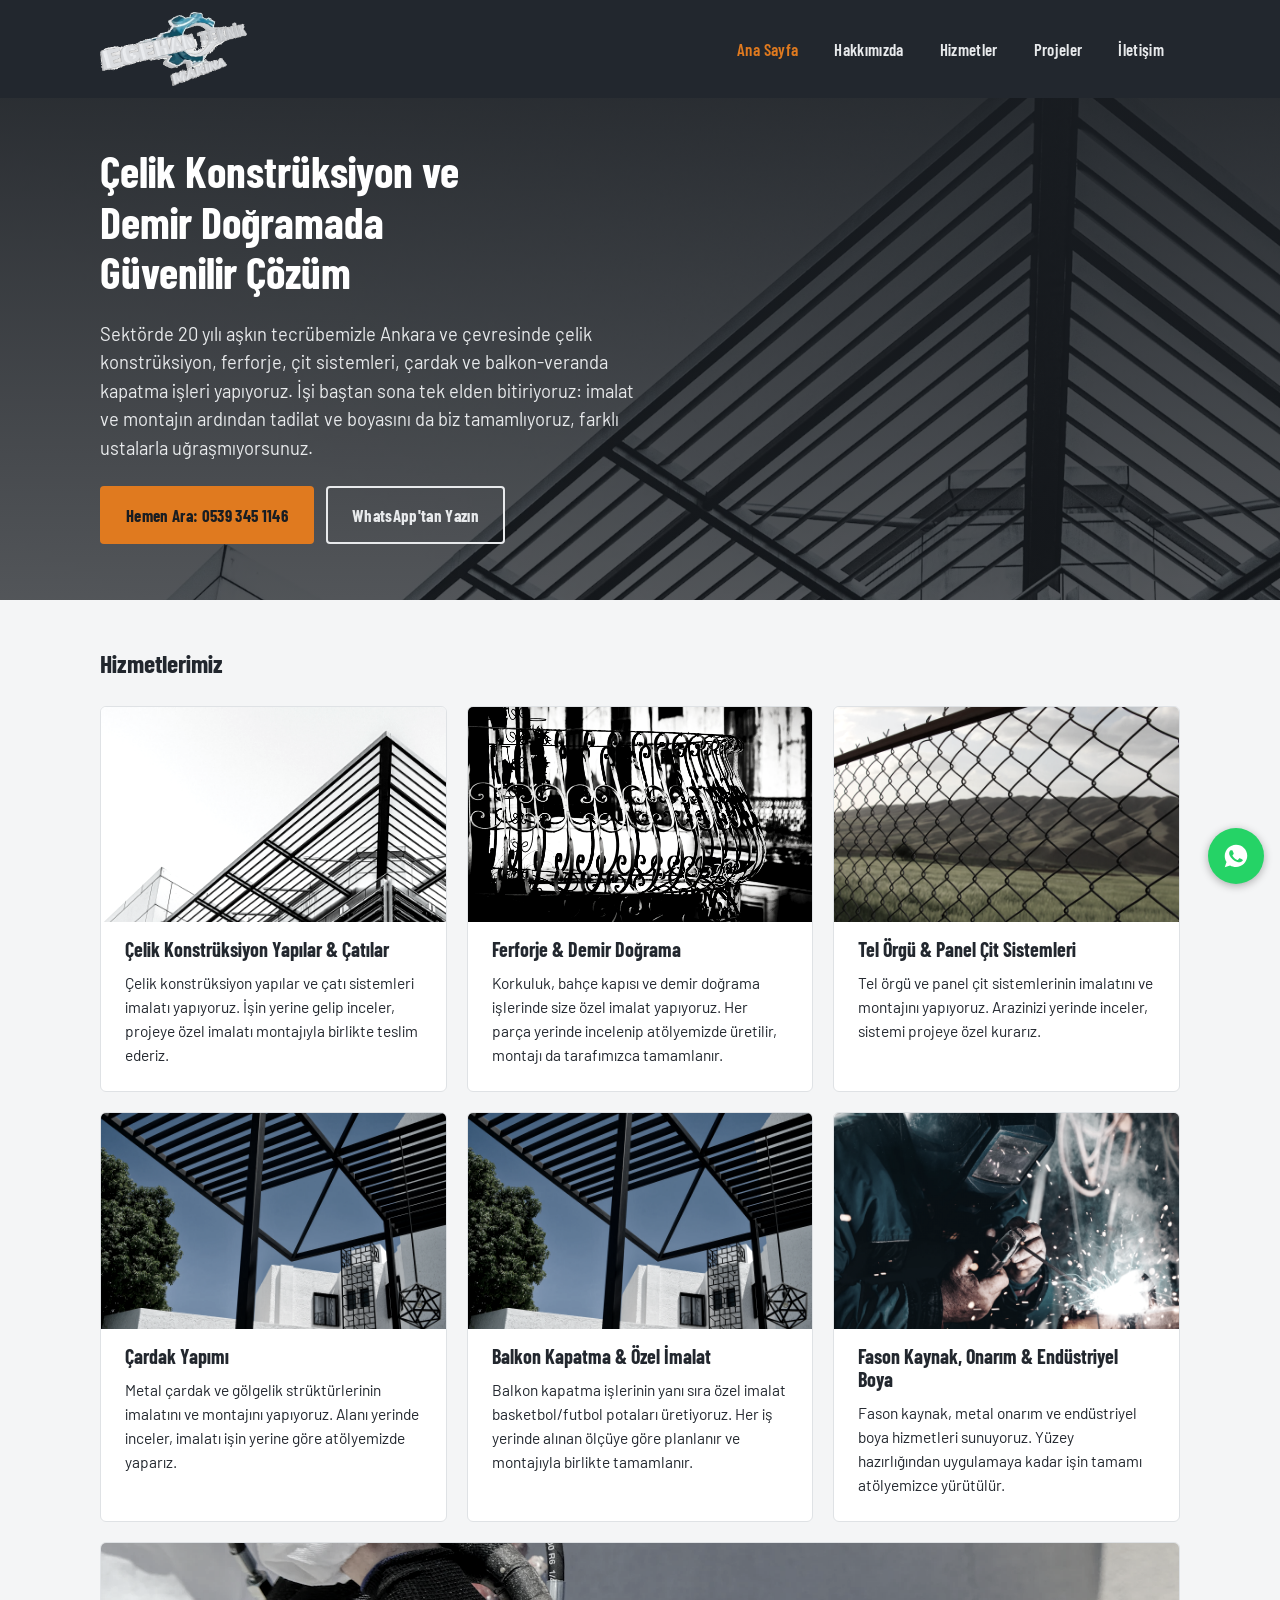
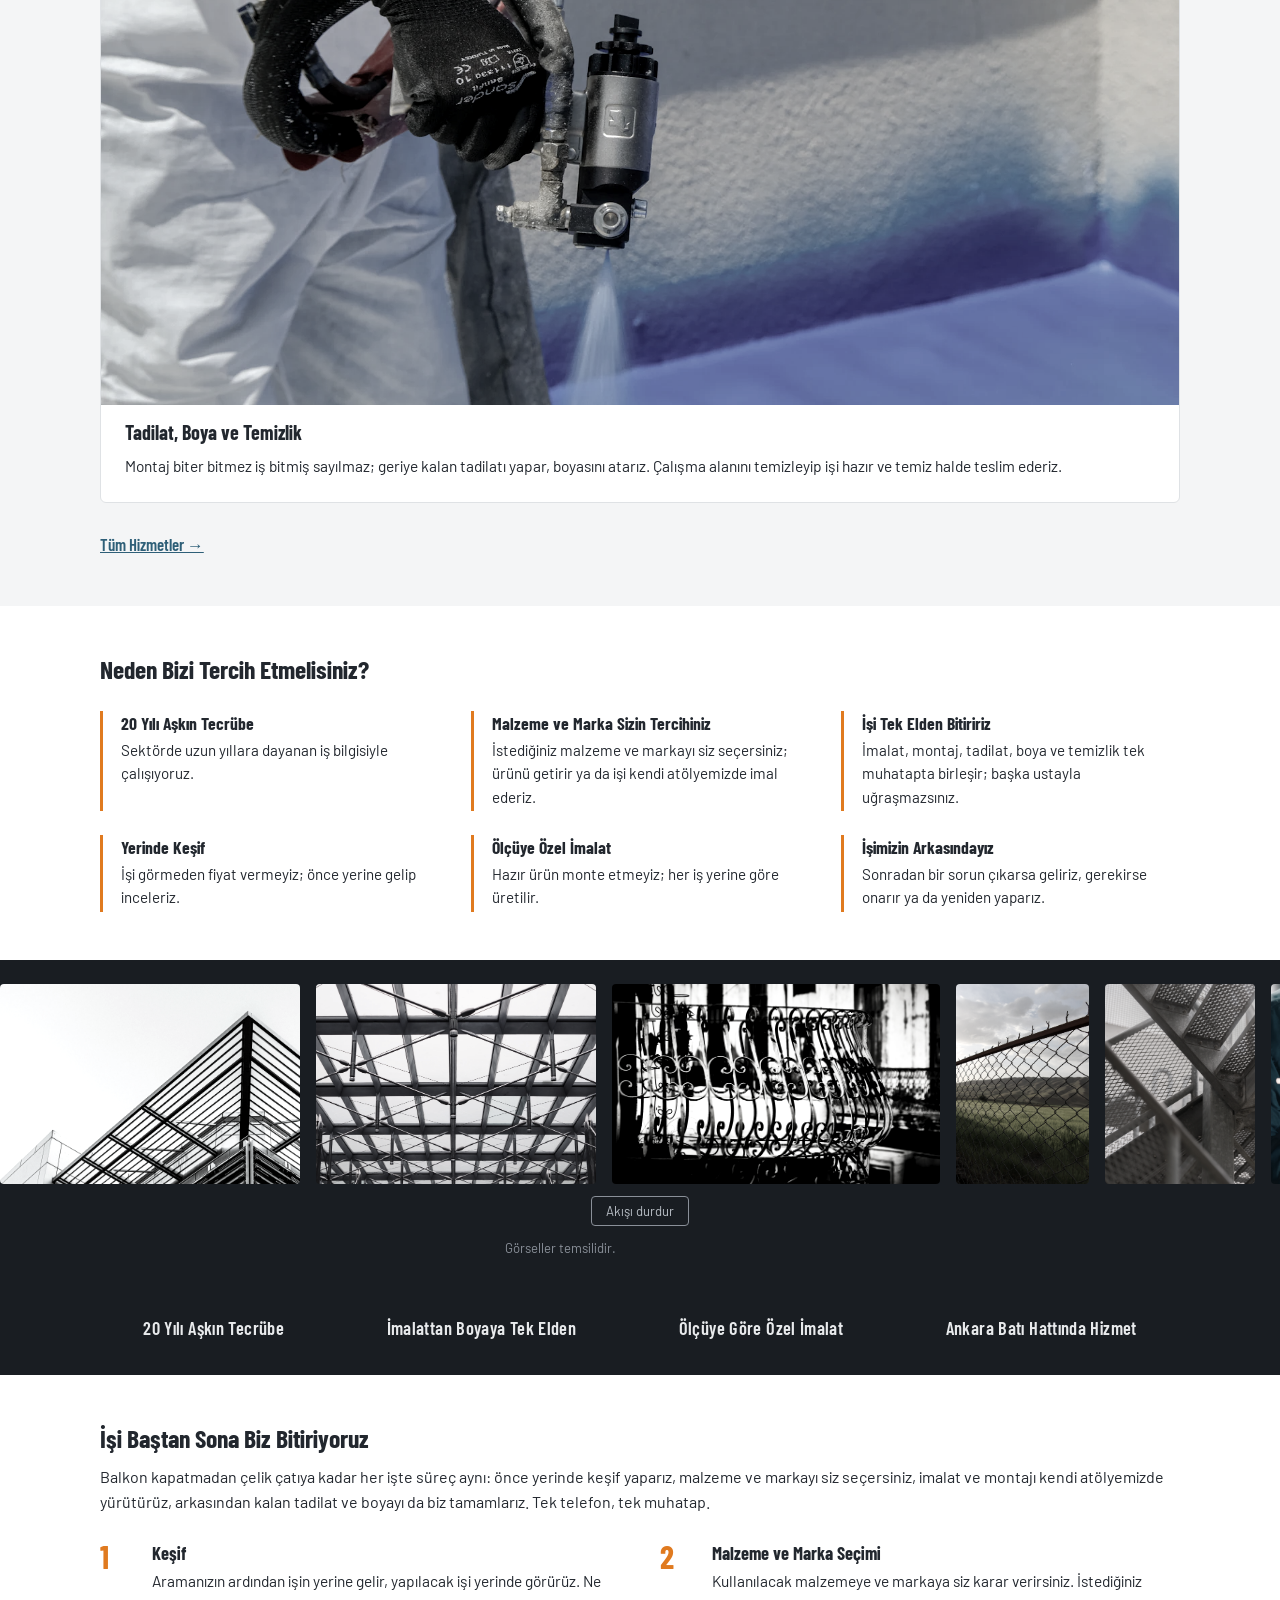
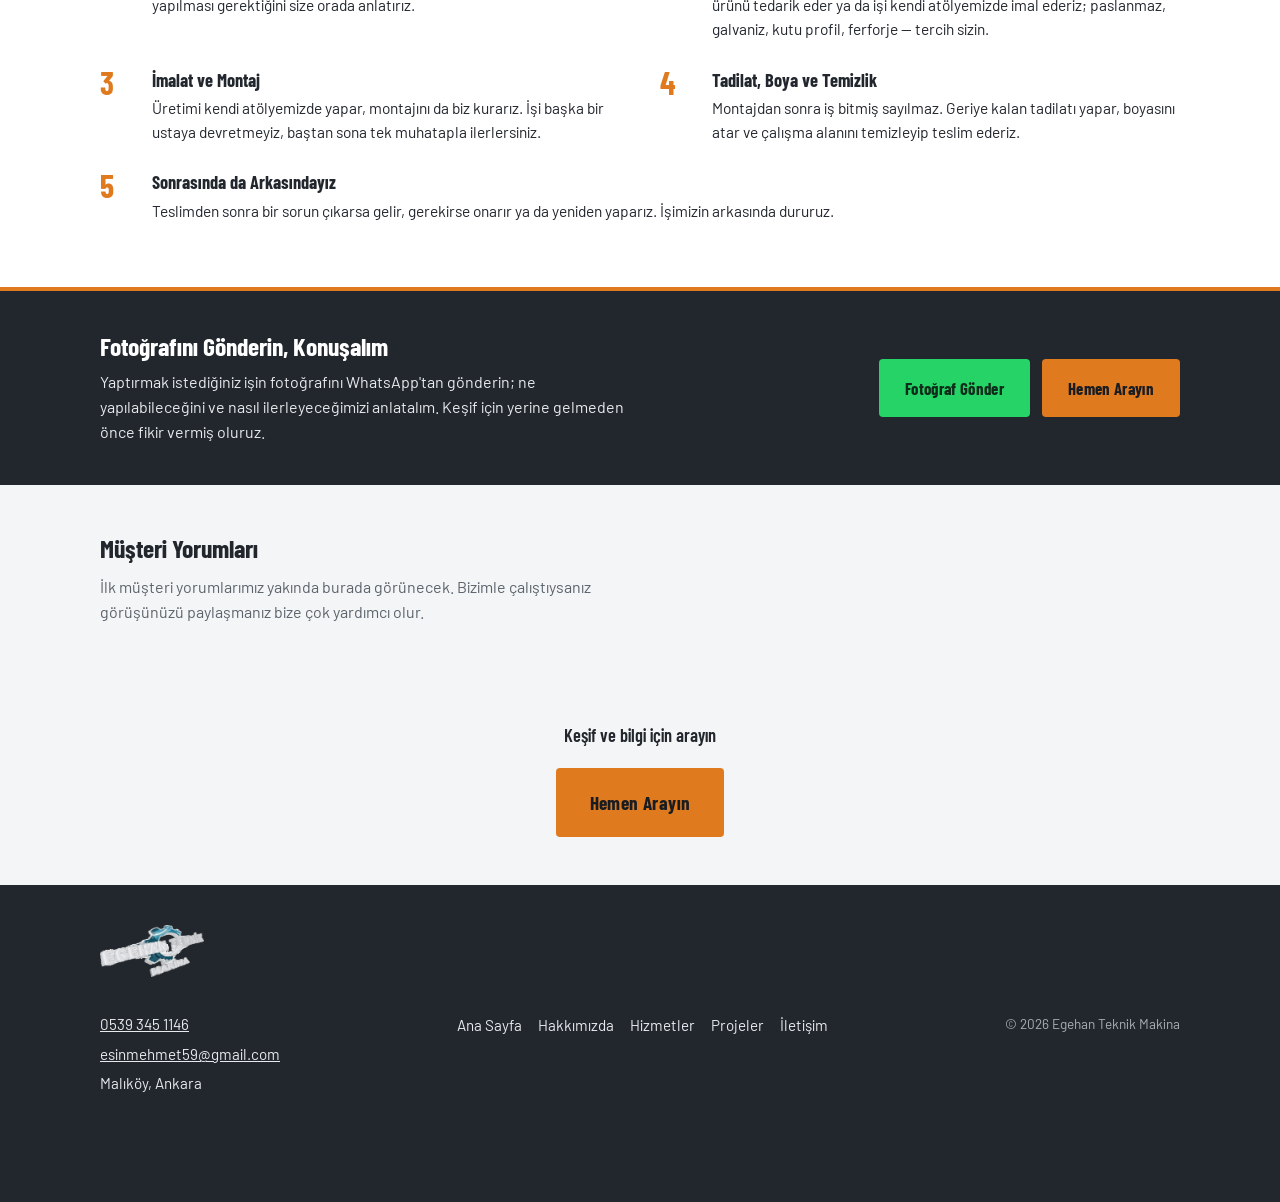
==== index.html @ f1320def "İsim Egehan Teknik Makina'ya döndü, firma logosu geri geldi - 5 sayfada isim, başlık, OG ve JSON-LD " ====
<!DOCTYPE html>
<html lang="tr">
<head>
<meta charset="UTF-8">
<meta name="viewport" content="width=device-width, initial-scale=1.0">
<title>Egehan Teknik Makina | Çelik Konstrüksiyon &amp; Demir Doğrama — Ankara</title>
<meta name="description" content="Ankara Malıköy, Temelli, Sincan ve çevresinde çelik konstrüksiyon, ferforje, çit sistemleri, balkon kapatma ve fason kaynak-boya işleri.">
<link rel="canonical" href="https://bahaeem.github.io/egehan-teknik/">
<meta property="og:type" content="website">
<meta property="og:locale" content="tr_TR">
<meta property="og:site_name" content="Egehan Teknik Makina">
<meta property="og:url" content="https://bahaeem.github.io/egehan-teknik/">
<meta property="og:title" content="Egehan Teknik Makina | Çelik Konstrüksiyon & Demir Doğrama">
<meta property="og:description" content="Ankara Malıköy, Temelli, Sincan ve çevresinde çelik konstrüksiyon, ferforje, çit sistemleri, balkon kapatma ve fason kaynak-boya işleri.">
<meta property="og:image" content="https://bahaeem.github.io/egehan-teknik/gorseller/paylasim.jpg">
<meta property="og:image:width" content="1200">
<meta property="og:image:height" content="630">
<meta name="twitter:card" content="summary_large_image">
<meta name="twitter:title" content="Egehan Teknik Makina | Çelik Konstrüksiyon & Demir Doğrama">
<meta name="twitter:description" content="Ankara Malıköy, Temelli, Sincan ve çevresinde çelik konstrüksiyon, ferforje, çit sistemleri, balkon kapatma ve fason kaynak-boya işleri.">
<meta name="twitter:image" content="https://bahaeem.github.io/egehan-teknik/gorseller/paylasim.jpg">
<meta name="theme-color" content="#22272e">
<link rel="preconnect" href="https://fonts.googleapis.com">
<link rel="preconnect" href="https://fonts.gstatic.com" crossorigin>
<link rel="stylesheet" href="https://fonts.googleapis.com/css2?family=Barlow+Condensed:wght@600;700&family=Barlow:wght@400;600&display=swap">
<link rel="stylesheet" href="css/stil.css">
<script type="application/ld+json">
{
  "@context": "https://schema.org",
  "@type": "HomeAndConstructionBusiness",
  "name": "Egehan Teknik Makina",
  "alternateName": "Egehan Teknik Makina | Çelik Konstrüksiyon & Demir Doğrama",
  "description": "Ankara batı hattında çelik konstrüksiyon, ferforje ve demir doğrama, çit sistemleri, çardak, balkon kapatma ile fason kaynak, tadilat ve boya işleri.",
  "url": "https://bahaeem.github.io/egehan-teknik/",
  "image": "https://bahaeem.github.io/egehan-teknik/gorseller/paylasim.jpg",
  "logo": "https://bahaeem.github.io/egehan-teknik/gorseller/logo.png",
  "telephone": "+905393451146",
  "email": "esinmehmet59@gmail.com",
  "address": {
    "@type": "PostalAddress",
    "addressLocality": "Malıköy",
    "addressRegion": "Ankara",
    "addressCountry": "TR"
  },
  "areaServed": [
    {
      "@type": "Place",
      "name": "Malıköy, Ankara"
    },
    {
      "@type": "Place",
      "name": "Temelli, Ankara"
    },
    {
      "@type": "Place",
      "name": "Alcı Mahallesi, Ankara"
    },
    {
      "@type": "Place",
      "name": "Sincan, Ankara"
    },
    {
      "@type": "Place",
      "name": "Törekent, Ankara"
    }
  ],
  "hasOfferCatalog": {
    "@type": "OfferCatalog",
    "name": "Hizmetlerimiz",
    "itemListElement": [
      {
        "@type": "Offer",
        "itemOffered": {
          "@type": "Service",
          "name": "Çelik Konstrüksiyon Yapılar ve Çatılar"
        }
      },
      {
        "@type": "Offer",
        "itemOffered": {
          "@type": "Service",
          "name": "Ferforje ve Demir Doğrama"
        }
      },
      {
        "@type": "Offer",
        "itemOffered": {
          "@type": "Service",
          "name": "Tel Örgü ve Panel Çit Sistemleri"
        }
      },
      {
        "@type": "Offer",
        "itemOffered": {
          "@type": "Service",
          "name": "Çardak Yapımı"
        }
      },
      {
        "@type": "Offer",
        "itemOffered": {
          "@type": "Service",
          "name": "Balkon Kapatma ve Özel İmalat"
        }
      },
      {
        "@type": "Offer",
        "itemOffered": {
          "@type": "Service",
          "name": "Fason Kaynak, Onarım ve Endüstriyel Boya"
        }
      },
      {
        "@type": "Offer",
        "itemOffered": {
          "@type": "Service",
          "name": "Tadilat, Boya ve Temizlik"
        }
      }
    ]
  }
}
</script>
</head>
<body>

<header class="ust-bilgi">
  <div class="icerik">
    <a href="index.html" class="logo-baglanti">
      <img src="gorseller/logo-acik.png" alt="Egehan Teknik Makina logosu" width="992" height="498">
    </a>

    <button type="button" class="menu-dugmesi" aria-expanded="false" aria-controls="ana-menu">
      <span class="sr-only">Menüyü aç</span>
      <svg viewBox="0 0 24 24" fill="none" stroke-width="2" stroke-linecap="round" aria-hidden="true">
        <line x1="3" y1="6" x2="21" y2="6"></line>
        <line x1="3" y1="12" x2="21" y2="12"></line>
        <line x1="3" y1="18" x2="21" y2="18"></line>
      </svg>
    </button>

    <nav class="ana-menu" id="ana-menu" aria-label="Ana menü">
      <ul>
        <li><a href="index.html" aria-current="page">Ana Sayfa</a></li>
        <li><a href="hakkimizda.html">Hakkımızda</a></li>
        <li><a href="hizmetler.html">Hizmetler</a></li>
        <li><a href="projeler.html">Projeler</a></li>
        <li><a href="iletisim.html">İletişim</a></li>
      </ul>
    </nav>
  </div>
</header>

<main>

  <section class="hero">
    <div class="icerik">
      <h1>Çelik Konstrüksiyon ve Demir Doğramada Güvenilir Çözüm</h1>
      <p>Sektörde 20 yılı aşkın tecrübemizle Ankara ve çevresinde çelik konstrüksiyon, ferforje, çit sistemleri, çardak ve balkon-veranda kapatma işleri yapıyoruz. İşi baştan sona tek elden bitiriyoruz: imalat ve montajın ardından tadilat ve boyasını da biz tamamlıyoruz, farklı ustalarla uğraşmıyorsunuz.</p>
      <div class="hero-butonlar">
        <a href="tel:+905393451146" class="buton buton-birincil gecis">Hemen Ara: 0539 345 1146</a>
        <a href="https://wa.me/905393451146?text=Merhaba%2C%20bilgi%20almak%20istiyorum." class="buton buton-ikincil gecis">WhatsApp'tan Yazın</a>
      </div>
    </div>
  </section>

  <section class="hizmetler-ozeti">
    <div class="icerik">
      <h2>Hizmetlerimiz</h2>

      <ul class="kart-grid">
        <li class="kart">
          <!-- TEMSİLİ görsel -->
          <div class="kart-gorsel">
            <img src="gorseller/celik-konstruksiyon.webp" alt="Çelik konstrüksiyon detayı" width="1600" height="1067" loading="lazy">
          </div>
          <h3><a href="hizmetler.html#celik">Çelik Konstrüksiyon Yapılar &amp; Çatılar</a></h3>
          <p>Çelik konstrüksiyon yapılar ve çatı sistemleri imalatı yapıyoruz. İşin yerine gelip inceler, projeye özel imalatı montajıyla birlikte teslim ederiz.</p>
        </li>

        <li class="kart">
          <!-- TEMSİLİ görsel -->
          <div class="kart-gorsel">
            <img src="gorseller/ferforje.webp" alt="Ferforje demir doğrama detayı" width="1400" height="854" loading="lazy">
          </div>
          <h3><a href="hizmetler.html#ferforje">Ferforje &amp; Demir Doğrama</a></h3>
          <p>Korkuluk, bahçe kapısı ve demir doğrama işlerinde size özel imalat yapıyoruz. Her parça yerinde incelenip atölyemizde üretilir, montajı da tarafımızca tamamlanır.</p>
        </li>

        <li class="kart">
          <!-- TEMSİLİ görsel -->
          <div class="kart-gorsel">
            <img src="gorseller/panel-cit.webp" alt="Panel çit sistemi detayı" width="1500" height="2250" loading="lazy">
          </div>
          <h3><a href="hizmetler.html#cit">Tel Örgü &amp; Panel Çit Sistemleri</a></h3>
          <p>Tel örgü ve panel çit sistemlerinin imalatını ve montajını yapıyoruz. Arazinizi yerinde inceler, sistemi projeye özel kurarız.</p>
        </li>

        <li class="kart">
          <!-- TEMSİLİ görsel -->
          <div class="kart-gorsel">
            <img src="gorseller/cardak.webp" alt="Metal çardak strüktürü detayı" width="1500" height="1000" loading="lazy">
          </div>
          <h3><a href="hizmetler.html#cardak">Çardak Yapımı</a></h3>
          <p>Metal çardak ve gölgelik strüktürlerinin imalatını ve montajını yapıyoruz. Alanı yerinde inceler, imalatı işin yerine göre atölyemizde yaparız.</p>
        </li>

        <li class="kart">
          <!-- TEMSİLİ görsel -->
          <div class="kart-gorsel">
            <img src="gorseller/cardak.webp" alt="Metal çardak strüktürü detayı" width="1500" height="1000" loading="lazy">
        <img src="gorseller/balkon.webp" alt="Cam kapama uygulaması detayı" width="1300" height="867" loading="lazy">
          </div>
          <h3><a href="hizmetler.html#balkon">Balkon Kapatma &amp; Özel İmalat</a></h3>
          <p>Balkon kapatma işlerinin yanı sıra özel imalat basketbol/futbol potaları üretiyoruz. Her iş yerinde alınan ölçüye göre planlanır ve montajıyla birlikte tamamlanır.</p>
        </li>

        <li class="kart">
          <!-- TEMSİLİ görsel -->
          <div class="kart-gorsel">
            <img src="gorseller/kaynak-1.webp" alt="Kaynak çalışması yakın çekim" width="1600" height="1067" loading="lazy">
          </div>
          <h3><a href="hizmetler.html#kaynak">Fason Kaynak, Onarım &amp; Endüstriyel Boya</a></h3>
          <p>Fason kaynak, metal onarım ve endüstriyel boya hizmetleri sunuyoruz. Yüzey hazırlığından uygulamaya kadar işin tamamı atölyemizce yürütülür.</p>
        </li>

        <li class="kart">
          <!-- TEMSİLİ görsel -->
          <div class="kart-gorsel">
            <img src="gorseller/boya.webp" alt="Sprey boya tabancası ile uygulama" width="1600" height="1067" loading="lazy">
          </div>
          <h3><a href="hizmetler.html#tadilat">Tadilat, Boya ve Temizlik</a></h3>
          <p>Montaj biter bitmez iş bitmiş sayılmaz; geriye kalan tadilatı yapar, boyasını atarız. Çalışma alanını temizleyip işi hazır ve temiz halde teslim ederiz.</p>
        </li>
      </ul>

      <a href="hizmetler.html" class="tum-hizmetler-link">Tüm Hizmetler →</a>
    </div>
  </section>

  <section class="neden">
    <div class="icerik">
      <h2>Neden Bizi Tercih Etmelisiniz?</h2>
      <ul class="neden-liste">
        <li>
          <h3>20 Yılı Aşkın Tecrübe</h3>
          <p>Sektörde uzun yıllara dayanan iş bilgisiyle çalışıyoruz.</p>
        </li>
        <li>
          <h3>Malzeme ve Marka Sizin Tercihiniz</h3>
          <p>İstediğiniz malzeme ve markayı siz seçersiniz; ürünü getirir ya da işi kendi atölyemizde imal ederiz.</p>
        </li>
        <li>
          <h3>İşi Tek Elden Bitiririz</h3>
          <p>İmalat, montaj, tadilat, boya ve temizlik tek muhatapta birleşir; başka ustayla uğraşmazsınız.</p>
        </li>
        <li>
          <h3>Yerinde Keşif</h3>
          <p>İşi görmeden fiyat vermeyiz; önce yerine gelip inceleriz.</p>
        </li>
        <li>
          <h3>Ölçüye Özel İmalat</h3>
          <p>Hazır ürün monte etmeyiz; her iş yerine göre üretilir.</p>
        </li>
        <li>
          <h3>İşimizin Arkasındayız</h3>
          <p>Sonradan bir sorun çıkarsa geliriz, gerekirse onarır ya da yeniden yaparız.</p>
        </li>
      </ul>
    </div>
  </section>

  <section class="gorsel-seridi">
    <!-- TEMSİLİ görsel, gerçek iş fotoğrafı gelince değişecek -->
    <div class="gorsel-seridi-track">
      <div class="gorsel-seridi-ic">
        <img src="gorseller/celik-konstruksiyon.webp" alt="Çelik konstrüksiyon detayı" width="1600" height="1067" loading="lazy">
        <img src="gorseller/cati.webp" alt="Çatı sistemi detayı" width="1600" height="1143" loading="lazy">
        <img src="gorseller/ferforje.webp" alt="Ferforje demir doğrama detayı" width="1400" height="854" loading="lazy">
        <img src="gorseller/panel-cit.webp" alt="Panel çit sistemi detayı" width="1500" height="2250" loading="lazy">
        <img src="gorseller/metal-detay.webp" alt="Galvaniz çelik merdiven detayı" width="1600" height="2133" loading="lazy">
        <img src="gorseller/kaynak-1.webp" alt="Kaynak çalışması yakın çekim" width="1600" height="1067" loading="lazy">
        <img src="gorseller/boya.webp" alt="Sprey boya tabancası ile uygulama" width="1600" height="1067" loading="lazy">
        <img src="gorseller/cardak.webp" alt="Metal çardak strüktürü detayı" width="1500" height="1000" loading="lazy">
        <img src="gorseller/balkon.webp" alt="Cam kapama uygulaması detayı" width="1300" height="867" loading="lazy">
        <img src="gorseller/pota.webp" alt="Metal spor potası detayı" width="1100" height="1649" loading="lazy">
      </div>
      <div class="gorsel-seridi-ic" aria-hidden="true">
        <img src="gorseller/celik-konstruksiyon.webp" alt="" width="1600" height="1067" loading="lazy">
        <img src="gorseller/cati.webp" alt="" width="1600" height="1143" loading="lazy">
        <img src="gorseller/ferforje.webp" alt="" width="1400" height="854" loading="lazy">
        <img src="gorseller/panel-cit.webp" alt="" width="1500" height="2250" loading="lazy">
        <img src="gorseller/metal-detay.webp" alt="" width="1600" height="2133" loading="lazy">
        <img src="gorseller/kaynak-1.webp" alt="" width="1600" height="1067" loading="lazy">
        <img src="gorseller/boya.webp" alt="" width="1600" height="1067" loading="lazy">
        <img src="gorseller/cardak.webp" alt="" width="1500" height="1000" loading="lazy">
        <img src="gorseller/balkon.webp" alt="" width="1300" height="867" loading="lazy">
        <img src="gorseller/pota.webp" alt="" width="1100" height="1649" loading="lazy">
      </div>
    </div>
    <button type="button" class="serit-dugmesi" aria-pressed="false">Akışı durdur</button>
    <p class="gorsel-seridi-not icerik">Görseller temsilidir.</p>
  </section>

  <section class="guven-seridi">
    <div class="icerik">
      <ul class="guven-listesi">
        <li>20 Yılı Aşkın Tecrübe</li>
        <li>İmalattan Boyaya Tek Elden</li>
        <li>Ölçüye Göre Özel İmalat</li>
        <li>Ankara Batı Hattında Hizmet</li>
      </ul>
    </div>
  </section>

  <section class="surec">
    <div class="icerik">
      <h2>İşi Baştan Sona Biz Bitiriyoruz</h2>
      <p class="surec-giris">Balkon kapatmadan çelik çatıya kadar her işte süreç aynı: önce yerinde keşif yaparız, malzeme ve markayı siz seçersiniz, imalat ve montajı kendi atölyemizde yürütürüz, arkasından kalan tadilat ve boyayı da biz tamamlarız. Tek telefon, tek muhatap.</p>
      <ol class="surec-liste">
        <li>
          <h3>Keşif</h3>
          <p>Aramanızın ardından işin yerine gelir, yapılacak işi yerinde görürüz. Ne yapılması gerektiğini size orada anlatırız.</p>
        </li>
        <li>
          <h3>Malzeme ve Marka Seçimi</h3>
          <p>Kullanılacak malzemeye ve markaya siz karar verirsiniz. İstediğiniz ürünü tedarik eder ya da işi kendi atölyemizde imal ederiz; paslanmaz, galvaniz, kutu profil, ferforje — tercih sizin.</p>
        </li>
        <li>
          <h3>İmalat ve Montaj</h3>
          <p>Üretimi kendi atölyemizde yapar, montajını da biz kurarız. İşi başka bir ustaya devretmeyiz, baştan sona tek muhatapla ilerlersiniz.</p>
        </li>
        <li>
          <h3>Tadilat, Boya ve Temizlik</h3>
          <p>Montajdan sonra iş bitmiş sayılmaz. Geriye kalan tadilatı yapar, boyasını atar ve çalışma alanını temizleyip teslim ederiz.</p>
        </li>
        <li>
          <h3>Sonrasında da Arkasındayız</h3>
          <p>Teslimden sonra bir sorun çıkarsa gelir, gerekirse onarır ya da yeniden yaparız. İşimizin arkasında dururuz.</p>
        </li>
      </ol>
    </div>
  </section>

  <section class="teklif-serit">
    <div class="icerik">
      <div class="teklif-ic">
        <div class="teklif-metin">
          <h2>Fotoğrafını Gönderin, Konuşalım</h2>
          <p>Yaptırmak istediğiniz işin fotoğrafını WhatsApp'tan gönderin; ne yapılabileceğini ve nasıl ilerleyeceğimizi anlatalım. Keşif için yerine gelmeden önce fikir vermiş oluruz.</p>
        </div>
        <div class="teklif-butonlar">
          <a href="https://wa.me/905393451146?text=Merhaba%2C%20yapt%C4%B1rmak%20istedi%C4%9Fim%20i%C5%9Fin%20foto%C4%9Fraf%C4%B1n%C4%B1%20g%C3%B6nderiyorum." class="buton buton-wa gecis" rel="noopener">Fotoğraf Gönder</a>
          <a href="tel:+905393451146" class="buton buton-birincil gecis">Hemen Arayın</a>
        </div>
      </div>
    </div>
  </section>

  <section class="yorumlar">
    <div class="icerik">
      <h2>Müşteri Yorumları</h2>
      <!-- Yorumlar js/veri.js icinden basilir. UYDURMA yorum eklenmez;
           sadece Google profiline gercekten birakilmis yorumlar yazilir. -->
      <div id="yorumlar-alani"></div>
    </div>
  </section>

  <section class="son-cagri">
    <div class="icerik">
      <p>Keşif ve bilgi için arayın</p>
      <a href="tel:+905393451146" class="buton buton-birincil buton-buyuk gecis">Hemen Arayın</a>
    </div>
  </section>

</main>

<footer class="alt-bilgi">
  <div class="icerik">
    <div class="alt-bilgi-logo">
      <img src="gorseller/logo-acik.png" alt="Egehan Teknik Makina logosu" width="992" height="498" loading="lazy">
    </div>

    <ul class="alt-bilgi-iletisim">
      <li><a href="tel:+905393451146">0539 345 1146</a></li>
      <li><a href="mailto:esinmehmet59@gmail.com">esinmehmet59@gmail.com</a></li>
      <!-- TODO: tam atölye adresi gelince güncellenecek -->
      <li>Malıköy, Ankara</li>
    </ul>

    <nav aria-label="Alt bilgi menüsü">
      <ul class="alt-bilgi-menu">
        <li><a href="index.html">Ana Sayfa</a></li>
        <li><a href="hakkimizda.html">Hakkımızda</a></li>
        <li><a href="hizmetler.html">Hizmetler</a></li>
        <li><a href="projeler.html">Projeler</a></li>
        <li><a href="iletisim.html">İletişim</a></li>
      </ul>
    </nav>

    <p class="telif">© 2026 Egehan Teknik Makina</p>
  </div>
</footer>

<a href="https://wa.me/905393451146?text=Merhaba%2C%20bilgi%20almak%20istiyorum." class="whatsapp-buton gecis" aria-label="WhatsApp ile yazın">
  <svg viewBox="0 0 32 32" aria-hidden="true">
    <path d="M16 4C9.4 4 4 9.4 4 16c0 2.4.7 4.6 1.9 6.5L4 28l5.7-1.8c1.8 1 3.9 1.6 6.3 1.6 6.6 0 12-5.4 12-12S22.6 4 16 4zm6.8 17.1c-.3.8-1.6 1.5-2.5 1.6-.6.1-1.4.2-4.2-.9-3.5-1.4-5.8-4.9-6-5.1-.2-.3-1.4-1.9-1.4-3.6 0-1.7.9-2.5 1.2-2.9.3-.3.7-.4 1-.4h.7c.2 0 .5 0 .8.6.3.7 1 2.4 1.1 2.6.1.2.2.4 0 .7-.1.3-.2.4-.4.6-.2.2-.4.5-.6.6-.2.2-.4.4-.2.8.2.4 1 1.6 2.1 2.6 1.4 1.3 2.6 1.7 3 1.9.4.2.6.1.8-.1.2-.2.9-1 1.1-1.4.2-.4.5-.3.8-.2.3.1 2 1 2.4 1.1.4.2.6.3.7.4.1.2.1.9-.2 1.7z"></path>
  </svg>
</a>

<script src="js/veri.js"></script>
<nav class="mobil-cubuk" aria-label="Hızlı iletişim">
  <a href="tel:+905393451146" class="mobil-cubuk-ara">
    <svg viewBox="0 0 24 24" aria-hidden="true"><path d="M6.6 10.8c1.4 2.8 3.8 5.1 6.6 6.6l2.2-2.2c.3-.3.7-.4 1-.2 1.1.4 2.3.6 3.6.6.6 0 1 .4 1 1V20c0 .6-.4 1-1 1-9.4 0-17-7.6-17-17 0-.6.4-1 1-1h3.5c.6 0 1 .4 1 1 0 1.2.2 2.4.6 3.6.1.3 0 .7-.2 1l-2.3 2.2z"></path></svg>
    Hemen Ara
  </a>
  <a href="https://wa.me/905393451146?text=Merhaba%2C%20bilgi%20almak%20istiyorum." class="mobil-cubuk-wa" rel="noopener">
    <svg viewBox="0 0 32 32" aria-hidden="true"><path d="M16 4C9.4 4 4 9.4 4 16c0 2.4.7 4.6 1.9 6.5L4 28l5.7-1.8c1.8 1 3.9 1.6 6.3 1.6 6.6 0 12-5.4 12-12S22.6 4 16 4zm6.8 17.1c-.3.8-1.6 1.5-2.5 1.6-.6.1-1.4.2-4.2-.9-3.5-1.4-5.8-4.9-6-5.1-.2-.3-1.4-1.9-1.4-3.6 0-1.7.9-2.5 1.2-2.9.3-.3.7-.4 1-.4h.7c.2 0 .5 0 .8.6.3.7 1 2.4 1.1 2.6.1.2.2.4 0 .7-.1.3-.2.4-.4.6-.2.2-.4.5-.6.6-.2.2-.4.4-.2.8.2.4 1 1.6 2.1 2.6 1.4 1.3 2.6 1.7 3 1.9.4.2.6.1.8-.1.2-.2.9-1 1.1-1.4.2-.4.5-.3.8-.2.3.1 2 1 2.4 1.1.4.2.6.3.7.4.1.2.1.9-.2 1.7z"></path></svg>
    WhatsApp
  </a>
</nav>

<script src="js/site.js"></script>
</body>
</html>
---- css/stil.css ----
/* ==========================================================================
   Egehan Teknik Makina — Ortak Stil Dosyası
   Tüm sayfalar bu tek dosyayı kullanır. Sayfaya özel CSS yazılmaz.
   ========================================================================== */

/* Yazı tipleri sayfa <head>'lerinde <link> ile yüklenir (performans). */

:root {
  /* Renk paleti */
  --renk-grafit: #22272e;
  --renk-grafit-koyu: #191d22;
  --renk-celik: #4d90b0;
  --renk-celik-koyu: #2e5f78;
  --renk-uyari: #e07a1f;
  --renk-zemin: #f4f5f6;
  --renk-metin: #22272e;
  --renk-metin-acik: #e8eaec;

  /* Tipografi */
  --yazi-govde: "Barlow", Arial, sans-serif;
  --yazi-baslik: "Barlow Condensed", Arial, sans-serif;

  /* Düzen */
  --icerik-genislik: 1120px;
  --gecis-suresi: 0.15s;
}

/* --------------------------------------------------------------------
   Sıfırlama / temel
   -------------------------------------------------------------------- */
*,
*::before,
*::after {
  box-sizing: border-box;
}

html {
  -webkit-text-size-adjust: 100%;
}

body {
  margin: 0;
  font-family: var(--yazi-govde);
  color: var(--renk-metin);
  background: #ffffff;
  line-height: 1.55;
  font-size: 16px;
}

img {
  max-width: 100%;
  display: block;
}

a {
  color: var(--renk-celik-koyu);
  text-decoration: underline;
}

a:hover {
  text-decoration: none;
}

h1,
h2,
h3 {
  font-family: var(--yazi-baslik);
  font-weight: 700;
  line-height: 1.15;
  margin: 0 0 0.5em;
}

p {
  margin: 0 0 1em;
}

ul {
  margin: 0;
  padding: 0;
}

button {
  font-family: inherit;
}

/* Klavye odağı — her yerde görünür kalsın */
:focus-visible {
  outline: 3px solid var(--renk-uyari);
  outline-offset: 2px;
}

/* Hareket azaltma tercihine saygı */
@media (prefers-reduced-motion: reduce) {
  *,
  *::before,
  *::after {
    animation-duration: 0.01ms !important;
    animation-iteration-count: 1 !important;
    transition-duration: 0.01ms !important;
    scroll-behavior: auto !important;
  }
}

.gecis {
  transition: background-color var(--gecis-suresi) ease,
    color var(--gecis-suresi) ease, border-color var(--gecis-suresi) ease;
}

/* --------------------------------------------------------------------
   Yardımcı sınıflar
   -------------------------------------------------------------------- */
.sr-only {
  position: absolute;
  width: 1px;
  height: 1px;
  padding: 0;
  margin: -1px;
  overflow: hidden;
  clip: rect(0, 0, 0, 0);
  white-space: nowrap;
  border: 0;
}

.icerik {
  width: 100%;
  max-width: var(--icerik-genislik);
  margin: 0 auto;
  padding: 0 20px;
}

/* --------------------------------------------------------------------
   Üst bilgi (header)
   -------------------------------------------------------------------- */
.ust-bilgi {
  background: var(--renk-grafit);
  position: sticky;
  top: 0;
  z-index: 100;
}

.ust-bilgi .icerik {
  display: flex;
  align-items: center;
  justify-content: space-between;
  padding-top: 12px;
  padding-bottom: 12px;
}

.logo-baglanti {
  display: flex;
  align-items: center;
  gap: 12px;
  text-decoration: none;
}

/* Logo: firmanın kendi logosu (dişli + EGEHAN TEKNİK MAKİNA yazısı).
   09.09.2026'da isim "Demir Yapı"dan geri dönünce yazı logosu yerine
   tekrar bu kullanılmaya başlandı. */
.logo-baglanti img {
  height: 60px;
  width: auto;
  flex: 0 0 auto;
}

@media (min-width: 768px) {
  .logo-baglanti img {
    height: 74px;
  }
}

/* Ana menü — mobilde gizli, buton ile açılır */
.ana-menu {
  position: absolute;
  top: 100%;
  left: 0;
  right: 0;
  background: var(--renk-grafit);
  border-top: 1px solid var(--renk-grafit-koyu);
  display: none;
}

.ana-menu.acik {
  display: block;
}

.ana-menu ul {
  list-style: none;
  display: flex;
  flex-direction: column;
}

.ana-menu a {
  display: block;
  padding: 14px 20px;
  color: var(--renk-metin-acik);
  text-decoration: none;
  border-top: 1px solid rgba(232, 234, 236, 0.08);
  font-family: var(--yazi-baslik);
  font-weight: 600;
  font-size: 1.05rem;
  letter-spacing: 0.02em;
}

.ana-menu a:hover,
.ana-menu a:focus-visible {
  color: var(--renk-celik);
}

.ana-menu a[aria-current="page"] {
  color: var(--renk-uyari);
}

/* Hamburger butonu */
.menu-dugmesi {
  background: transparent;
  border: 2px solid var(--renk-metin-acik);
  border-radius: 4px;
  padding: 8px 10px;
  cursor: pointer;
  display: flex;
  align-items: center;
  justify-content: center;
}

.menu-dugmesi svg {
  width: 22px;
  height: 22px;
  stroke: var(--renk-metin-acik);
}

/* --------------------------------------------------------------------
   Hero
   -------------------------------------------------------------------- */
/* TEMSİLİ görsel, gerçek iş fotoğrafı gelince değişecek */
.hero {
  background-image: linear-gradient(
      rgba(25, 29, 34, 0.92),
      rgba(25, 29, 34, 0.75)
    ), url("../gorseller/celik-konstruksiyon.webp");
  background-size: cover;
  background-position: center;
  background-repeat: no-repeat;
  color: var(--renk-metin-acik);
  padding: 48px 0 56px;
}

.hero h1 {
  color: #ffffff;
  font-size: 2rem;
  max-width: 18ch;
}

.hero p {
  font-size: 1.05rem;
  max-width: 55ch;
  color: var(--renk-metin-acik);
}

.hero-butonlar {
  display: flex;
  flex-direction: column;
  gap: 12px;
  margin-top: 24px;
}

/* --------------------------------------------------------------------
   Butonlar
   -------------------------------------------------------------------- */
.buton {
  display: inline-flex;
  align-items: center;
  justify-content: center;
  gap: 8px;
  font-family: var(--yazi-baslik);
  font-weight: 700;
  font-size: 1.05rem;
  letter-spacing: 0.02em;
  text-decoration: none;
  border-radius: 4px;
  padding: 14px 24px;
  border: 2px solid transparent;
  cursor: pointer;
}

.buton-birincil {
  background: var(--renk-uyari);
  color: var(--renk-grafit-koyu);
}

.buton-birincil:hover,
.buton-birincil:focus-visible {
  background: #c8690f;
  color: var(--renk-grafit-koyu);
}

.buton-ikincil {
  background: transparent;
  border-color: var(--renk-metin-acik);
  color: var(--renk-metin-acik);
}

.buton-ikincil:hover,
.buton-ikincil:focus-visible {
  background: rgba(232, 234, 236, 0.1);
  color: #ffffff;
}

.buton-buyuk {
  padding: 18px 32px;
  font-size: 1.2rem;
}

/* --------------------------------------------------------------------
   Hizmetler özeti (açık zemin, kart grid)
   -------------------------------------------------------------------- */
.hizmetler-ozeti {
  background: var(--renk-zemin);
  padding: 48px 0;
}

.hizmetler-ozeti h2 {
  font-size: 1.6rem;
  color: var(--renk-metin);
}

.kart-grid {
  display: grid;
  grid-template-columns: 1fr;
  gap: 20px;
  margin-top: 28px;
  list-style: none;
}

.kart {
  background: #ffffff;
  border: 1px solid #dfe2e5;
  border-radius: 6px;
  padding: 24px;
}

.kart-ikon {
  width: 40px;
  height: 40px;
  stroke: var(--renk-celik-koyu);
  fill: none;
  stroke-width: 1.6;
  margin-bottom: 12px;
}

.kart h3 {
  font-size: 1.25rem;
  color: var(--renk-metin);
}

.kart h3 a {
  color: inherit;
  text-decoration: none;
}

.kart h3 a:hover,
.kart h3 a:focus-visible {
  color: var(--renk-celik-koyu);
  text-decoration: underline;
}

.kart p {
  margin-bottom: 0;
  font-size: 0.97rem;
}

.tum-hizmetler-link {
  display: inline-block;
  margin-top: 28px;
  font-family: var(--yazi-baslik);
  font-weight: 600;
  font-size: 1.05rem;
}

/* .kart-grid--3: kart-grid ile birlikte kullanılır, masaüstünde 3 sütun
   verir (hakkımızda "Neden Biz?" ve iletişim kartları için). */
.kart--orta {
  text-align: center;
}

.kart--orta .kart-ikon {
  margin-left: auto;
  margin-right: auto;
}

.kart-eylem {
  margin-top: 16px;
}

/* Hizmet kartı görseli (index.html) — 16:10 oranlı, kart üstünde */
.kart-gorsel {
  aspect-ratio: 16 / 10;
  overflow: hidden;
  margin: -24px -24px 16px;
  border-radius: 5px 5px 0 0;
}

.kart-gorsel img {
  width: 100%;
  height: 100%;
  object-fit: cover;
  filter: grayscale(0.65) contrast(1.06);
}

/* 7. kart (Tadilat, Boya ve Temizlik) tek başına kalınca tüm satıra
   yayılır; dev görünmesin diye görseli daha alçak bir orana sabitlenir. */
.kart-grid .kart:last-child {
  grid-column: 1 / -1;
}

.kart-grid .kart:last-child .kart-gorsel {
  aspect-ratio: 21 / 9;
}

/* Görsel birliği: farklı kaynaklardan gelen dekoratif görselleri tek
   takım gibi göstermek için ortak renk işlemi. */
.gorsel-islem {
  filter: grayscale(0.65) contrast(1.06);
}

/* --------------------------------------------------------------------
   Neden Bizi Tercih Etmelisiniz (index.html) — sade liste blokları,
   .kart görünümünden ayrışsın diye kart değil, sol kenarlı liste.
   -------------------------------------------------------------------- */
.neden {
  background: #ffffff;
  padding: 48px 0;
}

.neden h2 {
  font-size: 1.6rem;
  color: var(--renk-metin);
}

.neden-liste {
  list-style: none;
  display: grid;
  grid-template-columns: 1fr;
  gap: 24px;
  margin-top: 28px;
  padding: 0;
}

.neden-liste li {
  border-left: 3px solid var(--renk-uyari);
  padding: 2px 0 2px 18px;
}

.neden-liste h3 {
  font-size: 1.1rem;
  margin-bottom: 0.3em;
}

.neden-liste p {
  margin: 0;
  font-size: 0.95rem;
}

@media (min-width: 768px) {
  .neden-liste {
    grid-template-columns: repeat(2, 1fr);
    column-gap: 32px;
  }
}

@media (min-width: 1024px) {
  .neden-liste {
    grid-template-columns: repeat(3, 1fr);
  }
}

/* --------------------------------------------------------------------
   Akan görsel şeridi (index.html) — TEMSİLİ görseller, saf CSS animasyon
   -------------------------------------------------------------------- */
.gorsel-seridi {
  background: var(--renk-grafit-koyu);
  padding: 24px 0;
  overflow: hidden;
}

.gorsel-seridi-track {
  display: flex;
  width: max-content;
  animation: gorsel-seridi-kaydir 60s linear infinite;
}

.gorsel-seridi:hover .gorsel-seridi-track,
.gorsel-seridi:focus-within .gorsel-seridi-track,
.gorsel-seridi.duraklatildi .gorsel-seridi-track {
  animation-play-state: paused;
}

/* Dokunmatik/klavye kullanıcıları için durdur-oynat düğmesi */
.serit-dugmesi {
  display: block;
  margin: 12px auto 0;
  background: transparent;
  border: 1px solid #8a9099;
  border-radius: 4px;
  color: #b9bfc6;
  font-family: var(--yazi-govde);
  font-size: 0.82rem;
  padding: 6px 14px;
  cursor: pointer;
}

.serit-dugmesi:hover {
  color: #ffffff;
  border-color: #b9bfc6;
}

@media (prefers-reduced-motion: reduce) {
  .serit-dugmesi {
    display: none; /* animasyon zaten kapalı, düğmeye gerek yok */
  }
}

.gorsel-seridi-ic {
  display: flex;
  flex-shrink: 0;
  gap: 16px;
  padding-right: 16px;
}

.gorsel-seridi-ic img {
  height: 140px;
  width: auto;
  object-fit: cover;
  border-radius: 4px;
  flex-shrink: 0;
  filter: grayscale(0.65) contrast(1.06);
}

@keyframes gorsel-seridi-kaydir {
  from {
    transform: translateX(0);
  }
  to {
    transform: translateX(-50%);
  }
}

.gorsel-seridi-not {
  margin: 12px 0 0;
  text-align: center;
  font-size: 0.82rem;
  color: #8a9099;
}

@media (prefers-reduced-motion: reduce) {
  .gorsel-seridi {
    overflow-x: auto;
  }

  .gorsel-seridi-track {
    animation: none !important;
    transform: none !important;
  }
}

/* --------------------------------------------------------------------
   Galeri (projeler.html)
   -------------------------------------------------------------------- */
.galeri-grid {
  display: grid;
  grid-template-columns: 1fr;
  gap: 20px;
  margin-top: 24px;
}

.galeri-oge {
  margin: 0;
  background: #ffffff;
  border: 1px solid #dfe2e5;
  border-radius: 6px;
  overflow: hidden;
}

.galeri-oge img {
  width: 100%;
  height: auto;
}

.galeri-oge figcaption {
  padding: 16px;
}

.galeri-oge figcaption strong {
  display: block;
  font-family: var(--yazi-baslik);
  font-size: 1.1rem;
  margin-bottom: 4px;
}

.galeri-oge figcaption span {
  font-size: 0.92rem;
  color: #5a6169;
}

.galeri-bos {
  background: #ffffff;
  border: 1px solid #dfe2e5;
  border-radius: 6px;
  padding: 32px 24px;
  text-align: center;
  margin-top: 24px;
}

.galeri-bos p {
  margin-bottom: 16px;
}

/* --------------------------------------------------------------------
   Sayfa başlığı (iç sayfalarda kısa, koyu zemin başlık bloğu)
   -------------------------------------------------------------------- */
.sayfa-basligi {
  background: var(--renk-grafit);
  color: var(--renk-metin-acik);
  padding: 40px 0;
}

.sayfa-basligi h1 {
  color: #ffffff;
  font-size: 2rem;
  max-width: 22ch;
}

.sayfa-basligi p {
  font-size: 1.05rem;
  max-width: 55ch;
  margin: 0;
}

/* --------------------------------------------------------------------
   Hizmet blokları (hizmetler.html içerik bölümleri)
   .blok / .blok--zemin: aynı yapı, diğer iç sayfalarda genel içerik
   bölümü olarak kullanılır (--zemin varyantı: hakkımızda, iletişim).
   -------------------------------------------------------------------- */
.hizmet-blok,
.blok {
  padding: 40px 0;
}

.hizmet-blok--zemin,
.blok--zemin {
  background: var(--renk-zemin);
}

.hizmet-blok h2,
.blok h2 {
  font-size: 1.5rem;
}

.hizmet-liste {
  list-style: none;
  display: flex;
  flex-direction: column;
  gap: 10px;
  margin: 0 0 16px;
}

.hizmet-liste li {
  position: relative;
  padding-left: 22px;
}

.hizmet-liste li::before {
  content: "";
  position: absolute;
  left: 0;
  top: 0.7em;
  width: 10px;
  height: 2px;
  background: var(--renk-uyari);
}

.yer-tutucu {
  font-size: 0.9rem;
  font-style: italic;
  color: #5a6169;
  margin: 0;
}

/* Hizmet bloğu metin + görsel yerleşimi (hizmetler.html) ve
   hakkımızda giriş bloğu metin + görsel yerleşimi (hakkimizda.html).
   Mobilde görsel üstte, metin altta (DOM sırası). Masaüstünde yan yana;
   --ters varyantı görselin tarafını değiştirir. */
.hizmet-blok-ic,
.blok-ic {
  display: flex;
  flex-direction: column;
  gap: 24px;
  align-items: center;
}

.hizmet-blok-metin,
.hizmet-blok-gorsel,
.blok-metin,
.blok-gorsel {
  width: 100%;
  min-width: 0;
}

.hizmet-blok-gorsel img,
.blok-gorsel img {
  width: 100%;
  height: auto;
  border-radius: 6px;
  display: block;
}

.hizmet-blok-gorsel img,
.blok-gorsel img {
  /* Kaynak görseller yatay/dikey karışık geliyor; hepsini aynı orana
     sabitlemezsek dikey olan blok diğerlerinin iki katı uzuyor. */
  aspect-ratio: 4 / 3;
  object-fit: cover;
}

.hizmet-blok-gorsel img,
.blok-gorsel img {
  filter: grayscale(0.65) contrast(1.06);
}

/* --------------------------------------------------------------------
   Müşteri yorumları (index.html) — veri js/veri.js icinden gelir
   -------------------------------------------------------------------- */
.yorumlar {
  background: var(--renk-zemin);
  padding: 48px 0;
}

.yorumlar h2 {
  font-size: 1.6rem;
  color: var(--renk-metin);
}

.yorum-bos {
  max-width: 56ch;
  color: #5b636c;
  margin: 0;
}

.yorum-grid {
  display: grid;
  grid-template-columns: 1fr;
  gap: 20px;
  margin-top: 24px;
  list-style: none;
}

.yorum {
  background: #ffffff;
  border: 1px solid #dfe2e5;
  border-left: 4px solid var(--renk-uyari);
  border-radius: 4px;
  padding: 20px 22px;
}

.yorum-puan {
  color: var(--renk-uyari);
  font-size: 1.1rem;
  letter-spacing: 0.08em;
  display: block;
  margin-bottom: 8px;
}

.yorum-metin {
  margin: 0 0 12px;
}

.yorum-ad {
  font-family: var(--yazi-baslik);
  font-weight: 600;
  font-size: 0.95rem;
  letter-spacing: 0.03em;
  color: #5b636c;
  margin: 0;
}

.yorum-buton {
  margin-top: 24px;
}

@media (min-width: 768px) {
  .yorum-grid {
    grid-template-columns: repeat(2, 1fr);
  }
}

@media (min-width: 1024px) {
  .yorum-grid {
    grid-template-columns: repeat(3, 1fr);
  }
}

/* --------------------------------------------------------------------
   Sık Sorulan Sorular (hizmetler.html)
   -------------------------------------------------------------------- */
.sss {
  background: var(--renk-zemin);
  padding: 48px 0;
}

.sss h2 {
  font-size: 1.6rem;
  color: var(--renk-metin);
}

.sss-liste {
  display: grid;
  grid-template-columns: 1fr;
  gap: 4px;
  margin-top: 24px;
}

.sss-oge {
  background: #ffffff;
  border: 1px solid #dfe2e5;
  padding: 20px 22px;
}

.sss-oge h3 {
  font-size: 1.15rem;
  color: var(--renk-metin);
  margin-bottom: 8px;
}

.sss-oge p {
  margin: 0;
  max-width: 68ch;
}

@media (min-width: 900px) {
  .sss-liste {
    grid-template-columns: repeat(2, 1fr);
    gap: 16px;
  }
}

/* --------------------------------------------------------------------
   Güven şeridi
   -------------------------------------------------------------------- */
.guven-seridi {
  background: var(--renk-grafit-koyu);
  color: var(--renk-metin-acik);
  padding: 32px 0;
}

.guven-listesi {
  list-style: none;
  display: flex;
  flex-direction: column;
  gap: 16px;
  text-align: center;
}

.guven-listesi li {
  font-family: var(--yazi-baslik);
  font-weight: 600;
  font-size: 1.15rem;
  letter-spacing: 0.02em;
}

/* --------------------------------------------------------------------
   Süreç (index.html) — "Nasıl Çalışıyoruz", sıralı 4 adım
   -------------------------------------------------------------------- */
.surec {
  background: #ffffff;
  padding: 48px 0;
}

.surec h2 {
  font-size: 1.6rem;
  color: var(--renk-metin);
}

.surec-liste {
  list-style: none;
  counter-reset: surec-adim;
  display: grid;
  grid-template-columns: 1fr;
  gap: 28px;
  margin-top: 28px;
  padding: 0;
}

.surec-liste li {
  position: relative;
  padding-left: 52px;
}

.surec-liste li::before {
  counter-increment: surec-adim;
  content: counter(surec-adim);
  position: absolute;
  left: 0;
  top: -0.1em;
  font-family: var(--yazi-baslik);
  font-weight: 700;
  font-size: 2rem;
  line-height: 1;
  color: var(--renk-uyari);
}

.surec-liste h3 {
  font-size: 1.15rem;
  margin-bottom: 0.3em;
}

.surec-liste p {
  margin: 0;
  font-size: 0.97rem;
}

@media (min-width: 768px) {
  .surec-liste {
    grid-template-columns: repeat(2, 1fr);
    column-gap: 40px;
  }

  /* 5. adım tek başına kalınca tüm satıra yayılır, boşluk sırıtmaz. */
  .surec-liste li:last-child {
    grid-column: 1 / -1;
  }
}

/* --------------------------------------------------------------------
   Son çağrı bölümü
   -------------------------------------------------------------------- */
.son-cagri {
  background: var(--renk-zemin);
  padding: 48px 0;
  text-align: center;
}

.son-cagri p {
  font-size: 1.15rem;
  font-family: var(--yazi-baslik);
  font-weight: 600;
  color: var(--renk-metin);
}

/* --------------------------------------------------------------------
   Alt bilgi (footer)
   -------------------------------------------------------------------- */
.alt-bilgi {
  background: var(--renk-grafit);
  color: var(--renk-metin-acik);
  padding: 40px 0 100px;
}

.alt-bilgi .icerik {
  display: flex;
  flex-direction: column;
  gap: 24px;
}

.alt-bilgi-logo {
  display: flex;
  align-items: center;
  gap: 12px;
  margin-bottom: 12px;
}

/* Footer logosu başlıktakinden bir tık küçük */
.alt-bilgi-logo img {
  height: 52px;
  width: auto;
}

.alt-bilgi-iletisim {
  list-style: none;
  font-size: 0.95rem;
}

.alt-bilgi-iletisim li {
  margin-bottom: 6px;
}

.alt-bilgi-iletisim a {
  color: var(--renk-metin-acik);
}

.alt-bilgi-menu {
  list-style: none;
  display: flex;
  flex-wrap: wrap;
  gap: 4px 16px;
}

.alt-bilgi-menu a {
  color: var(--renk-metin-acik);
  font-size: 0.95rem;
  text-decoration: none;
}

.alt-bilgi-menu a:hover,
.alt-bilgi-menu a:focus-visible {
  color: var(--renk-celik);
}

.telif {
  font-size: 0.85rem;
  color: #a9aeb4;
  margin: 0;
}

/* --------------------------------------------------------------------
   Teklif şeridi — "fotoğrafını gönder" çağrısı
   Bu sektörde müşteri çoğu zaman işin fotoğrafını çekip yolluyor;
   bunu açıkça davet etmek genel "bize ulaşın"dan daha iyi dönüyor.
   -------------------------------------------------------------------- */
.teklif-serit {
  background: var(--renk-grafit);
  color: var(--renk-metin-acik);
  padding: 40px 0;
  border-top: 4px solid var(--renk-uyari);
}

.teklif-ic {
  display: flex;
  flex-direction: column;
  gap: 22px;
}

.teklif-metin h2 {
  color: #ffffff;
  font-size: 1.6rem;
  margin-bottom: 10px;
}

.teklif-metin p {
  margin: 0;
  max-width: 60ch;
  color: var(--renk-metin-acik);
}

.teklif-butonlar {
  display: flex;
  flex-direction: column;
  gap: 12px;
}

.buton-wa {
  background: #25d366;
  color: #0e2c19;
}

.buton-wa:hover,
.buton-wa:focus-visible {
  background: #1ebe5a;
  color: #0e2c19;
}

@media (min-width: 768px) {
  .teklif-ic {
    flex-direction: row;
    align-items: center;
    justify-content: space-between;
    gap: 40px;
  }

  .teklif-butonlar {
    flex-direction: row;
    flex: 0 0 auto;
  }
}

/* --------------------------------------------------------------------
   Sabit mobil eylem çubuğu — ekranın altında, hep görünür.
   Ziyaretin %80'i telefondan geliyor; numaraya ulaşmak için
   kaydırmak zorunda kalmasınlar diye eklendi.
   768px ve üzerinde gizlenir (masaüstünde menü zaten görünüyor).
   -------------------------------------------------------------------- */
.mobil-cubuk {
  position: fixed;
  left: 0;
  right: 0;
  bottom: 0;
  z-index: 210;
  display: flex;
  background: var(--renk-grafit-koyu);
  border-top: 1px solid rgba(232, 234, 236, 0.14);
  box-shadow: 0 -2px 10px rgba(0, 0, 0, 0.25);
}

.mobil-cubuk a {
  flex: 1 1 0;
  display: flex;
  align-items: center;
  justify-content: center;
  gap: 8px;
  min-height: 56px;
  padding: 10px 8px;
  text-decoration: none;
  font-family: var(--yazi-baslik);
  font-weight: 700;
  font-size: 1.05rem;
  letter-spacing: 0.03em;
}

.mobil-cubuk svg {
  width: 20px;
  height: 20px;
  flex: 0 0 auto;
}

.mobil-cubuk-ara {
  background: var(--renk-uyari);
  color: var(--renk-grafit-koyu);
}

.mobil-cubuk-ara svg { fill: var(--renk-grafit-koyu); }

.mobil-cubuk-wa {
  background: #25d366;
  color: #0e2c19;
}

.mobil-cubuk-wa svg { fill: #0e2c19; }

/* Çubuk sayfanın en altını kapatmasın */
@media (max-width: 767px) {
  body { padding-bottom: 56px; }
}

@media (min-width: 768px) {
  .mobil-cubuk { display: none; }
}

/* --------------------------------------------------------------------
   Sabit WhatsApp butonu — mobilde çubuk devraldığı için gizlenir
   -------------------------------------------------------------------- */
.whatsapp-buton {
  position: fixed;
  right: 16px;
  bottom: 16px;
  width: 56px;
  height: 56px;
  border-radius: 50%;
  background: #25d366;
  display: flex;
  align-items: center;
  justify-content: center;
  z-index: 200;
  box-shadow: 0 2px 8px rgba(0, 0, 0, 0.3);
}

.whatsapp-buton svg {
  width: 30px;
  height: 30px;
  fill: #ffffff;
}

.whatsapp-buton:hover,
.whatsapp-buton:focus-visible {
  background: #1ebe5a;
}

@media (max-width: 767px) {
  .whatsapp-buton { display: none; }
}

/* ==========================================================================
   Masaüstü / tablet genişletmesi — 768px ve üzeri
   ========================================================================== */
@media (min-width: 768px) {
  .menu-dugmesi {
    display: none;
  }

  .ana-menu {
    position: static;
    display: block;
    border-top: none;
    background: transparent;
  }

  .ana-menu ul {
    flex-direction: row;
    gap: 4px;
  }

  .ana-menu a {
    border-top: none;
    padding: 10px 16px;
  }

  .hero h1 {
    font-size: 2.75rem;
  }

  .hero p {
    font-size: 1.15rem;
  }

  .hero-butonlar {
    flex-direction: row;
  }

  .kart-grid {
    grid-template-columns: repeat(2, 1fr);
  }

  .kart-grid.kart-grid--3 {
    grid-template-columns: repeat(3, 1fr);
  }

  .galeri-grid {
    grid-template-columns: repeat(2, 1fr);
  }

  .guven-listesi {
    flex-direction: row;
    justify-content: space-around;
    text-align: left;
  }

  .alt-bilgi .icerik {
    flex-direction: row;
    justify-content: space-between;
    flex-wrap: wrap;
  }

  .alt-bilgi-logo {
    flex-basis: 100%;
  }

  .gorsel-seridi-ic img {
    height: 200px;
  }

  .hizmet-blok-ic,
  .blok-ic {
    flex-direction: row-reverse;
    align-items: center;
    gap: 40px;
  }

  .blok-ic {
    align-items: flex-start;
  }

  .hizmet-blok--ters .hizmet-blok-ic {
    flex-direction: row;
  }
}

/* ==========================================================================
   Masaüstü genişletmesi — 1024px ve üzeri
   ========================================================================== */
@media (min-width: 1024px) {
  .kart-grid {
    grid-template-columns: repeat(3, 1fr);
  }
}
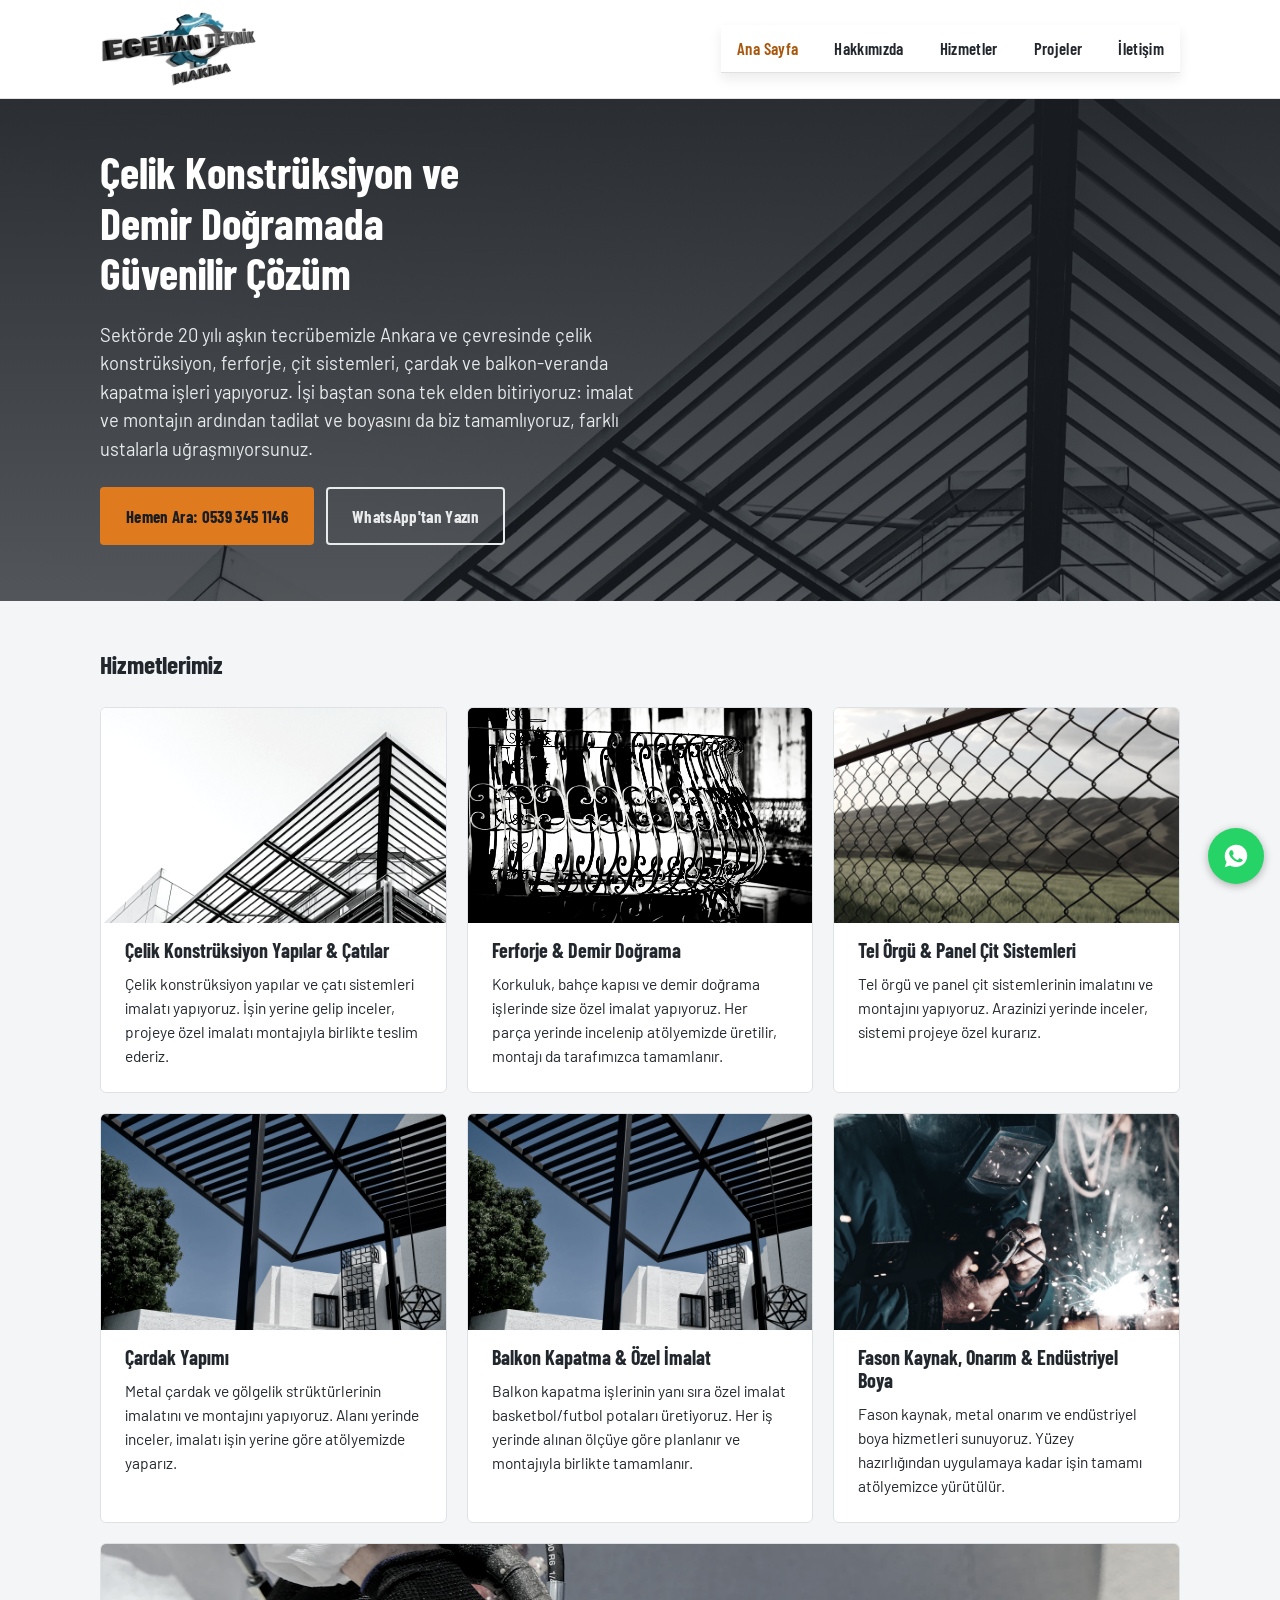
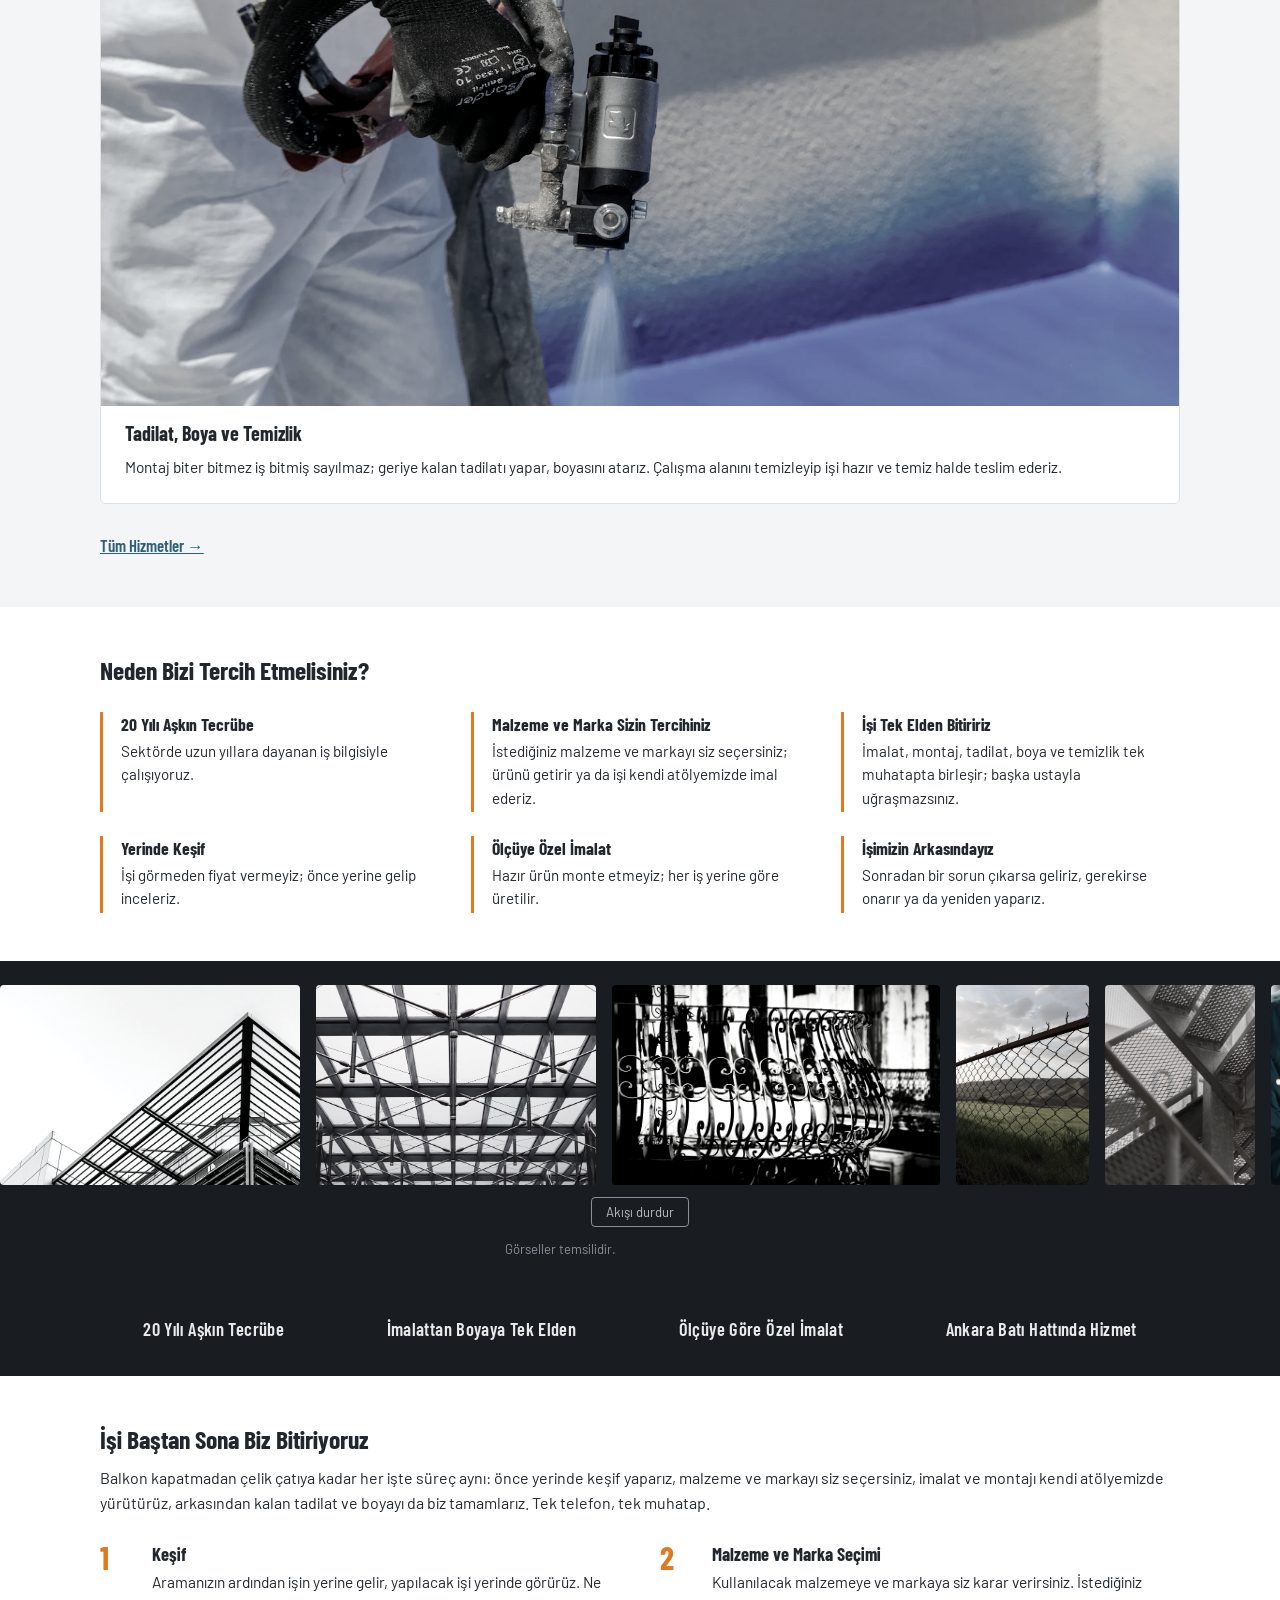
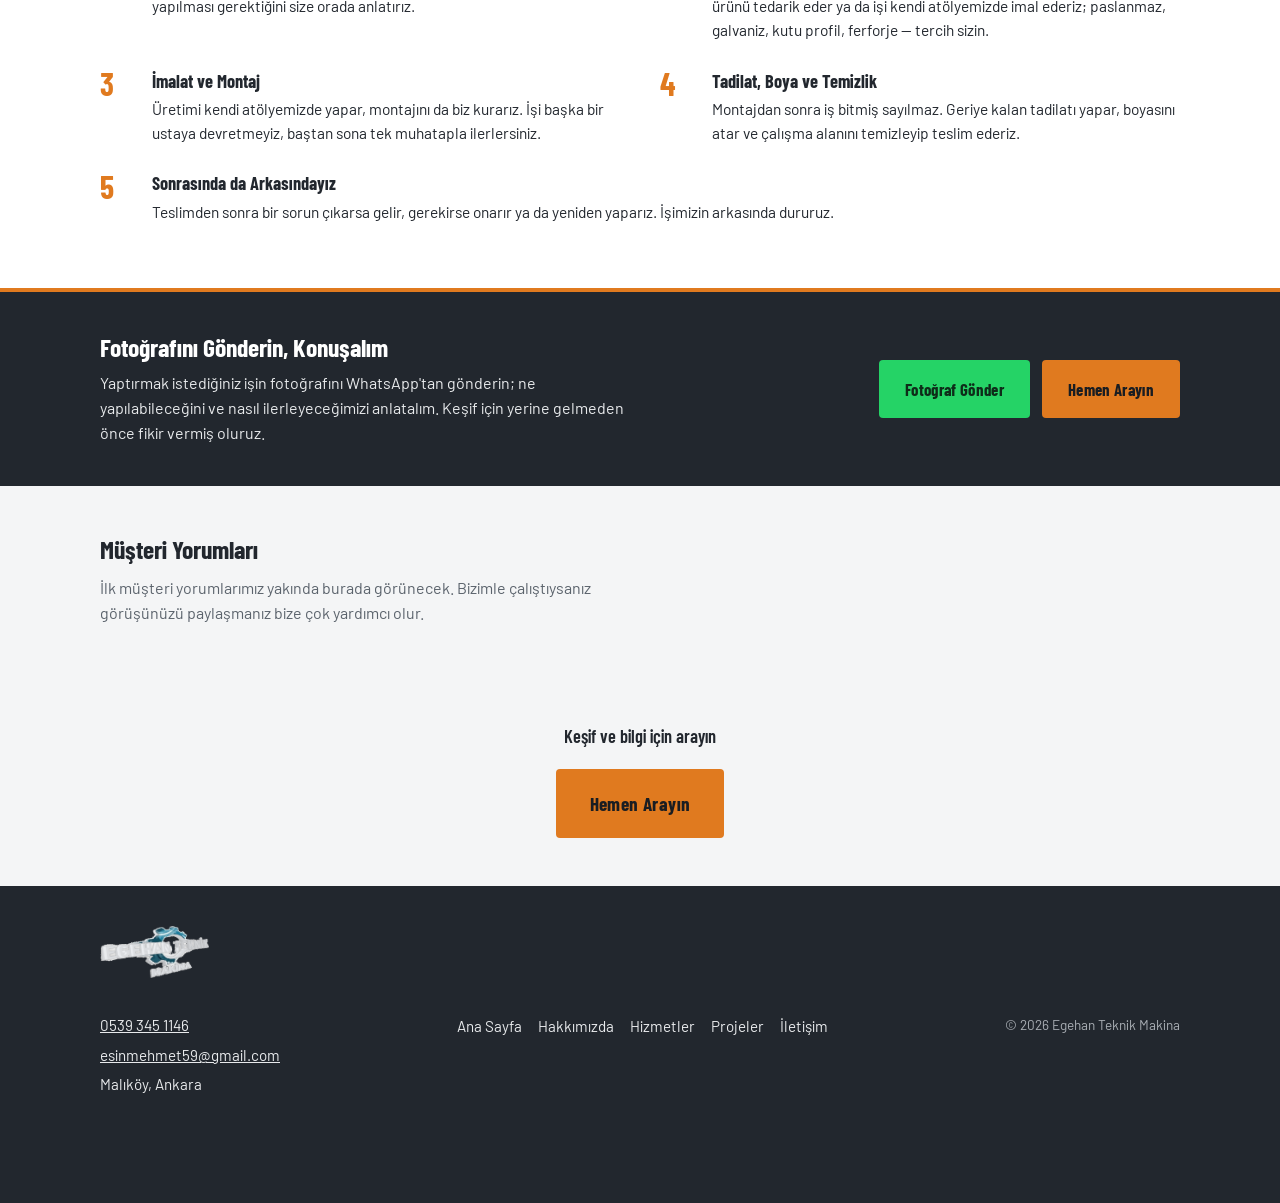
==== commit 65140620: "Gerçek iş fotoğrafları eklendi, Projeler galerisi doldu - 10 gerçek iş fotoğrafı WebP'ye çevrilip kü" ====
--- a/index.html
+++ b/index.html
@@ -127,7 +127,7 @@
 <header class="ust-bilgi">
   <div class="icerik">
     <a href="index.html" class="logo-baglanti">
-      <img src="gorseller/logo-acik.png" alt="Egehan Teknik Makina logosu" width="992" height="498">
+      <img src="gorseller/logo-duz.png" alt="Egehan Teknik Makina logosu" width="1011" height="481">
     </a>
 
     <button type="button" class="menu-dugmesi" aria-expanded="false" aria-controls="ana-menu">
@@ -378,7 +378,7 @@
 <footer class="alt-bilgi">
   <div class="icerik">
     <div class="alt-bilgi-logo">
-      <img src="gorseller/logo-acik.png" alt="Egehan Teknik Makina logosu" width="992" height="498" loading="lazy">
+      <img src="gorseller/logo-duz-acik.png" alt="Egehan Teknik Makina logosu" width="1011" height="481" loading="lazy">
     </div>
 
     <ul class="alt-bilgi-iletisim">
--- a/css/stil.css
+++ b/css/stil.css
@@ -12,6 +12,7 @@
   --renk-celik: #4d90b0;
   --renk-celik-koyu: #2e5f78;
   --renk-uyari: #e07a1f;
+  --renk-uyari-koyu: #a8560c; /* açık zeminde yazı için */
   --renk-zemin: #f4f5f6;
   --renk-metin: #22272e;
   --renk-metin-acik: #e8eaec;
@@ -132,7 +133,10 @@
    Üst bilgi (header)
    -------------------------------------------------------------------- */
 .ust-bilgi {
-  background: var(--renk-grafit);
+  /* Firma logosu koyu yazılı; açık zemin için tasarlanmış.
+     Bu yüzden başlık beyaz, hemen altındaki hero koyu grafit. */
+  background: #ffffff;
+  border-bottom: 1px solid #dfe2e5;
   position: sticky;
   top: 0;
   z-index: 100;
@@ -174,8 +178,9 @@
   top: 100%;
   left: 0;
   right: 0;
-  background: var(--renk-grafit);
-  border-top: 1px solid var(--renk-grafit-koyu);
+  background: #ffffff;
+  border-bottom: 1px solid #dfe2e5;
+  box-shadow: 0 6px 12px rgba(0, 0, 0, 0.08);
   display: none;
 }
 
@@ -192,9 +197,9 @@
 .ana-menu a {
   display: block;
   padding: 14px 20px;
-  color: var(--renk-metin-acik);
+  color: var(--renk-metin);
   text-decoration: none;
-  border-top: 1px solid rgba(232, 234, 236, 0.08);
+  border-top: 1px solid #e8eaec;
   font-family: var(--yazi-baslik);
   font-weight: 600;
   font-size: 1.05rem;
@@ -203,17 +208,17 @@
 
 .ana-menu a:hover,
 .ana-menu a:focus-visible {
-  color: var(--renk-celik);
+  color: var(--renk-celik-koyu);
 }
 
 .ana-menu a[aria-current="page"] {
-  color: var(--renk-uyari);
+  color: var(--renk-uyari-koyu);
 }
 
 /* Hamburger butonu */
 .menu-dugmesi {
   background: transparent;
-  border: 2px solid var(--renk-metin-acik);
+  border: 2px solid var(--renk-metin);
   border-radius: 4px;
   padding: 8px 10px;
   cursor: pointer;
@@ -225,7 +230,7 @@
 .menu-dugmesi svg {
   width: 22px;
   height: 22px;
-  stroke: var(--renk-metin-acik);
+  stroke: var(--renk-metin);
 }
 
 /* --------------------------------------------------------------------
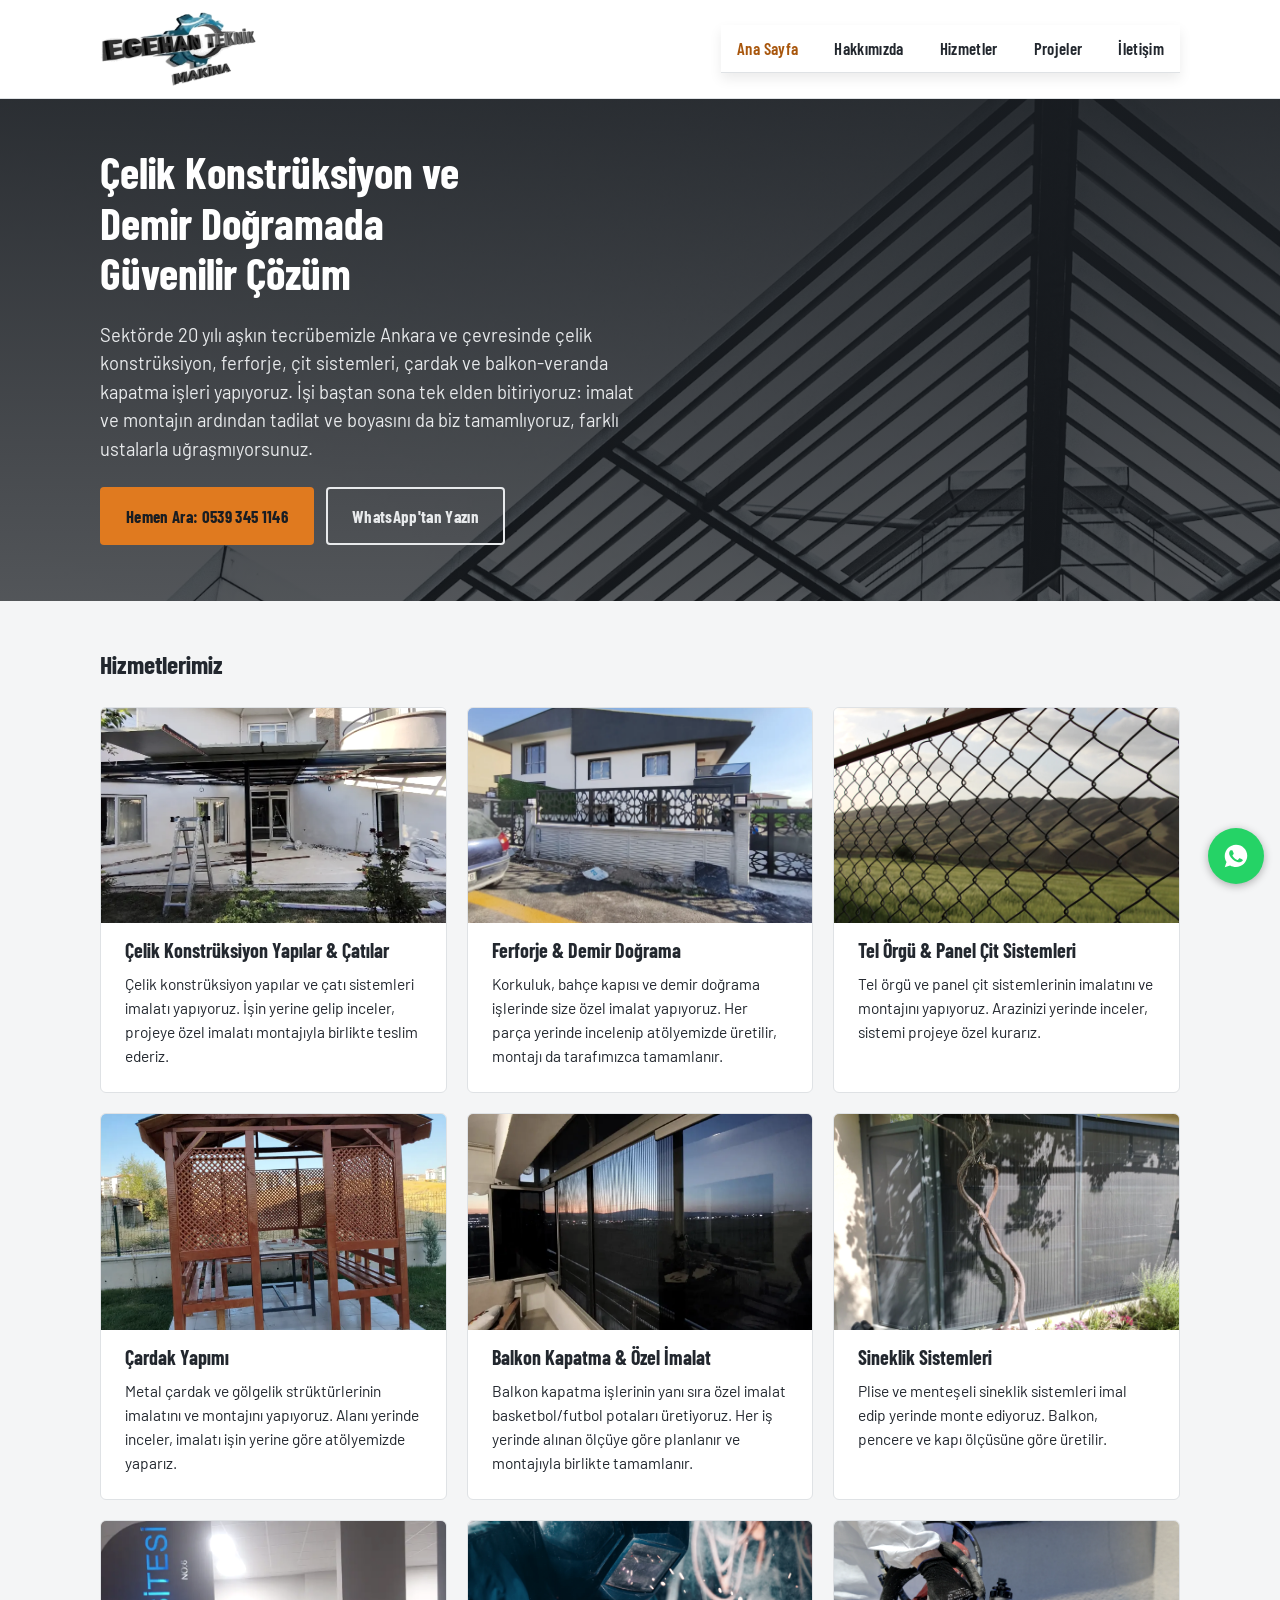
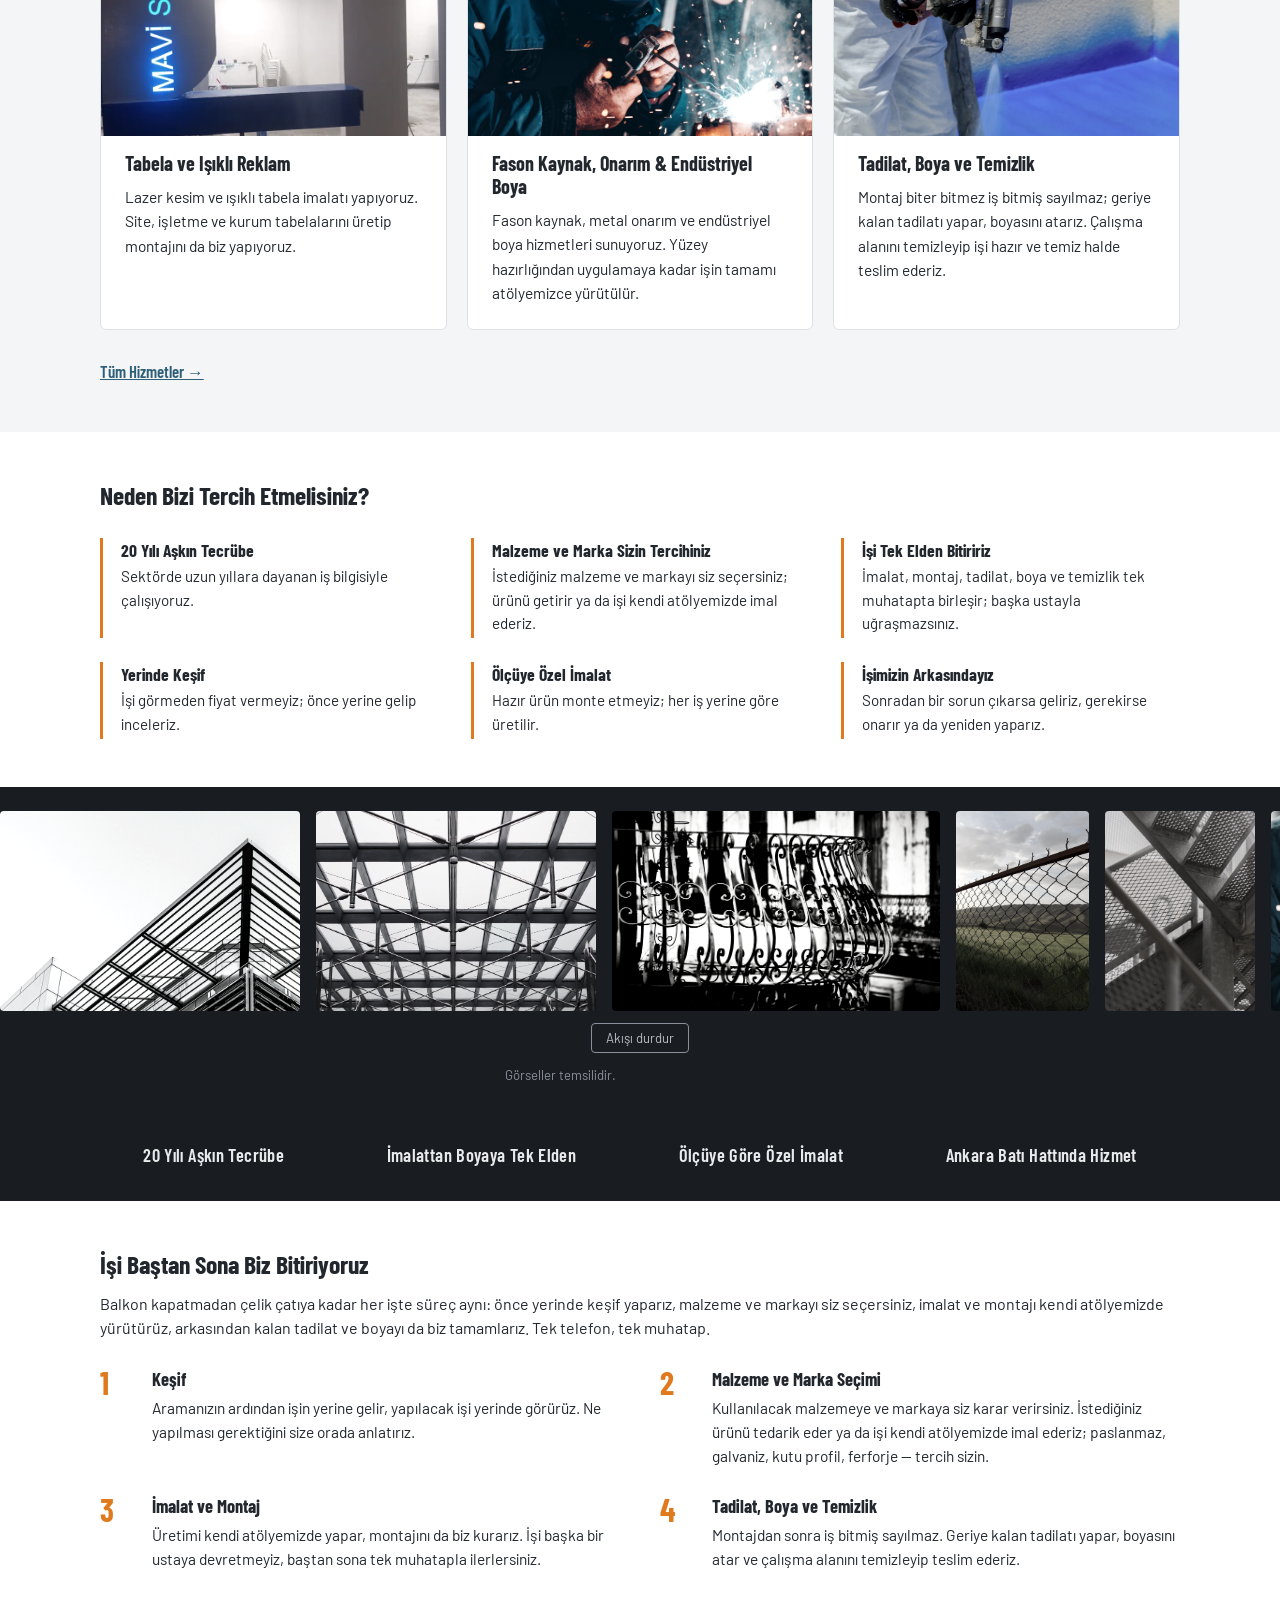
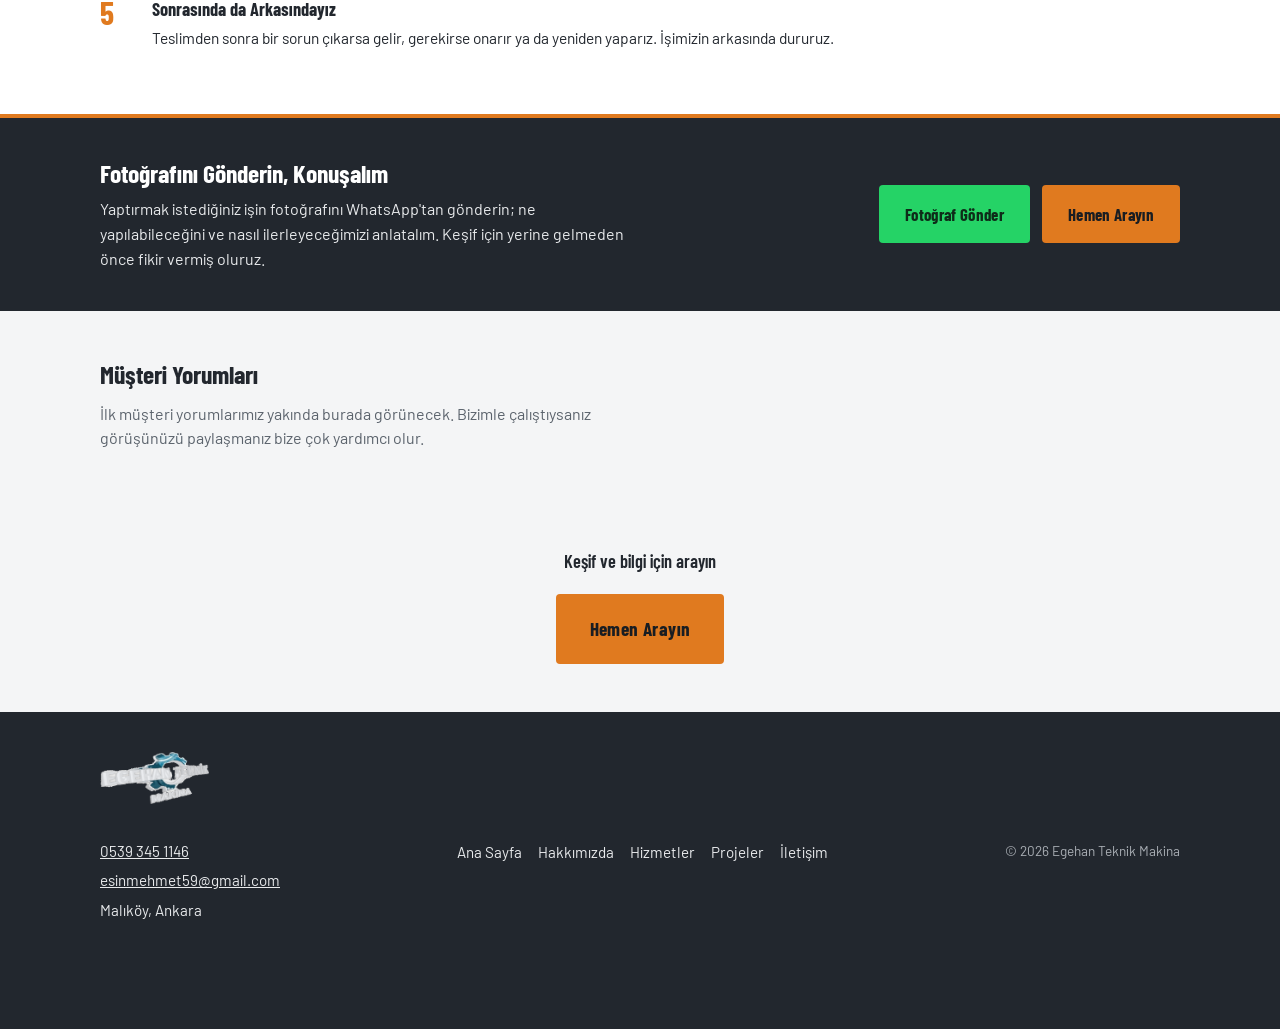
==== commit 38746052: "Sineklik ve tabela hizmetleri eklendi, kartlar gerçek işlere geçti - 9 hizmet: Sineklik Sistemleri v" ====
--- a/index.html
+++ b/index.html
@@ -31,7 +31,7 @@
   "name": "Egehan Teknik Makina",
   "alternateName": "Egehan Teknik Makina | Çelik Konstrüksiyon & Demir Doğrama",
   "description": "Ankara batı hattında çelik konstrüksiyon, ferforje ve demir doğrama, çit sistemleri, çardak, balkon kapatma ile fason kaynak, tadilat ve boya işleri.",
-  "url": "https://bahaeem.github.io/egehan-teknik/",
+  "url": "https://egehanteknikmakina.com/",
   "image": "https://bahaeem.github.io/egehan-teknik/gorseller/paylasim.jpg",
   "logo": "https://bahaeem.github.io/egehan-teknik/gorseller/logo.png",
   "telephone": "+905393451146",
@@ -107,6 +107,20 @@
         "@type": "Offer",
         "itemOffered": {
           "@type": "Service",
+          "name": "Sineklik Sistemleri"
+        }
+      },
+      {
+        "@type": "Offer",
+        "itemOffered": {
+          "@type": "Service",
+          "name": "Tabela ve Işıklı Reklam"
+        }
+      },
+      {
+        "@type": "Offer",
+        "itemOffered": {
+          "@type": "Service",
           "name": "Fason Kaynak, Onarım ve Endüstriyel Boya"
         }
       },
@@ -170,18 +184,18 @@
 
       <ul class="kart-grid">
         <li class="kart">
-          <!-- TEMSİLİ görsel -->
-          <div class="kart-gorsel">
-            <img src="gorseller/celik-konstruksiyon.webp" alt="Çelik konstrüksiyon detayı" width="1600" height="1067" loading="lazy">
+          <!-- Gerçek iş fotoğrafı -->
+          <div class="kart-gorsel">
+            <img src="gorseller/isler/sundurma.webp" alt="Villa bahçesine yapılan çelik sundurma imalatı" width="998" height="485" loading="lazy">
           </div>
           <h3><a href="hizmetler.html#celik">Çelik Konstrüksiyon Yapılar &amp; Çatılar</a></h3>
           <p>Çelik konstrüksiyon yapılar ve çatı sistemleri imalatı yapıyoruz. İşin yerine gelip inceler, projeye özel imalatı montajıyla birlikte teslim ederiz.</p>
         </li>
 
         <li class="kart">
-          <!-- TEMSİLİ görsel -->
-          <div class="kart-gorsel">
-            <img src="gorseller/ferforje.webp" alt="Ferforje demir doğrama detayı" width="1400" height="854" loading="lazy">
+          <!-- Gerçek iş fotoğrafı -->
+          <div class="kart-gorsel">
+            <img src="gorseller/isler/cevre-korkulugu.webp" alt="Lazer kesim desenli çevre korkuluğu" width="1400" height="1050" loading="lazy">
           </div>
           <h3><a href="hizmetler.html#ferforje">Ferforje &amp; Demir Doğrama</a></h3>
           <p>Korkuluk, bahçe kapısı ve demir doğrama işlerinde size özel imalat yapıyoruz. Her parça yerinde incelenip atölyemizde üretilir, montajı da tarafımızca tamamlanır.</p>
@@ -197,22 +211,39 @@
         </li>
 
         <li class="kart">
-          <!-- TEMSİLİ görsel -->
-          <div class="kart-gorsel">
-            <img src="gorseller/cardak.webp" alt="Metal çardak strüktürü detayı" width="1500" height="1000" loading="lazy">
+          <!-- Gerçek iş fotoğrafı -->
+          <div class="kart-gorsel">
+            <img src="gorseller/isler/cardak-ahsap.webp" alt="Ahşap çardak ve oturma grubu imalatı" width="1050" height="1400" loading="lazy">
           </div>
           <h3><a href="hizmetler.html#cardak">Çardak Yapımı</a></h3>
           <p>Metal çardak ve gölgelik strüktürlerinin imalatını ve montajını yapıyoruz. Alanı yerinde inceler, imalatı işin yerine göre atölyemizde yaparız.</p>
         </li>
 
         <li class="kart">
-          <!-- TEMSİLİ görsel -->
-          <div class="kart-gorsel">
-            <img src="gorseller/cardak.webp" alt="Metal çardak strüktürü detayı" width="1500" height="1000" loading="lazy">
-        <img src="gorseller/balkon.webp" alt="Cam kapama uygulaması detayı" width="1300" height="867" loading="lazy">
+          <!-- Gerçek iş fotoğrafı -->
+          <div class="kart-gorsel">
+            <img src="gorseller/isler/cam-balkon.webp" alt="Cam balkon kapatma uygulaması" width="1050" height="1400" loading="lazy">
           </div>
           <h3><a href="hizmetler.html#balkon">Balkon Kapatma &amp; Özel İmalat</a></h3>
           <p>Balkon kapatma işlerinin yanı sıra özel imalat basketbol/futbol potaları üretiyoruz. Her iş yerinde alınan ölçüye göre planlanır ve montajıyla birlikte tamamlanır.</p>
+        </li>
+
+        <li class="kart">
+          <!-- Gerçek iş fotoğrafı -->
+          <div class="kart-gorsel">
+            <img src="gorseller/isler/sineklik.webp" alt="Plise sineklik uygulaması" width="1400" height="1050" loading="lazy">
+          </div>
+          <h3><a href="hizmetler.html#sineklik">Sineklik Sistemleri</a></h3>
+          <p>Plise ve menteşeli sineklik sistemleri imal edip yerinde monte ediyoruz. Balkon, pencere ve kapı ölçüsüne göre üretilir.</p>
+        </li>
+
+        <li class="kart">
+          <!-- Gerçek iş fotoğrafı -->
+          <div class="kart-gorsel">
+            <img src="gorseller/isler/tabela-isikli.webp" alt="Işıklı, lazer kesim yazılı site tabelası" width="795" height="520" loading="lazy">
+          </div>
+          <h3><a href="hizmetler.html#tabela">Tabela ve Işıklı Reklam</a></h3>
+          <p>Lazer kesim ve ışıklı tabela imalatı yapıyoruz. Site, işletme ve kurum tabelalarını üretip montajını da biz yapıyoruz.</p>
         </li>
 
         <li class="kart">
--- a/css/stil.css
+++ b/css/stil.css
@@ -408,23 +408,13 @@
   width: 100%;
   height: 100%;
   object-fit: cover;
-  filter: grayscale(0.65) contrast(1.06);
-}
-
-/* 7. kart (Tadilat, Boya ve Temizlik) tek başına kalınca tüm satıra
-   yayılır; dev görünmesin diye görseli daha alçak bir orana sabitlenir. */
-.kart-grid .kart:last-child {
-  grid-column: 1 / -1;
-}
-
-.kart-grid .kart:last-child .kart-gorsel {
-  aspect-ratio: 21 / 9;
+  filter: grayscale(0.25) contrast(1.06);
 }
 
 /* Görsel birliği: farklı kaynaklardan gelen dekoratif görselleri tek
    takım gibi göstermek için ortak renk işlemi. */
 .gorsel-islem {
-  filter: grayscale(0.65) contrast(1.06);
+  filter: grayscale(0.25) contrast(1.06);
 }
 
 /* --------------------------------------------------------------------
@@ -728,7 +718,7 @@
 
 .hizmet-blok-gorsel img,
 .blok-gorsel img {
-  filter: grayscale(0.65) contrast(1.06);
+  filter: grayscale(0.25) contrast(1.06);
 }
 
 /* --------------------------------------------------------------------
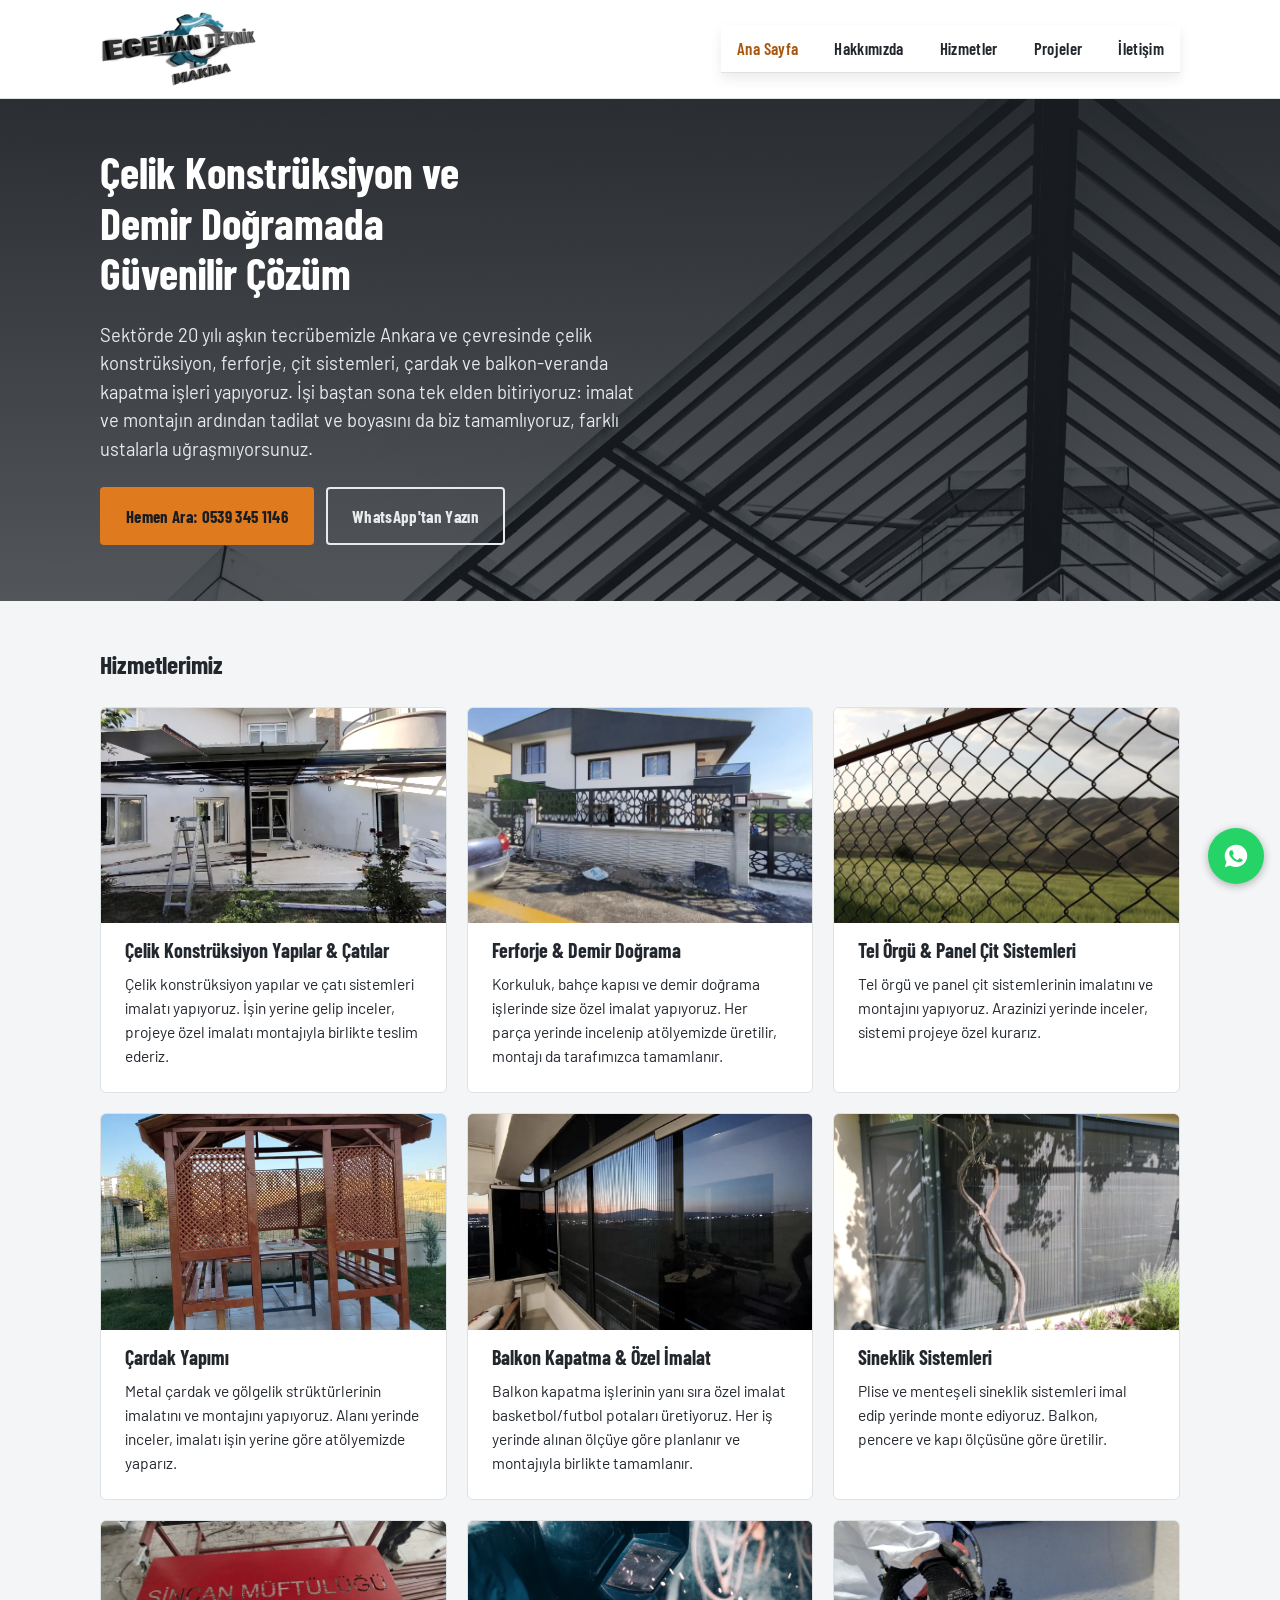
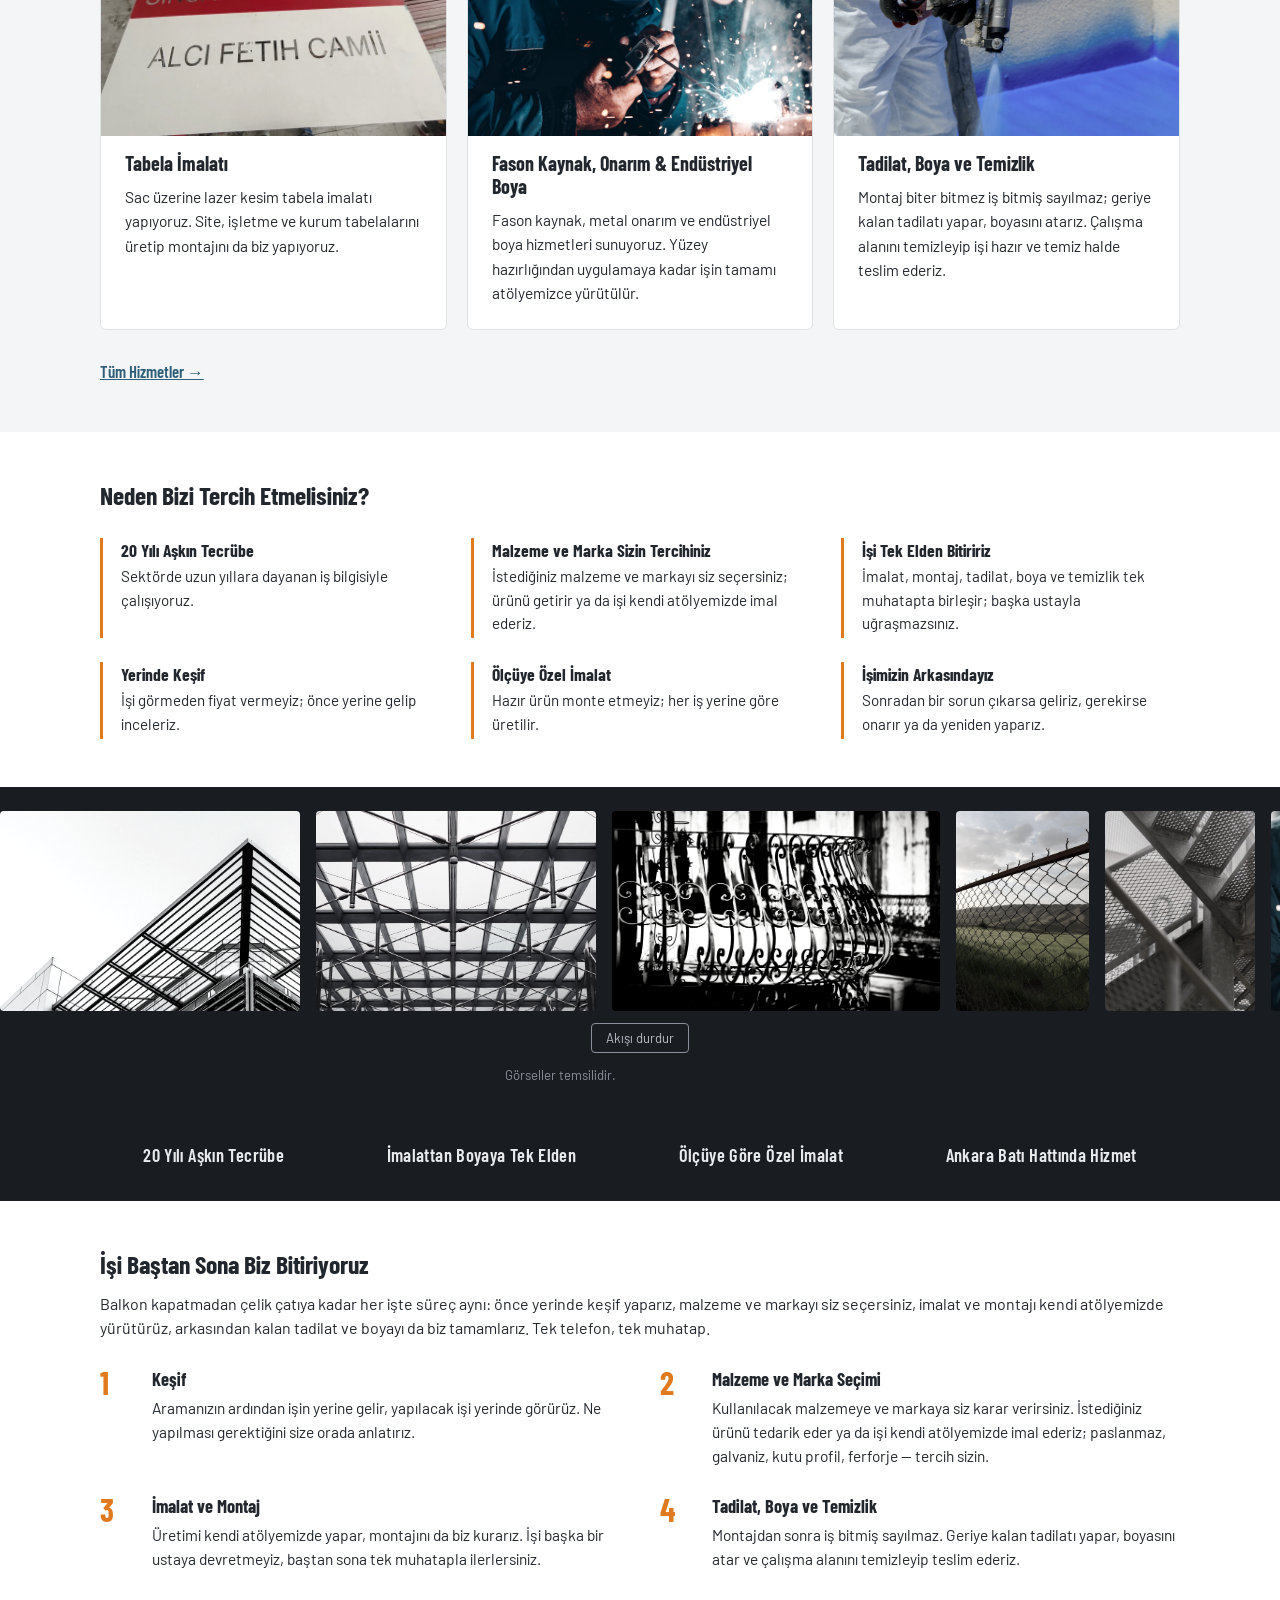
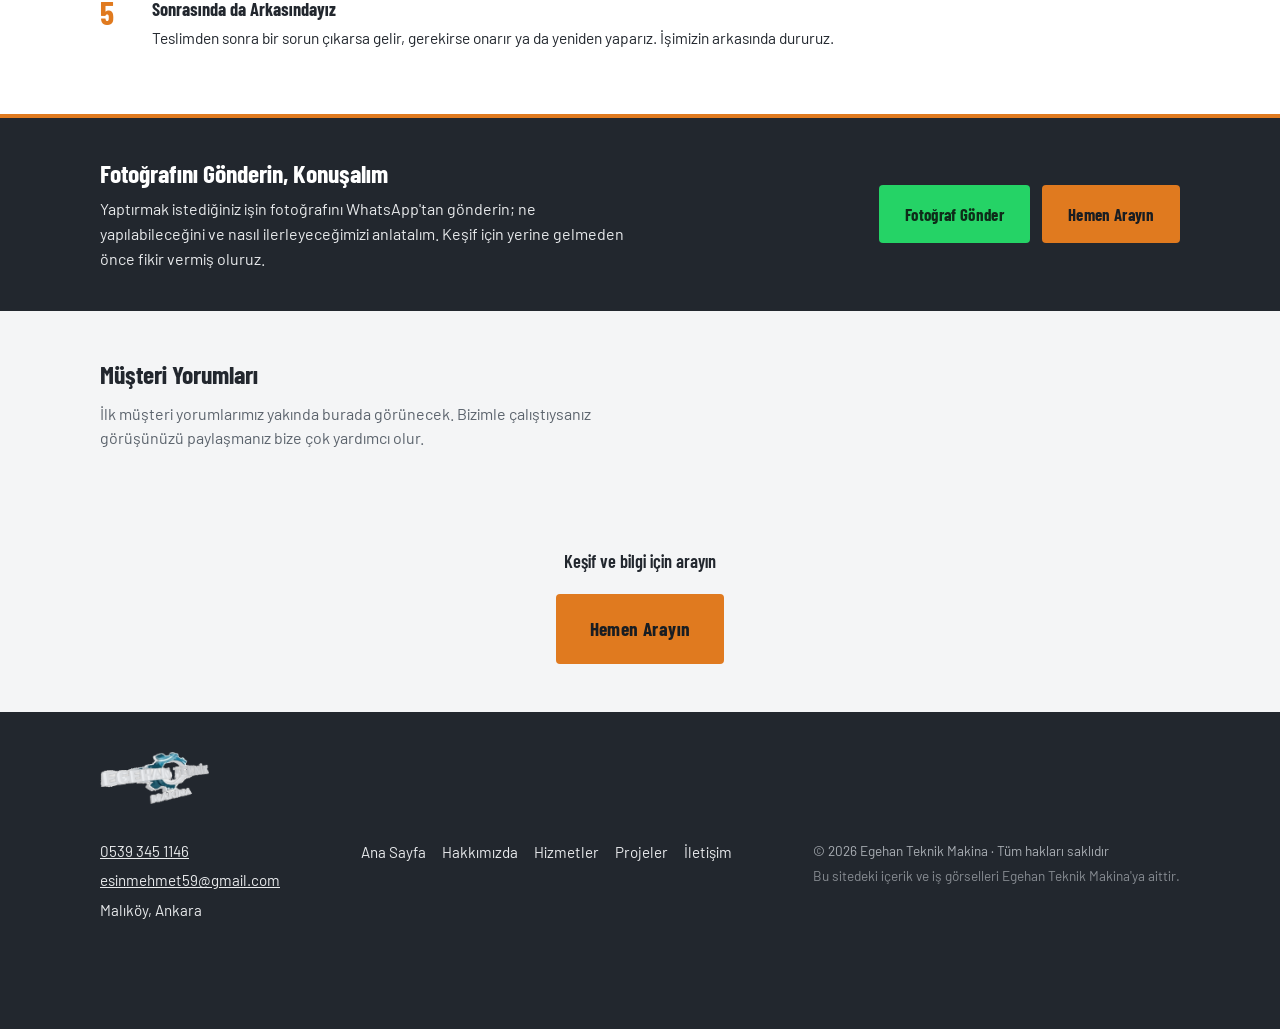
==== commit 63e2ccd6: "Gizlilik ve tabela düzeltmesi - Işıklı/LED tabela iddiaları kaldırıldı, hizmet 'Tabela İmalatı' oldu" ====
--- a/index.html
+++ b/index.html
@@ -5,20 +5,20 @@
 <meta name="viewport" content="width=device-width, initial-scale=1.0">
 <title>Egehan Teknik Makina | Çelik Konstrüksiyon &amp; Demir Doğrama — Ankara</title>
 <meta name="description" content="Ankara Malıköy, Temelli, Sincan ve çevresinde çelik konstrüksiyon, ferforje, çit sistemleri, balkon kapatma ve fason kaynak-boya işleri.">
-<link rel="canonical" href="https://bahaeem.github.io/egehan-teknik/">
+<link rel="canonical" href="https://egehanteknikmakina.com/">
 <meta property="og:type" content="website">
 <meta property="og:locale" content="tr_TR">
 <meta property="og:site_name" content="Egehan Teknik Makina">
-<meta property="og:url" content="https://bahaeem.github.io/egehan-teknik/">
+<meta property="og:url" content="https://egehanteknikmakina.com/">
 <meta property="og:title" content="Egehan Teknik Makina | Çelik Konstrüksiyon & Demir Doğrama">
 <meta property="og:description" content="Ankara Malıköy, Temelli, Sincan ve çevresinde çelik konstrüksiyon, ferforje, çit sistemleri, balkon kapatma ve fason kaynak-boya işleri.">
-<meta property="og:image" content="https://bahaeem.github.io/egehan-teknik/gorseller/paylasim.jpg">
+<meta property="og:image" content="https://egehanteknikmakina.com/gorseller/paylasim.jpg">
 <meta property="og:image:width" content="1200">
 <meta property="og:image:height" content="630">
 <meta name="twitter:card" content="summary_large_image">
 <meta name="twitter:title" content="Egehan Teknik Makina | Çelik Konstrüksiyon & Demir Doğrama">
 <meta name="twitter:description" content="Ankara Malıköy, Temelli, Sincan ve çevresinde çelik konstrüksiyon, ferforje, çit sistemleri, balkon kapatma ve fason kaynak-boya işleri.">
-<meta name="twitter:image" content="https://bahaeem.github.io/egehan-teknik/gorseller/paylasim.jpg">
+<meta name="twitter:image" content="https://egehanteknikmakina.com/gorseller/paylasim.jpg">
 <meta name="theme-color" content="#22272e">
 <link rel="preconnect" href="https://fonts.googleapis.com">
 <link rel="preconnect" href="https://fonts.gstatic.com" crossorigin>
@@ -32,8 +32,8 @@
   "alternateName": "Egehan Teknik Makina | Çelik Konstrüksiyon & Demir Doğrama",
   "description": "Ankara batı hattında çelik konstrüksiyon, ferforje ve demir doğrama, çit sistemleri, çardak, balkon kapatma ile fason kaynak, tadilat ve boya işleri.",
   "url": "https://egehanteknikmakina.com/",
-  "image": "https://bahaeem.github.io/egehan-teknik/gorseller/paylasim.jpg",
-  "logo": "https://bahaeem.github.io/egehan-teknik/gorseller/logo.png",
+  "image": "https://egehanteknikmakina.com/gorseller/paylasim.jpg",
+  "logo": "https://egehanteknikmakina.com/gorseller/logo.png",
   "telephone": "+905393451146",
   "email": "esinmehmet59@gmail.com",
   "address": {
@@ -114,7 +114,7 @@
         "@type": "Offer",
         "itemOffered": {
           "@type": "Service",
-          "name": "Tabela ve Işıklı Reklam"
+          "name": "Tabela İmalatı"
         }
       },
       {
@@ -240,10 +240,10 @@
         <li class="kart">
           <!-- Gerçek iş fotoğrafı -->
           <div class="kart-gorsel">
-            <img src="gorseller/isler/tabela-isikli.webp" alt="Işıklı, lazer kesim yazılı site tabelası" width="795" height="520" loading="lazy">
-          </div>
-          <h3><a href="hizmetler.html#tabela">Tabela ve Işıklı Reklam</a></h3>
-          <p>Lazer kesim ve ışıklı tabela imalatı yapıyoruz. Site, işletme ve kurum tabelalarını üretip montajını da biz yapıyoruz.</p>
+            <img src="gorseller/isler/tabela.webp" alt="Lazer kesim yazılı sac tabela" width="1400" height="1050" loading="lazy">
+          </div>
+          <h3><a href="hizmetler.html#tabela">Tabela İmalatı</a></h3>
+          <p>Sac üzerine lazer kesim tabela imalatı yapıyoruz. Site, işletme ve kurum tabelalarını üretip montajını da biz yapıyoruz.</p>
         </li>
 
         <li class="kart">
@@ -429,7 +429,9 @@
       </ul>
     </nav>
 
-    <p class="telif">© 2026 Egehan Teknik Makina</p>
+    <p class="telif">© 2026 Egehan Teknik Makina · Tüm hakları saklıdır<br>
+      <span class="telif-alt">Bu sitedeki içerik ve iş görselleri Egehan Teknik Makina'ya aittir.</span>
+    </p>
   </div>
 </footer>
 
--- a/css/stil.css
+++ b/css/stil.css
@@ -999,6 +999,13 @@
   color: var(--renk-celik);
 }
 
+.telif-alt {
+  display: inline-block;
+  margin-top: 4px;
+  font-size: 0.85rem;
+  opacity: 0.75;
+}
+
 .telif {
   font-size: 0.85rem;
   color: #a9aeb4;
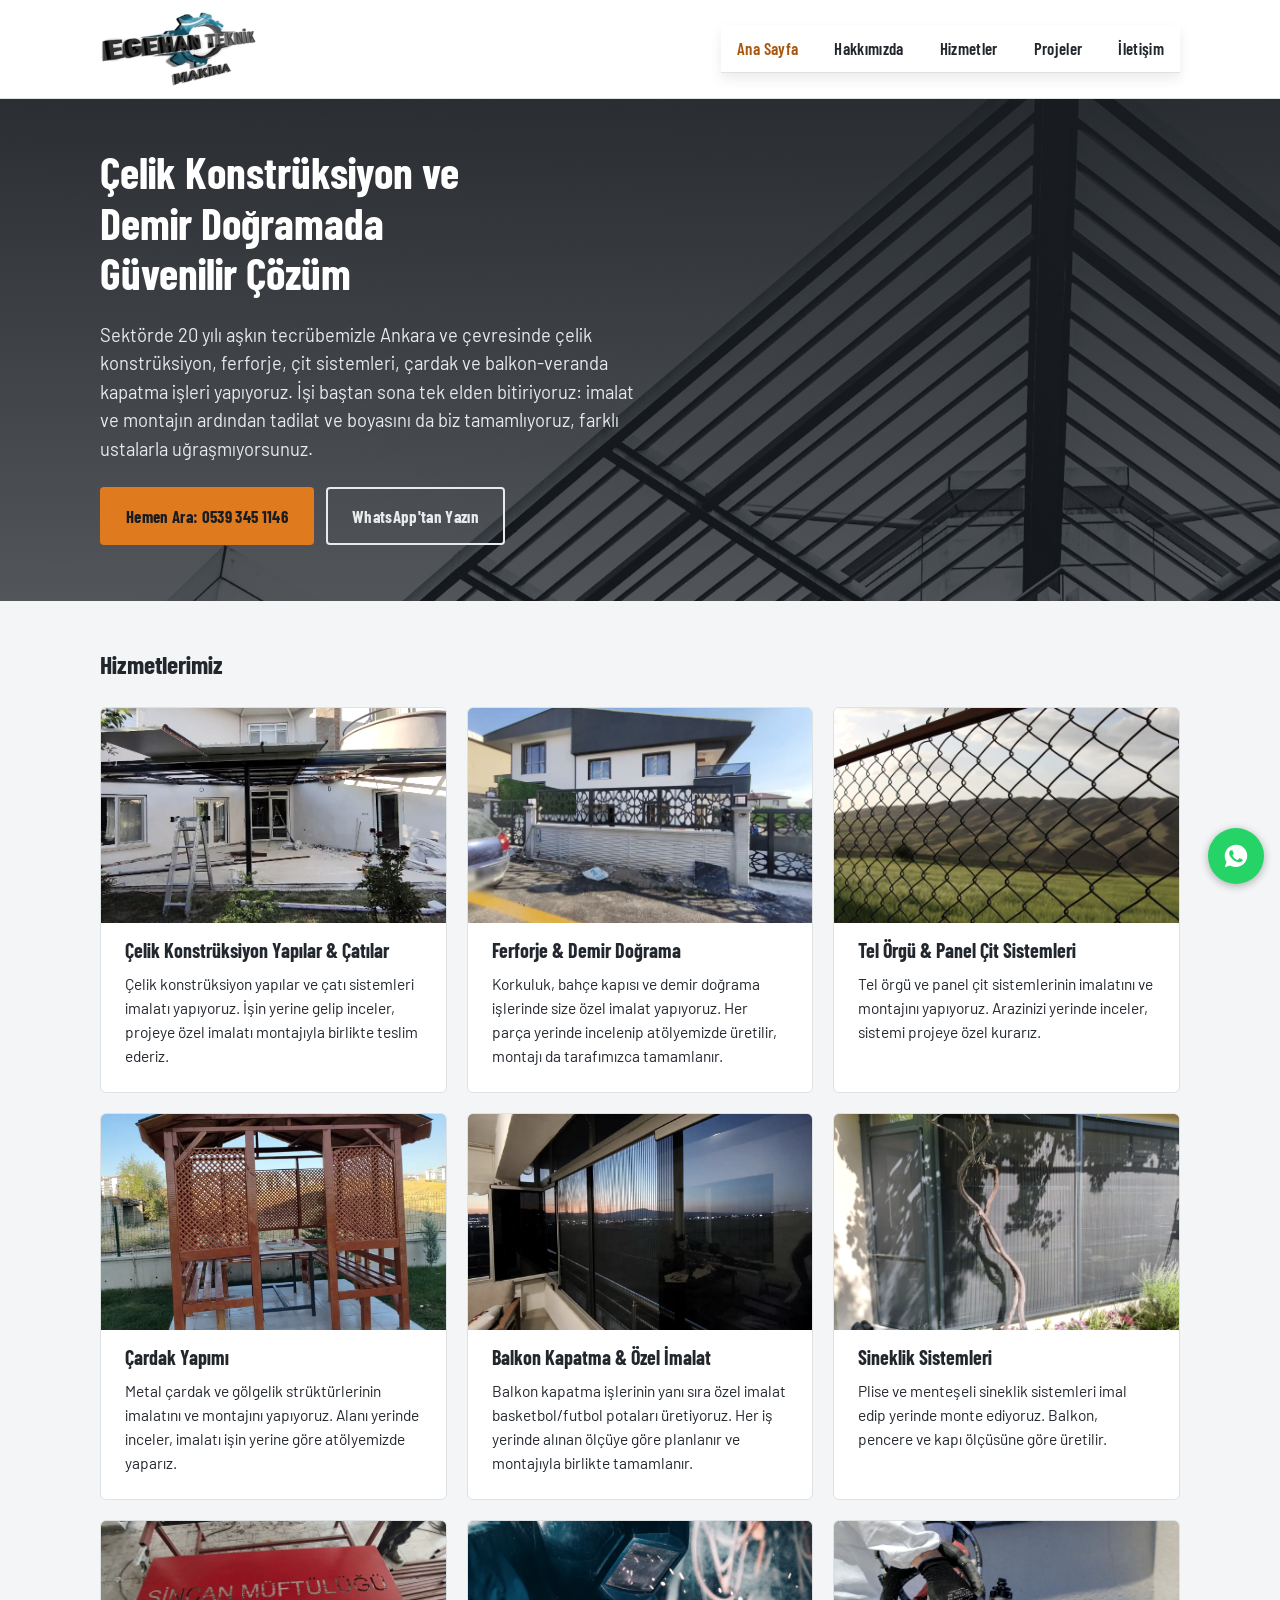
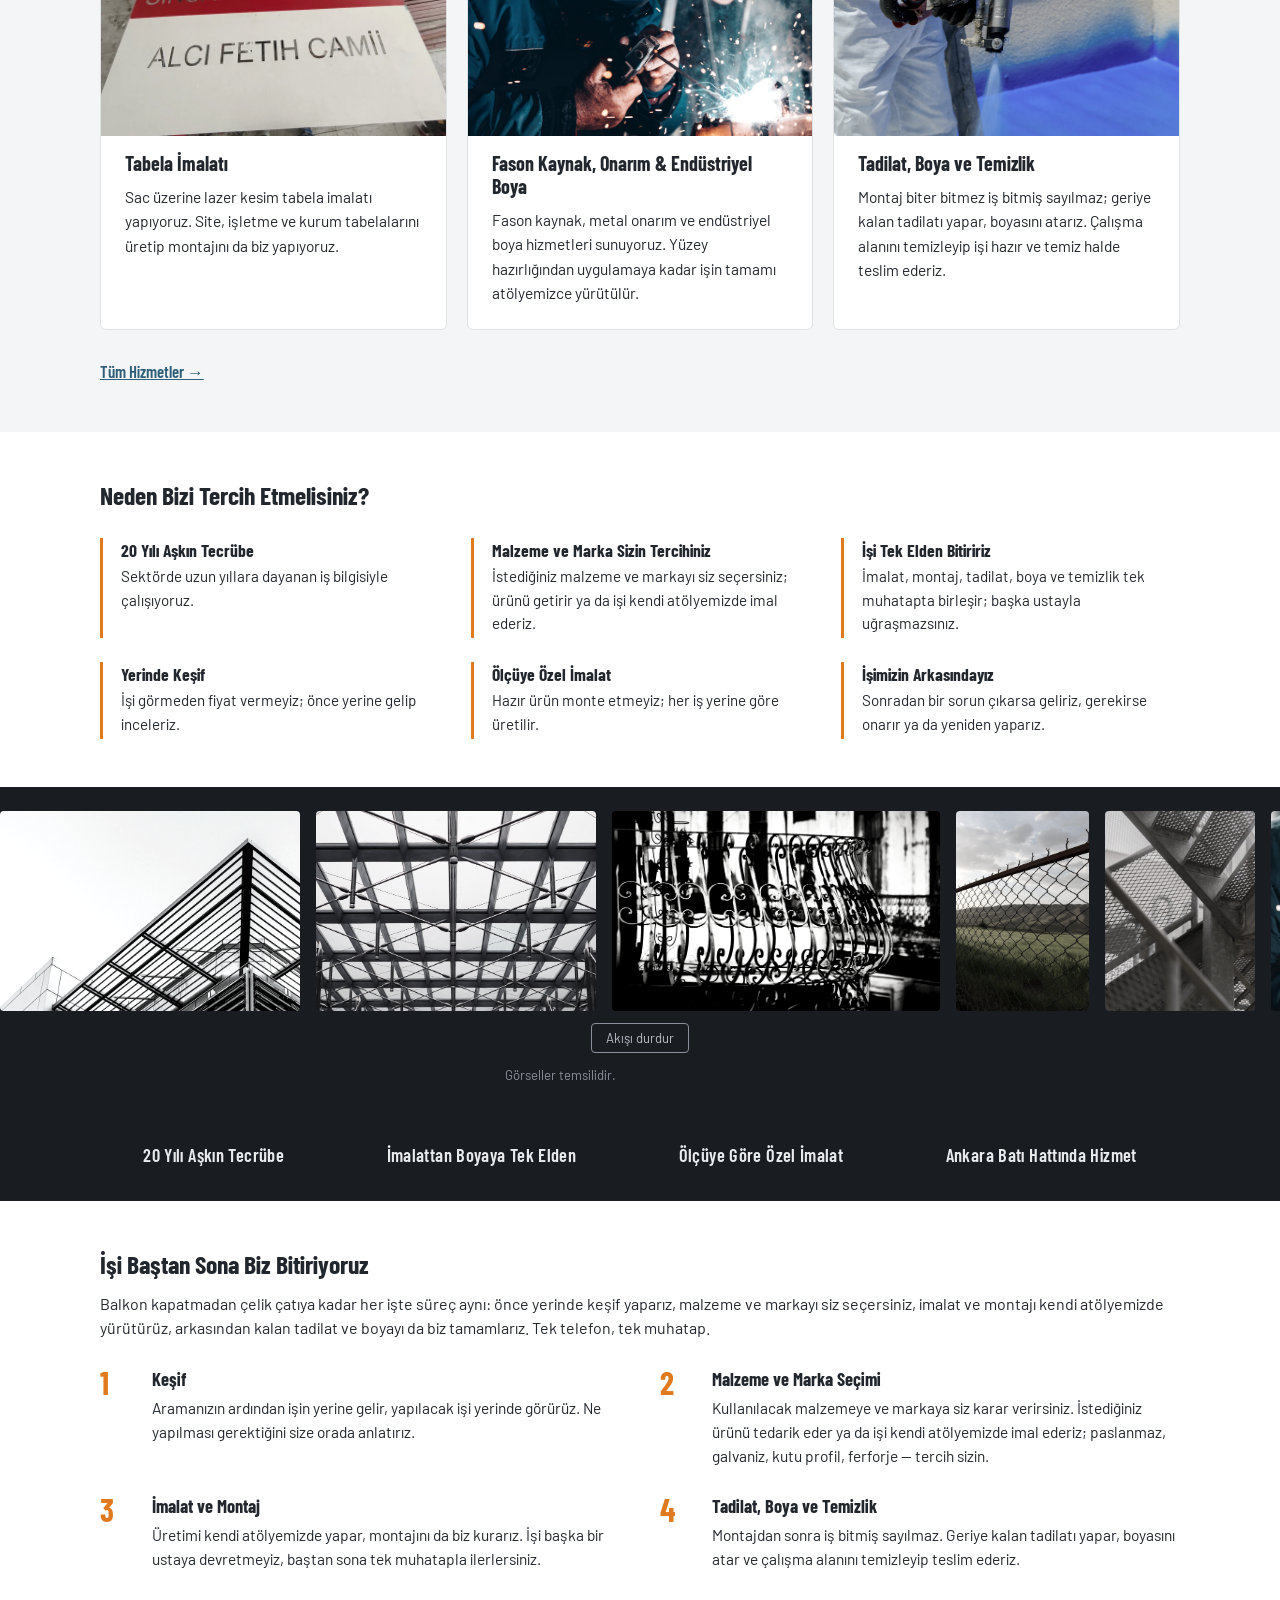
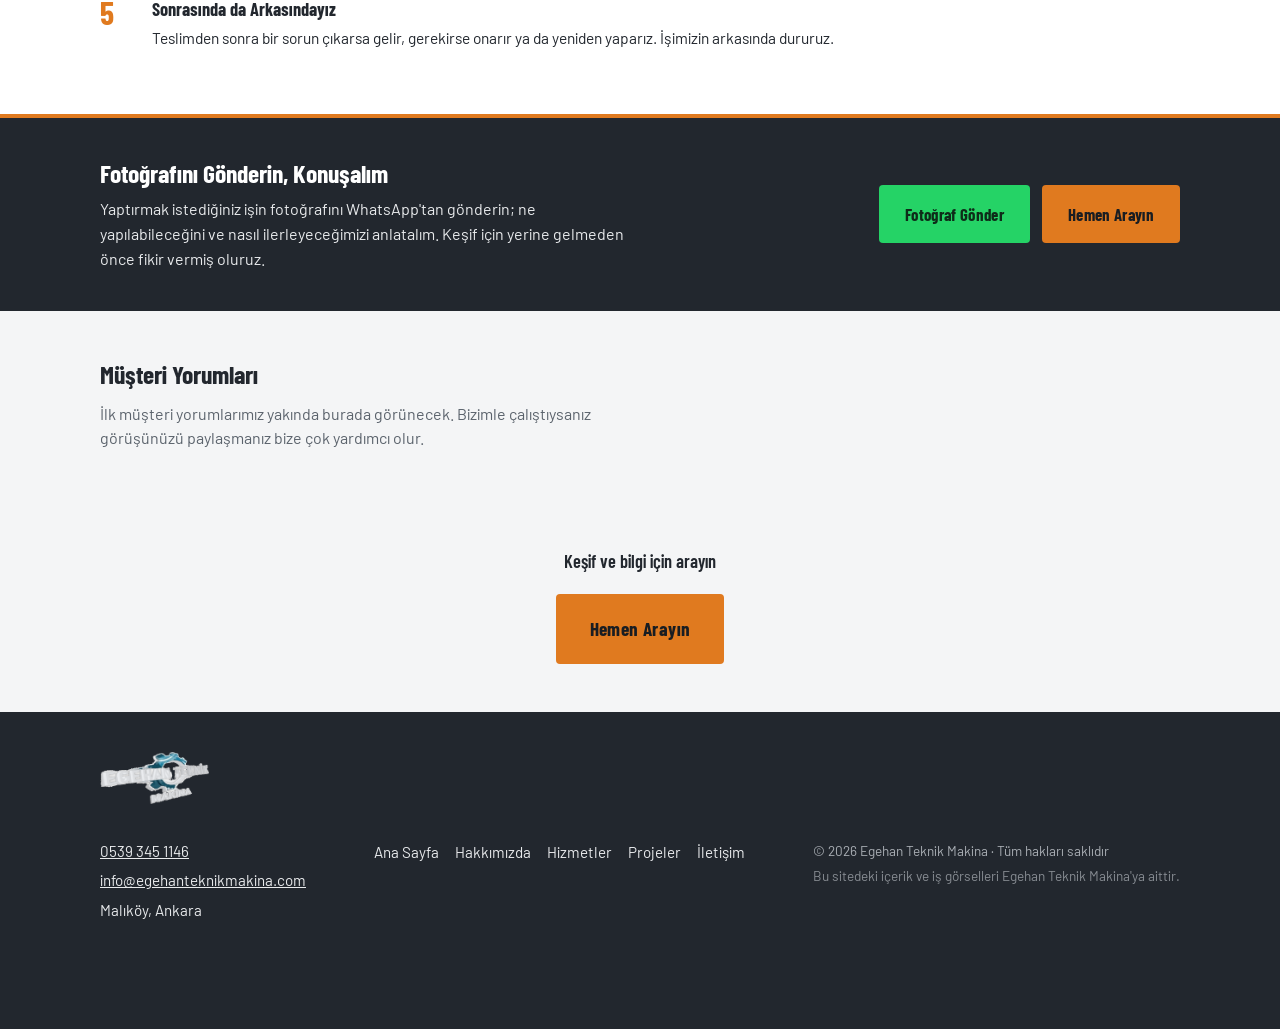
==== commit 6110567e: "Sitedeki e-posta info@egehanteknikmakina.com oldu - 5 sayfada altbilgi, iletişim kartı ve JSON-LD em" ====
--- a/index.html
+++ b/index.html
@@ -35,7 +35,7 @@
   "image": "https://egehanteknikmakina.com/gorseller/paylasim.jpg",
   "logo": "https://egehanteknikmakina.com/gorseller/logo.png",
   "telephone": "+905393451146",
-  "email": "esinmehmet59@gmail.com",
+  "email": "info@egehanteknikmakina.com",
   "address": {
     "@type": "PostalAddress",
     "addressLocality": "Malıköy",
@@ -414,7 +414,7 @@
 
     <ul class="alt-bilgi-iletisim">
       <li><a href="tel:+905393451146">0539 345 1146</a></li>
-      <li><a href="mailto:esinmehmet59@gmail.com">esinmehmet59@gmail.com</a></li>
+      <li><a href="mailto:info@egehanteknikmakina.com">info@egehanteknikmakina.com</a></li>
       <!-- TODO: tam atölye adresi gelince güncellenecek -->
       <li>Malıköy, Ankara</li>
     </ul>
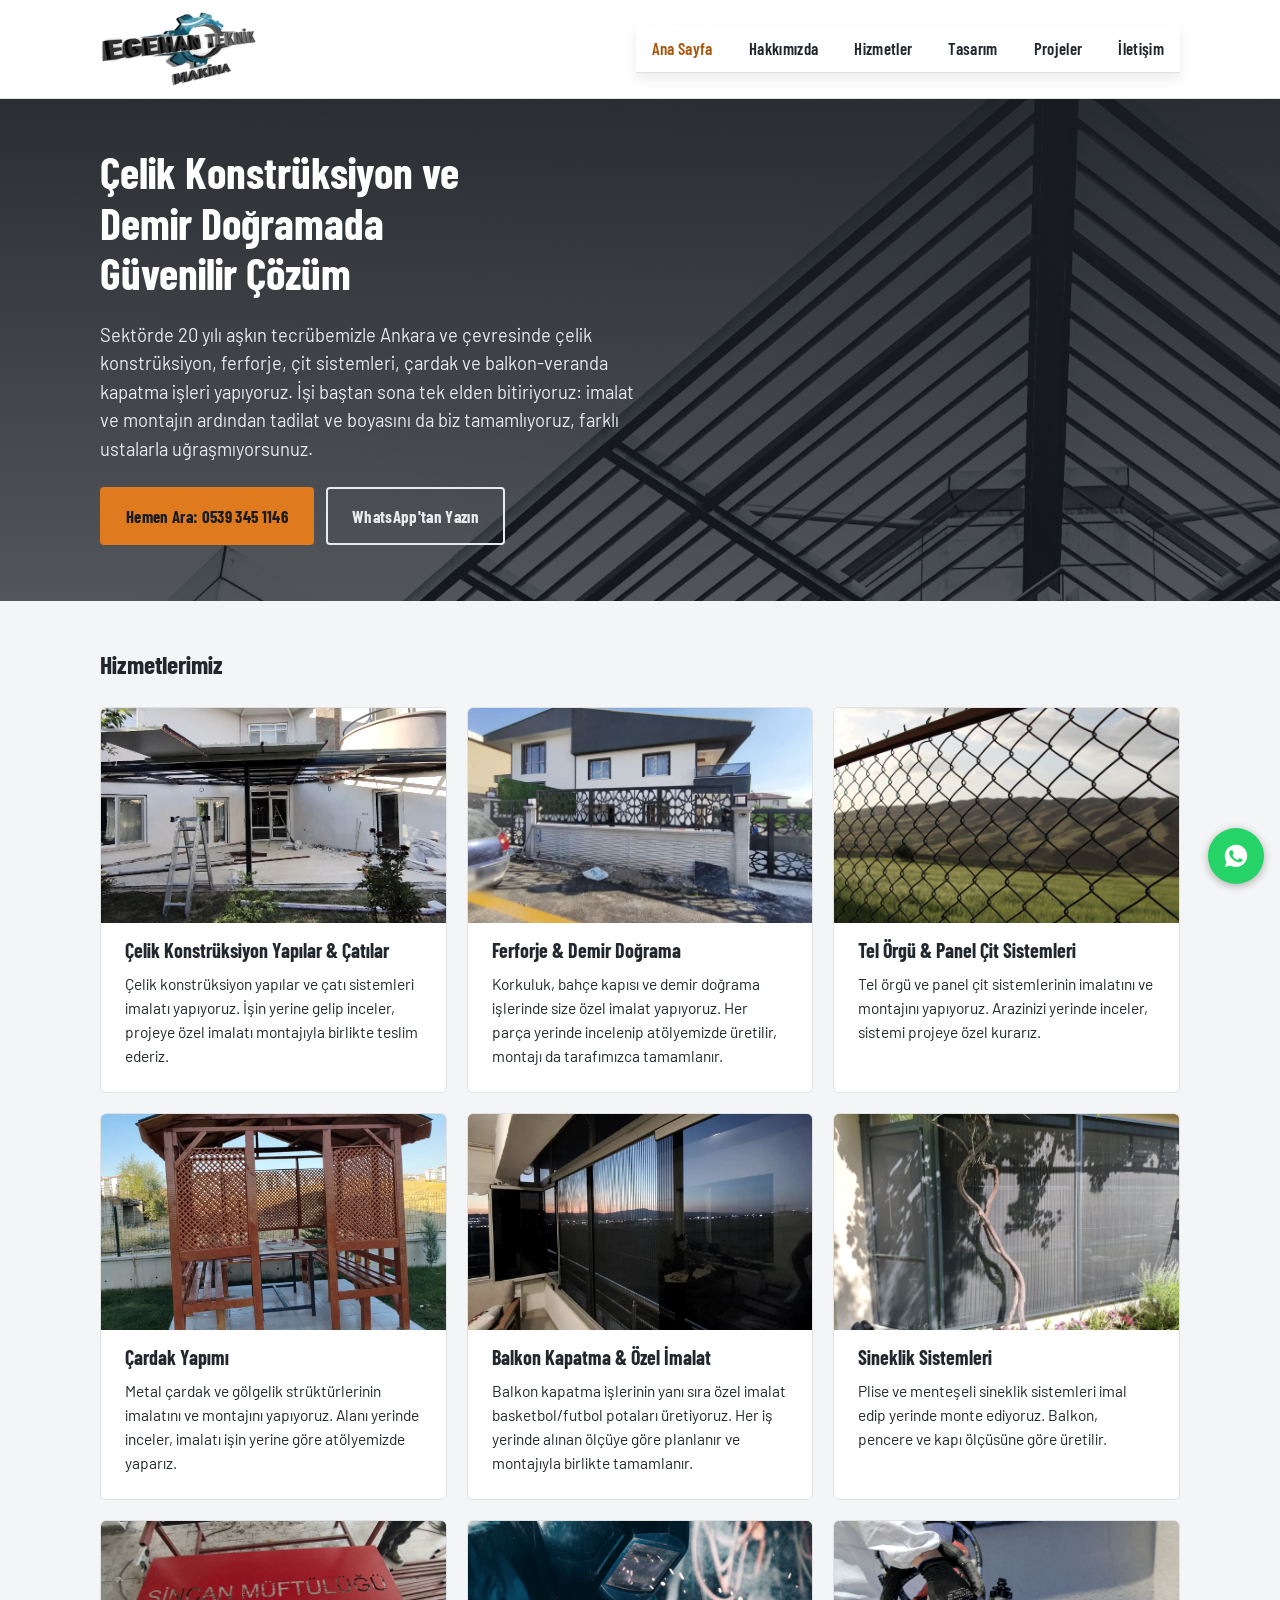
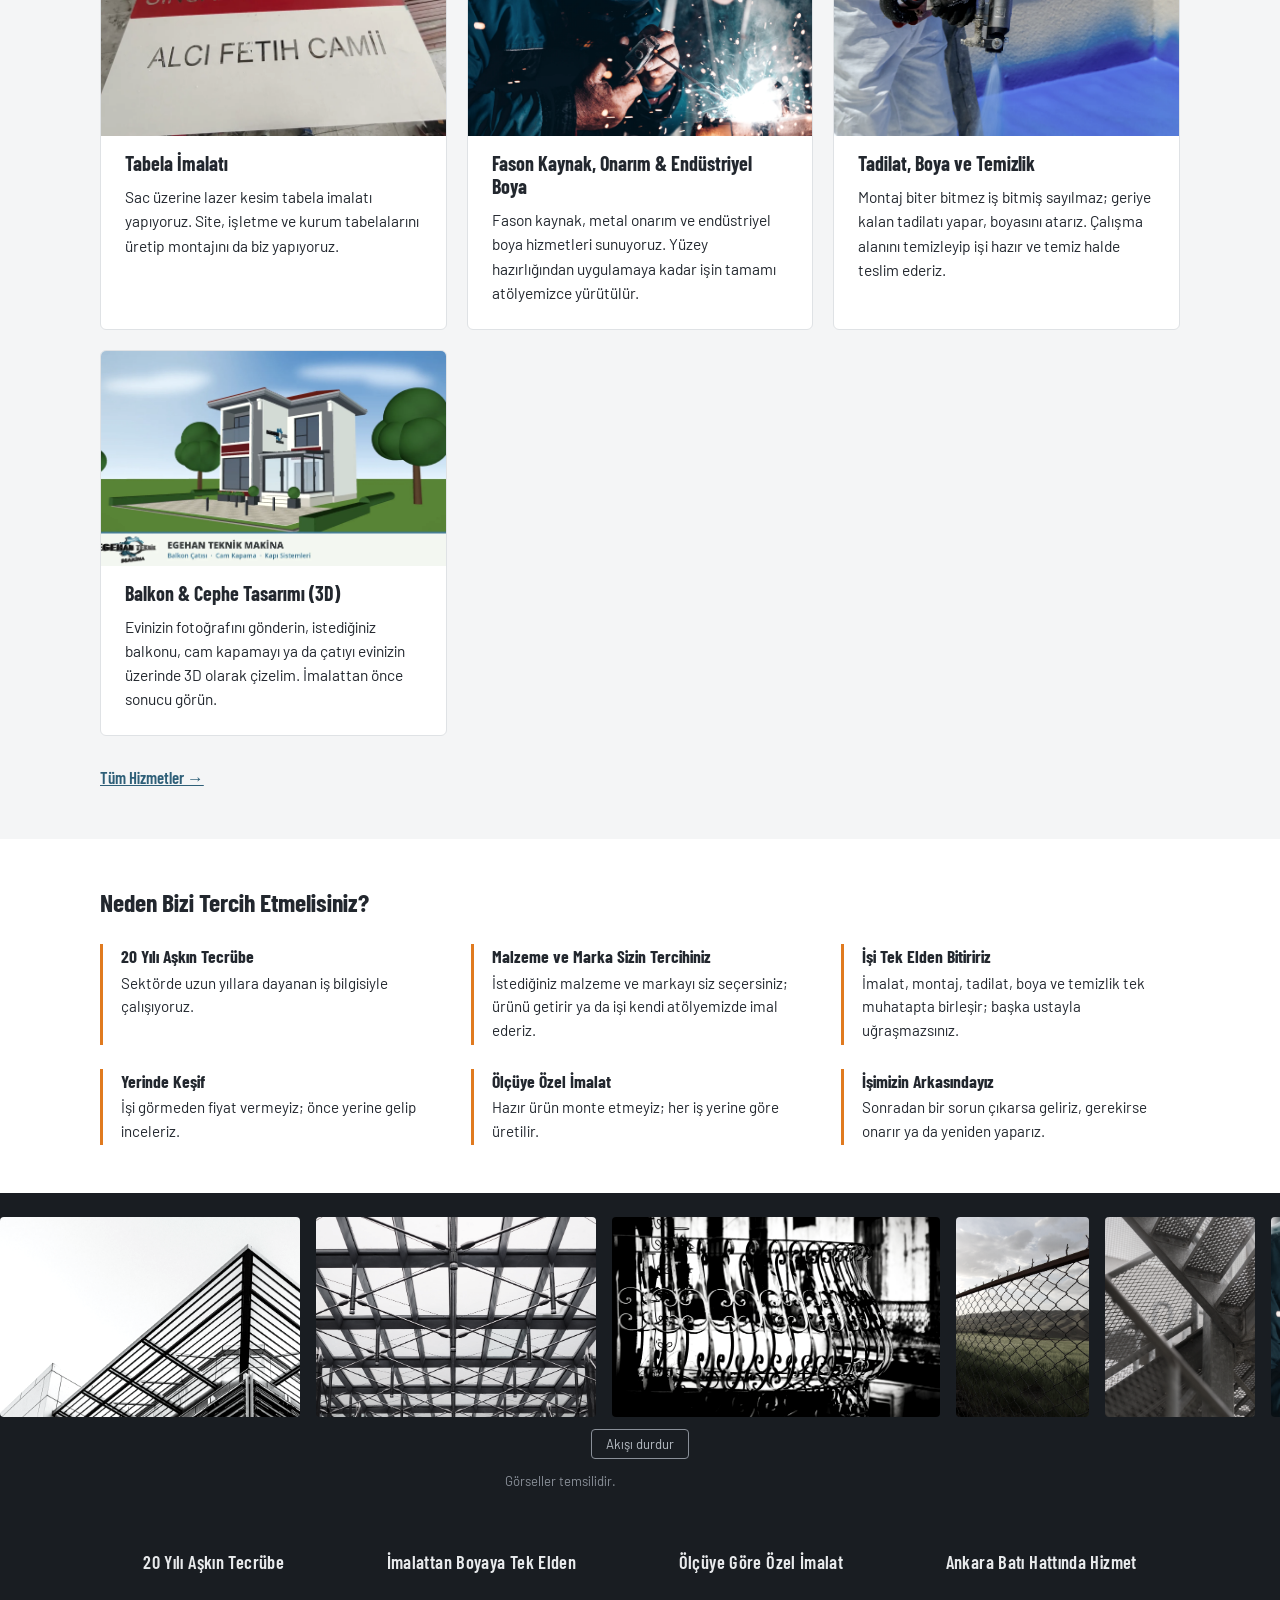
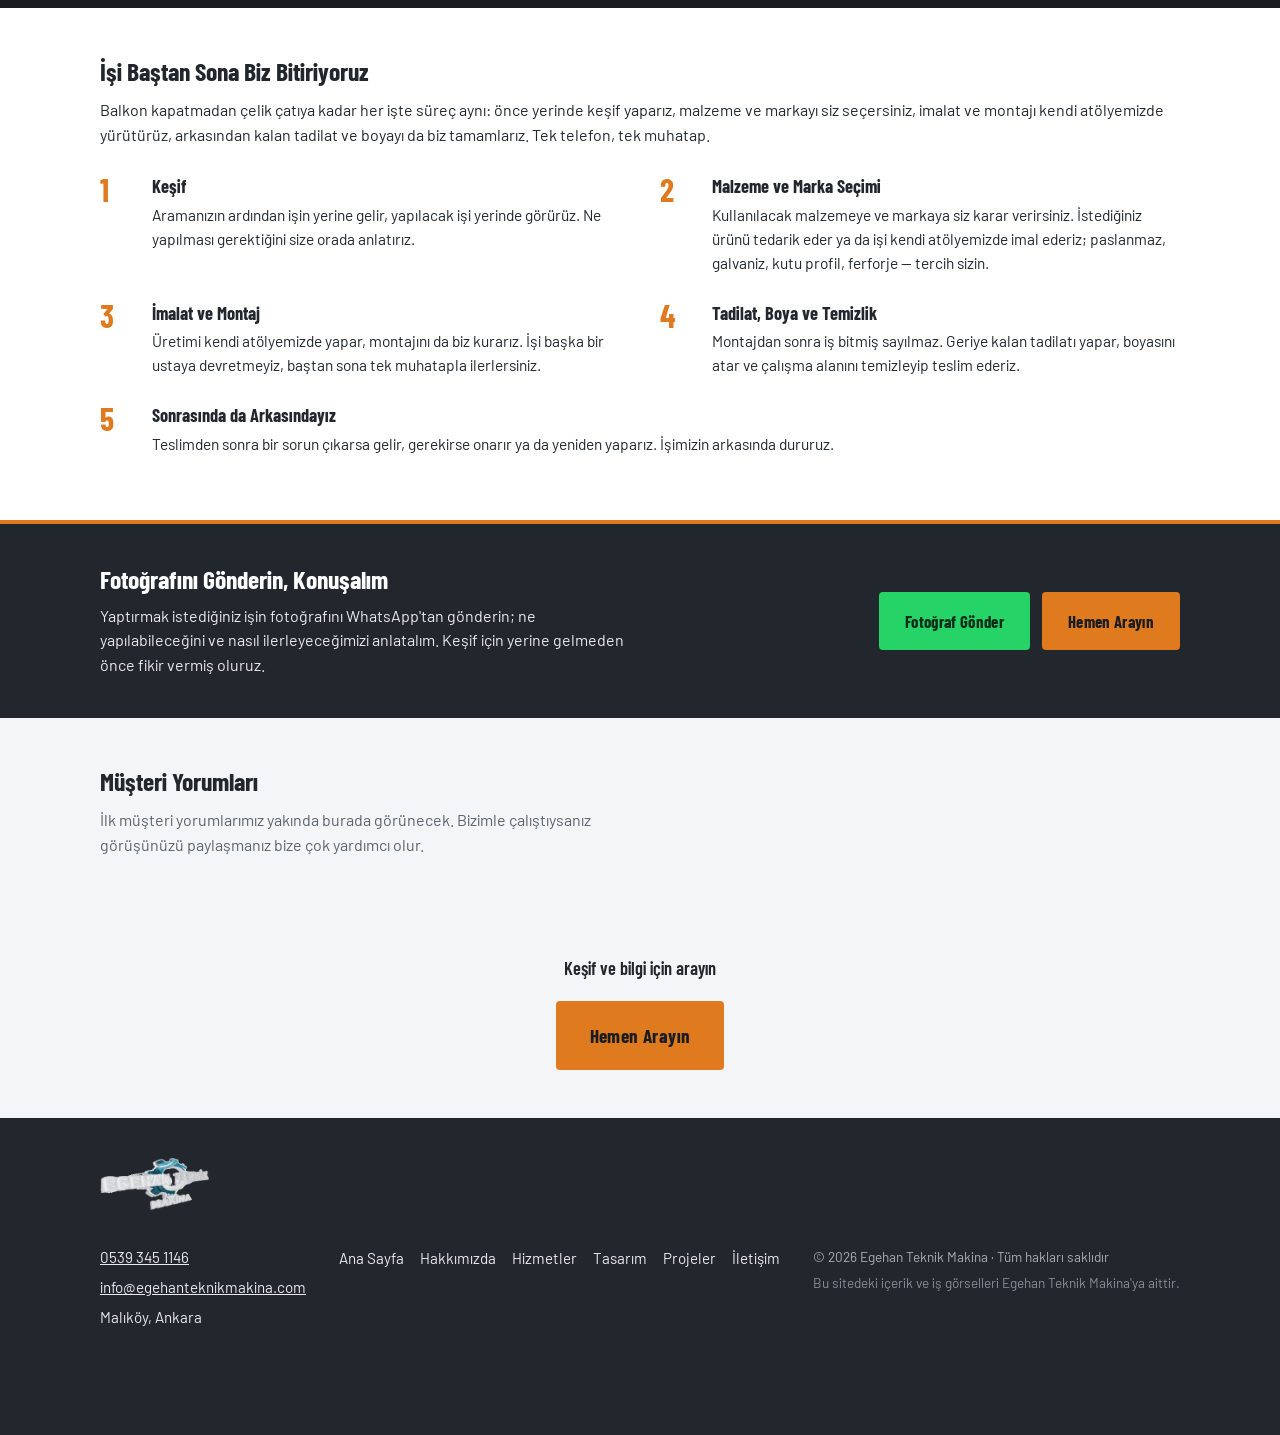
==== commit 013fcc4c: "Balkon & Cephe Tasarımı (3D) hizmeti ve Tasarım sayfası eklendi" ====
--- a/index.html
+++ b/index.html
@@ -158,6 +158,7 @@
         <li><a href="index.html" aria-current="page">Ana Sayfa</a></li>
         <li><a href="hakkimizda.html">Hakkımızda</a></li>
         <li><a href="hizmetler.html">Hizmetler</a></li>
+        <li><a href="tasarim.html">Tasarım</a></li>
         <li><a href="projeler.html">Projeler</a></li>
         <li><a href="iletisim.html">İletişim</a></li>
       </ul>
@@ -262,6 +263,15 @@
           </div>
           <h3><a href="hizmetler.html#tadilat">Tadilat, Boya ve Temizlik</a></h3>
           <p>Montaj biter bitmez iş bitmiş sayılmaz; geriye kalan tadilatı yapar, boyasını atarız. Çalışma alanını temizleyip işi hazır ve temiz halde teslim ederiz.</p>
+        </li>
+
+        <li class="kart">
+          <!-- 3D TASARIM görseli, yapılmış iş değil -->
+          <div class="kart-gorsel">
+            <img src="gorseller/tasarim/tasarim-genel.webp" alt="Evin 3D çizimi üzerine tasarlanan cam kapama ve pergola çatı" width="1600" height="900" loading="lazy">
+          </div>
+          <h3><a href="tasarim.html">Balkon &amp; Cephe Tasarımı (3D)</a></h3>
+          <p>Evinizin fotoğrafını gönderin, istediğiniz balkonu, cam kapamayı ya da çatıyı evinizin üzerinde 3D olarak çizelim. İmalattan önce sonucu görün.</p>
         </li>
       </ul>
 
@@ -424,6 +434,7 @@
         <li><a href="index.html">Ana Sayfa</a></li>
         <li><a href="hakkimizda.html">Hakkımızda</a></li>
         <li><a href="hizmetler.html">Hizmetler</a></li>
+        <li><a href="tasarim.html">Tasarım</a></li>
         <li><a href="projeler.html">Projeler</a></li>
         <li><a href="iletisim.html">İletişim</a></li>
       </ul>
--- a/css/stil.css
+++ b/css/stil.css
@@ -596,6 +596,19 @@
   color: #5a6169;
 }
 
+/* tasarim.html: 3D çizimlerin yapılmış iş sanılmaması için etiket */
+.galeri-oge figcaption .etiket-3d {
+  display: inline-block;
+  margin-bottom: 8px;
+  padding: 2px 8px;
+  border-radius: 4px;
+  background: var(--renk-grafit);
+  color: #ffffff;
+  font-size: 0.8rem;
+  font-weight: 600;
+  letter-spacing: 0.03em;
+}
+
 .galeri-bos {
   background: #ffffff;
   border: 1px solid #dfe2e5;
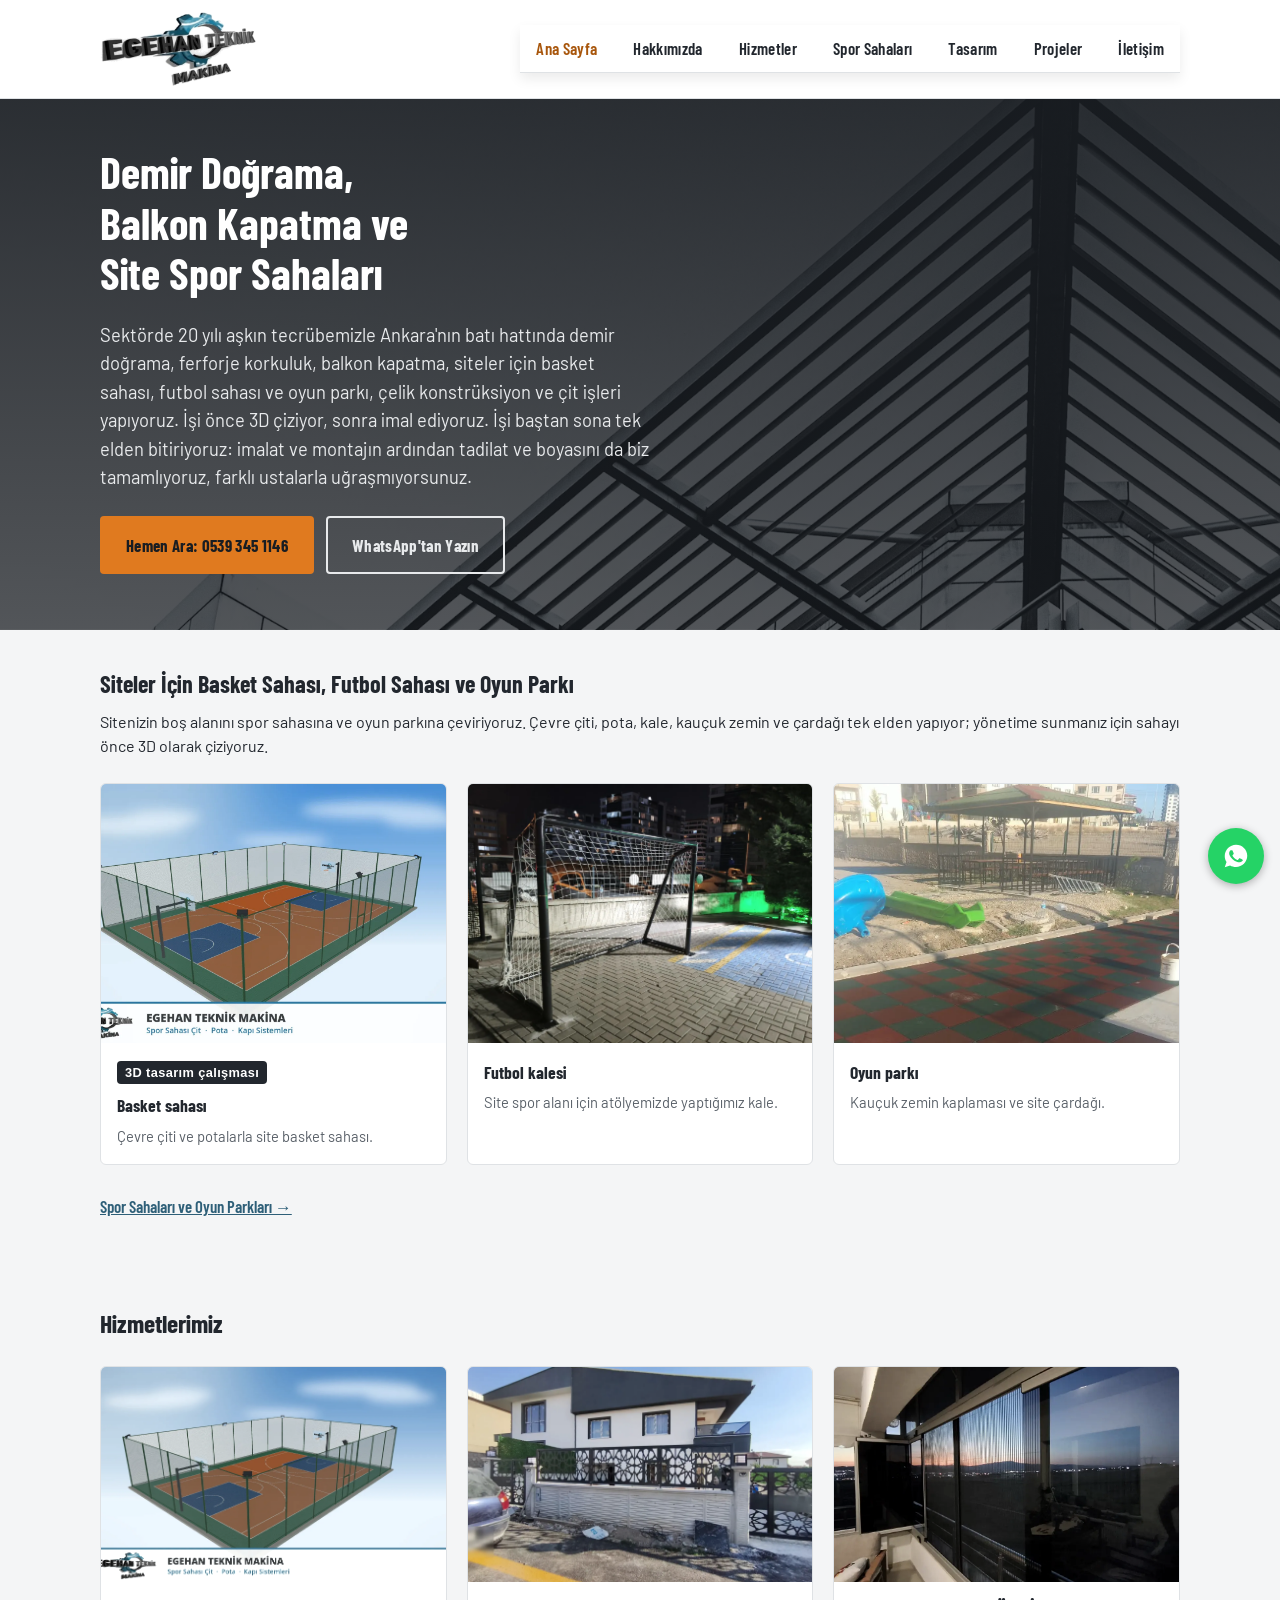
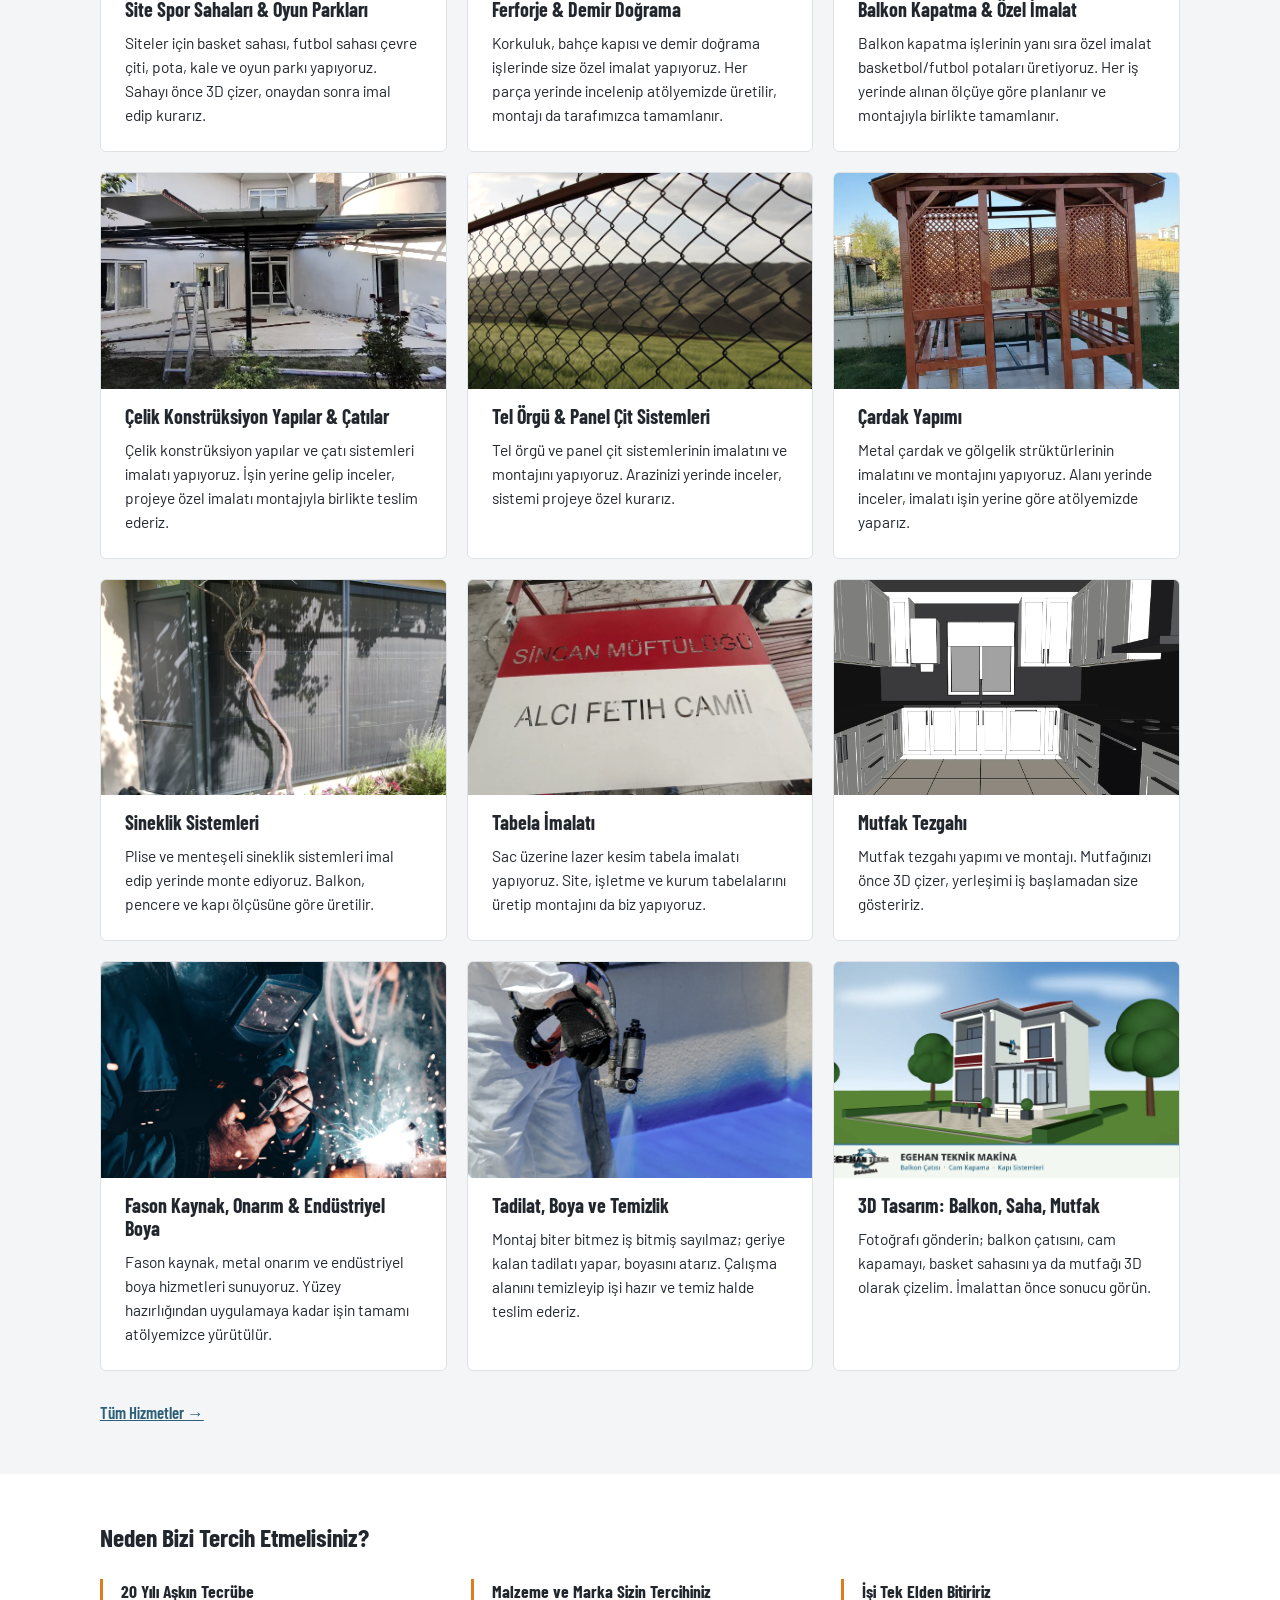
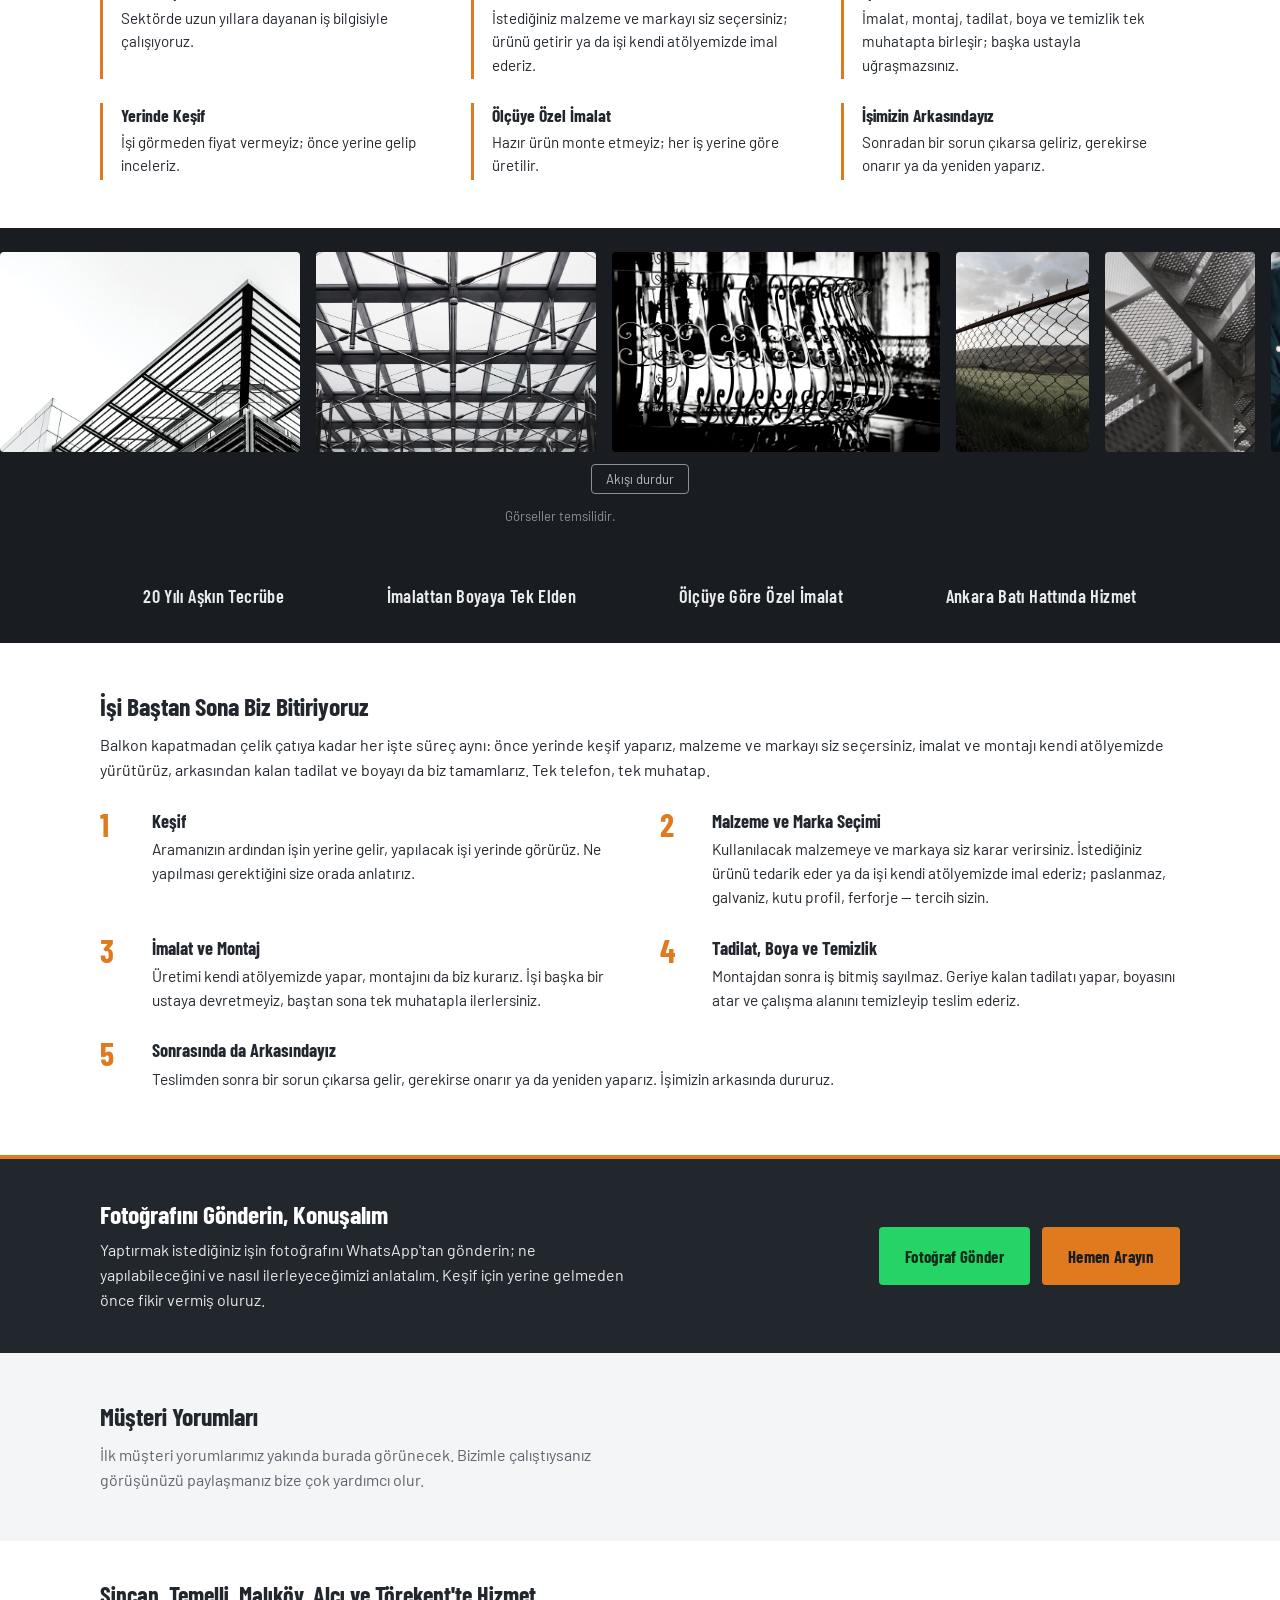
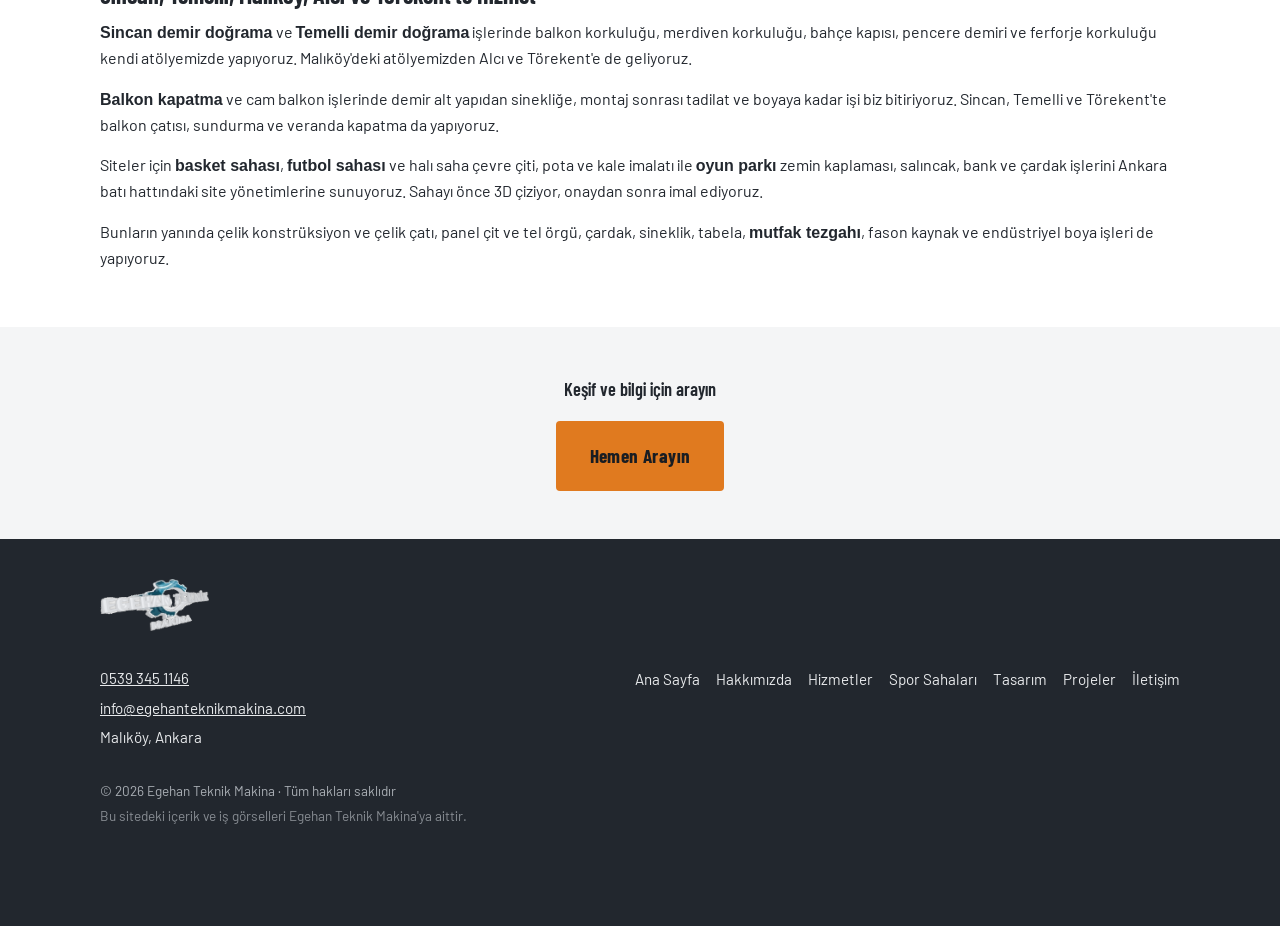
==== commit 87789771: "Site spor sahaları ve oyun parkı sayfası, mutfak tezgahı, yeni 3D çizimler ve yerel SEO metinleri" ====
--- a/index.html
+++ b/index.html
@@ -3,21 +3,21 @@
 <head>
 <meta charset="UTF-8">
 <meta name="viewport" content="width=device-width, initial-scale=1.0">
-<title>Egehan Teknik Makina | Çelik Konstrüksiyon &amp; Demir Doğrama — Ankara</title>
-<meta name="description" content="Ankara Malıköy, Temelli, Sincan ve çevresinde çelik konstrüksiyon, ferforje, çit sistemleri, balkon kapatma ve fason kaynak-boya işleri.">
+<title>Egehan Teknik Makina | Çelik Konstrüksiyon &amp; Demir Doğrama — Ankara Sincan, Temelli</title>
+<meta name="description" content="Ankara Sincan, Temelli, Malıköy, Alcı ve Törekent'te demir doğrama, balkon kapatma, siteler için basket sahası, futbol sahası ve oyun parkı, ferforje korkuluk, çelik konstrüksiyon ve mutfak tezgahı. Önce 3D çizim, sonra imalat.">
 <link rel="canonical" href="https://egehanteknikmakina.com/">
 <meta property="og:type" content="website">
 <meta property="og:locale" content="tr_TR">
 <meta property="og:site_name" content="Egehan Teknik Makina">
 <meta property="og:url" content="https://egehanteknikmakina.com/">
 <meta property="og:title" content="Egehan Teknik Makina | Çelik Konstrüksiyon & Demir Doğrama">
-<meta property="og:description" content="Ankara Malıköy, Temelli, Sincan ve çevresinde çelik konstrüksiyon, ferforje, çit sistemleri, balkon kapatma ve fason kaynak-boya işleri.">
+<meta property="og:description" content="Ankara Sincan, Temelli, Malıköy, Alcı ve Törekent'te demir doğrama, balkon kapatma, siteler için basket sahası, futbol sahası ve oyun parkı, ferforje korkuluk, çelik konstrüksiyon ve mutfak tezgahı. Önce 3D çizim, sonra imalat.">
 <meta property="og:image" content="https://egehanteknikmakina.com/gorseller/paylasim.jpg">
 <meta property="og:image:width" content="1200">
 <meta property="og:image:height" content="630">
 <meta name="twitter:card" content="summary_large_image">
 <meta name="twitter:title" content="Egehan Teknik Makina | Çelik Konstrüksiyon & Demir Doğrama">
-<meta name="twitter:description" content="Ankara Malıköy, Temelli, Sincan ve çevresinde çelik konstrüksiyon, ferforje, çit sistemleri, balkon kapatma ve fason kaynak-boya işleri.">
+<meta name="twitter:description" content="Ankara Sincan, Temelli, Malıköy, Alcı ve Törekent'te demir doğrama, balkon kapatma, siteler için basket sahası, futbol sahası ve oyun parkı, ferforje korkuluk, çelik konstrüksiyon ve mutfak tezgahı. Önce 3D çizim, sonra imalat.">
 <meta name="twitter:image" content="https://egehanteknikmakina.com/gorseller/paylasim.jpg">
 <meta name="theme-color" content="#22272e">
 <link rel="preconnect" href="https://fonts.googleapis.com">
@@ -30,7 +30,7 @@
   "@type": "HomeAndConstructionBusiness",
   "name": "Egehan Teknik Makina",
   "alternateName": "Egehan Teknik Makina | Çelik Konstrüksiyon & Demir Doğrama",
-  "description": "Ankara batı hattında çelik konstrüksiyon, ferforje ve demir doğrama, çit sistemleri, çardak, balkon kapatma ile fason kaynak, tadilat ve boya işleri.",
+  "description": "Ankara batı hattında demir doğrama, ferforje, balkon kapatma, siteler için basket sahası, futbol sahası ve oyun parkı, çelik konstrüksiyon, çit sistemleri, çardak, mutfak tezgahı ile fason kaynak, tadilat ve boya işleri.",
   "url": "https://egehanteknikmakina.com/",
   "image": "https://egehanteknikmakina.com/gorseller/paylasim.jpg",
   "logo": "https://egehanteknikmakina.com/gorseller/logo.png",
@@ -130,6 +130,48 @@
           "@type": "Service",
           "name": "Tadilat, Boya ve Temizlik"
         }
+      },
+      {
+        "@type": "Offer",
+        "itemOffered": {
+          "@type": "Service",
+          "name": "Site Basket Sahası Yapımı"
+        }
+      },
+      {
+        "@type": "Offer",
+        "itemOffered": {
+          "@type": "Service",
+          "name": "Futbol Sahası ve Halı Saha Çiti"
+        }
+      },
+      {
+        "@type": "Offer",
+        "itemOffered": {
+          "@type": "Service",
+          "name": "Oyun Parkı Yapımı"
+        }
+      },
+      {
+        "@type": "Offer",
+        "itemOffered": {
+          "@type": "Service",
+          "name": "Balkon Kapatma ve Cam Balkon"
+        }
+      },
+      {
+        "@type": "Offer",
+        "itemOffered": {
+          "@type": "Service",
+          "name": "Mutfak Tezgahı"
+        }
+      },
+      {
+        "@type": "Offer",
+        "itemOffered": {
+          "@type": "Service",
+          "name": "3D Tasarım ve Teknik Çizim"
+        }
       }
     ]
   }
@@ -158,6 +200,7 @@
         <li><a href="index.html" aria-current="page">Ana Sayfa</a></li>
         <li><a href="hakkimizda.html">Hakkımızda</a></li>
         <li><a href="hizmetler.html">Hizmetler</a></li>
+        <li><a href="spor-sahalari.html">Spor Sahaları</a></li>
         <li><a href="tasarim.html">Tasarım</a></li>
         <li><a href="projeler.html">Projeler</a></li>
         <li><a href="iletisim.html">İletişim</a></li>
@@ -170,8 +213,8 @@
 
   <section class="hero">
     <div class="icerik">
-      <h1>Çelik Konstrüksiyon ve Demir Doğramada Güvenilir Çözüm</h1>
-      <p>Sektörde 20 yılı aşkın tecrübemizle Ankara ve çevresinde çelik konstrüksiyon, ferforje, çit sistemleri, çardak ve balkon-veranda kapatma işleri yapıyoruz. İşi baştan sona tek elden bitiriyoruz: imalat ve montajın ardından tadilat ve boyasını da biz tamamlıyoruz, farklı ustalarla uğraşmıyorsunuz.</p>
+      <h1>Demir Doğrama, Balkon Kapatma ve Site Spor Sahaları</h1>
+      <p>Sektörde 20 yılı aşkın tecrübemizle Ankara'nın batı hattında demir doğrama, ferforje korkuluk, balkon kapatma, siteler için basket sahası, futbol sahası ve oyun parkı, çelik konstrüksiyon ve çit işleri yapıyoruz. İşi önce 3D çiziyor, sonra imal ediyoruz. İşi baştan sona tek elden bitiriyoruz: imalat ve montajın ardından tadilat ve boyasını da biz tamamlıyoruz, farklı ustalarla uğraşmıyorsunuz.</p>
       <div class="hero-butonlar">
         <a href="tel:+905393451146" class="buton buton-birincil gecis">Hemen Ara: 0539 345 1146</a>
         <a href="https://wa.me/905393451146?text=Merhaba%2C%20bilgi%20almak%20istiyorum." class="buton buton-ikincil gecis">WhatsApp'tan Yazın</a>
@@ -179,11 +222,70 @@
     </div>
   </section>
 
+  <section class="blok blok--zemin">
+    <div class="icerik">
+      <h2>Siteler İçin Basket Sahası, Futbol Sahası ve Oyun Parkı</h2>
+      <p>Sitenizin boş alanını spor sahasına ve oyun parkına çeviriyoruz. Çevre çiti, pota, kale, kauçuk zemin ve çardağı tek elden yapıyor; yönetime sunmanız için sahayı önce 3D olarak çiziyoruz.</p>
+      <div class="galeri-grid galeri-grid--esit">
+        <figure class="galeri-oge">
+          <img src="gorseller/tasarim/basket-sahasi-3d.webp" alt="Çevre çitli basket sahasının kuşbakışı 3D çizimi" width="1600" height="900" loading="lazy">
+          <figcaption>
+            <span class="etiket-3d">3D tasarım çalışması</span>
+            <strong>Basket sahası</strong>
+            <span>Çevre çiti ve potalarla site basket sahası.</span>
+          </figcaption>
+        </figure>
+        <figure class="galeri-oge">
+          <img src="gorseller/isler/futbol-kalesi.webp" alt="Site spor alanı için özel imalat futbol kalesi" width="1400" height="1050" loading="lazy">
+          <figcaption>
+            <strong>Futbol kalesi</strong>
+            <span>Site spor alanı için atölyemizde yaptığımız kale.</span>
+          </figcaption>
+        </figure>
+        <figure class="galeri-oge">
+          <img class="gorsel-ust" src="gorseller/isler/oyun-parki-zemin.webp" alt="Site oyun parkında kauçuk zemin kaplaması ve çardak" width="900" height="1600" loading="lazy">
+          <figcaption>
+            <strong>Oyun parkı</strong>
+            <span>Kauçuk zemin kaplaması ve site çardağı.</span>
+          </figcaption>
+        </figure>
+      </div>
+      <a href="spor-sahalari.html" class="tum-hizmetler-link">Spor Sahaları ve Oyun Parkları →</a>
+    </div>
+  </section>
+
   <section class="hizmetler-ozeti">
     <div class="icerik">
       <h2>Hizmetlerimiz</h2>
 
       <ul class="kart-grid">
+        <li class="kart">
+          <!-- 3D TASARIM görseli, yapılmış iş değil -->
+          <div class="kart-gorsel">
+            <img src="gorseller/tasarim/basket-sahasi-3d.webp" alt="Site için tasarlanan çevre çitli basket sahasının 3D çizimi" width="1600" height="900" loading="lazy">
+          </div>
+          <h3><a href="spor-sahalari.html">Site Spor Sahaları &amp; Oyun Parkları</a></h3>
+          <p>Siteler için basket sahası, futbol sahası çevre çiti, pota, kale ve oyun parkı yapıyoruz. Sahayı önce 3D çizer, onaydan sonra imal edip kurarız.</p>
+        </li>
+
+        <li class="kart">
+          <!-- Gerçek iş fotoğrafı -->
+          <div class="kart-gorsel">
+            <img src="gorseller/isler/cevre-korkulugu.webp" alt="Lazer kesim desenli çevre korkuluğu" width="1400" height="1050" loading="lazy">
+          </div>
+          <h3><a href="hizmetler.html#ferforje">Ferforje &amp; Demir Doğrama</a></h3>
+          <p>Korkuluk, bahçe kapısı ve demir doğrama işlerinde size özel imalat yapıyoruz. Her parça yerinde incelenip atölyemizde üretilir, montajı da tarafımızca tamamlanır.</p>
+        </li>
+
+        <li class="kart">
+          <!-- Gerçek iş fotoğrafı -->
+          <div class="kart-gorsel">
+            <img src="gorseller/isler/cam-balkon.webp" alt="Cam balkon kapatma uygulaması" width="1050" height="1400" loading="lazy">
+          </div>
+          <h3><a href="hizmetler.html#balkon">Balkon Kapatma &amp; Özel İmalat</a></h3>
+          <p>Balkon kapatma işlerinin yanı sıra özel imalat basketbol/futbol potaları üretiyoruz. Her iş yerinde alınan ölçüye göre planlanır ve montajıyla birlikte tamamlanır.</p>
+        </li>
+
         <li class="kart">
           <!-- Gerçek iş fotoğrafı -->
           <div class="kart-gorsel">
@@ -194,15 +296,6 @@
         </li>
 
         <li class="kart">
-          <!-- Gerçek iş fotoğrafı -->
-          <div class="kart-gorsel">
-            <img src="gorseller/isler/cevre-korkulugu.webp" alt="Lazer kesim desenli çevre korkuluğu" width="1400" height="1050" loading="lazy">
-          </div>
-          <h3><a href="hizmetler.html#ferforje">Ferforje &amp; Demir Doğrama</a></h3>
-          <p>Korkuluk, bahçe kapısı ve demir doğrama işlerinde size özel imalat yapıyoruz. Her parça yerinde incelenip atölyemizde üretilir, montajı da tarafımızca tamamlanır.</p>
-        </li>
-
-        <li class="kart">
           <!-- TEMSİLİ görsel -->
           <div class="kart-gorsel">
             <img src="gorseller/panel-cit.webp" alt="Panel çit sistemi detayı" width="1500" height="2250" loading="lazy">
@@ -223,15 +316,6 @@
         <li class="kart">
           <!-- Gerçek iş fotoğrafı -->
           <div class="kart-gorsel">
-            <img src="gorseller/isler/cam-balkon.webp" alt="Cam balkon kapatma uygulaması" width="1050" height="1400" loading="lazy">
-          </div>
-          <h3><a href="hizmetler.html#balkon">Balkon Kapatma &amp; Özel İmalat</a></h3>
-          <p>Balkon kapatma işlerinin yanı sıra özel imalat basketbol/futbol potaları üretiyoruz. Her iş yerinde alınan ölçüye göre planlanır ve montajıyla birlikte tamamlanır.</p>
-        </li>
-
-        <li class="kart">
-          <!-- Gerçek iş fotoğrafı -->
-          <div class="kart-gorsel">
             <img src="gorseller/isler/sineklik.webp" alt="Plise sineklik uygulaması" width="1400" height="1050" loading="lazy">
           </div>
           <h3><a href="hizmetler.html#sineklik">Sineklik Sistemleri</a></h3>
@@ -248,6 +332,15 @@
         </li>
 
         <li class="kart">
+          <!-- 3D TASARIM görseli, yapılmış iş değil -->
+          <div class="kart-gorsel">
+            <img src="gorseller/tasarim/mutfak-3d.webp" alt="Mutfak tezgahı ve dolaplarının 3D çizimi" width="1391" height="770" loading="lazy">
+          </div>
+          <h3><a href="hizmetler.html#mutfak">Mutfak Tezgahı</a></h3>
+          <p>Mutfak tezgahı yapımı ve montajı. Mutfağınızı önce 3D çizer, yerleşimi iş başlamadan size gösteririz.</p>
+        </li>
+
+        <li class="kart">
           <!-- TEMSİLİ görsel -->
           <div class="kart-gorsel">
             <img src="gorseller/kaynak-1.webp" alt="Kaynak çalışması yakın çekim" width="1600" height="1067" loading="lazy">
@@ -270,8 +363,8 @@
           <div class="kart-gorsel">
             <img src="gorseller/tasarim/tasarim-genel.webp" alt="Evin 3D çizimi üzerine tasarlanan cam kapama ve pergola çatı" width="1600" height="900" loading="lazy">
           </div>
-          <h3><a href="tasarim.html">Balkon &amp; Cephe Tasarımı (3D)</a></h3>
-          <p>Evinizin fotoğrafını gönderin, istediğiniz balkonu, cam kapamayı ya da çatıyı evinizin üzerinde 3D olarak çizelim. İmalattan önce sonucu görün.</p>
+          <h3><a href="tasarim.html">3D Tasarım: Balkon, Saha, Mutfak</a></h3>
+          <p>Fotoğrafı gönderin; balkon çatısını, cam kapamayı, basket sahasını ya da mutfağı 3D olarak çizelim. İmalattan önce sonucu görün.</p>
         </li>
       </ul>
 
@@ -407,6 +500,16 @@
     </div>
   </section>
 
+  <section class="blok">
+    <div class="icerik">
+      <h2>Sincan, Temelli, Malıköy, Alcı ve Törekent'te Hizmet</h2>
+      <p><strong>Sincan demir doğrama</strong> ve <strong>Temelli demir doğrama</strong> işlerinde balkon korkuluğu, merdiven korkuluğu, bahçe kapısı, pencere demiri ve ferforje korkuluğu kendi atölyemizde yapıyoruz. Malıköy'deki atölyemizden Alcı ve Törekent'e de geliyoruz.</p>
+      <p><strong>Balkon kapatma</strong> ve cam balkon işlerinde demir alt yapıdan sinekliğe, montaj sonrası tadilat ve boyaya kadar işi biz bitiriyoruz. Sincan, Temelli ve Törekent'te balkon çatısı, sundurma ve veranda kapatma da yapıyoruz.</p>
+      <p>Siteler için <strong>basket sahası</strong>, <strong>futbol sahası</strong> ve halı saha çevre çiti, pota ve kale imalatı ile <strong>oyun parkı</strong> zemin kaplaması, salıncak, bank ve çardak işlerini Ankara batı hattındaki site yönetimlerine sunuyoruz. Sahayı önce 3D çiziyor, onaydan sonra imal ediyoruz.</p>
+      <p>Bunların yanında çelik konstrüksiyon ve çelik çatı, panel çit ve tel örgü, çardak, sineklik, tabela, <strong>mutfak tezgahı</strong>, fason kaynak ve endüstriyel boya işleri de yapıyoruz.</p>
+    </div>
+  </section>
+
   <section class="son-cagri">
     <div class="icerik">
       <p>Keşif ve bilgi için arayın</p>
@@ -434,6 +537,7 @@
         <li><a href="index.html">Ana Sayfa</a></li>
         <li><a href="hakkimizda.html">Hakkımızda</a></li>
         <li><a href="hizmetler.html">Hizmetler</a></li>
+        <li><a href="spor-sahalari.html">Spor Sahaları</a></li>
         <li><a href="tasarim.html">Tasarım</a></li>
         <li><a href="projeler.html">Projeler</a></li>
         <li><a href="iletisim.html">İletişim</a></li>
--- a/css/stil.css
+++ b/css/stil.css
@@ -1274,3 +1274,20 @@
     grid-template-columns: repeat(3, 1fr);
   }
 }
+
+/* index.html vitrin: 3 görsel aynı boyda (dikey oyun parkı fotoğrafı uzamasın) */
+.galeri-grid--esit .galeri-oge img {
+  aspect-ratio: 4 / 3;
+  object-fit: cover;
+}
+
+/* Dikey fotoğrafta işin görünen kısmı (çardak + zemin) kadraja girsin */
+img.gorsel-ust {
+  object-position: center 15%;
+}
+
+@media (min-width: 1024px) {
+  .galeri-grid--esit {
+    grid-template-columns: repeat(3, 1fr);
+  }
+}
